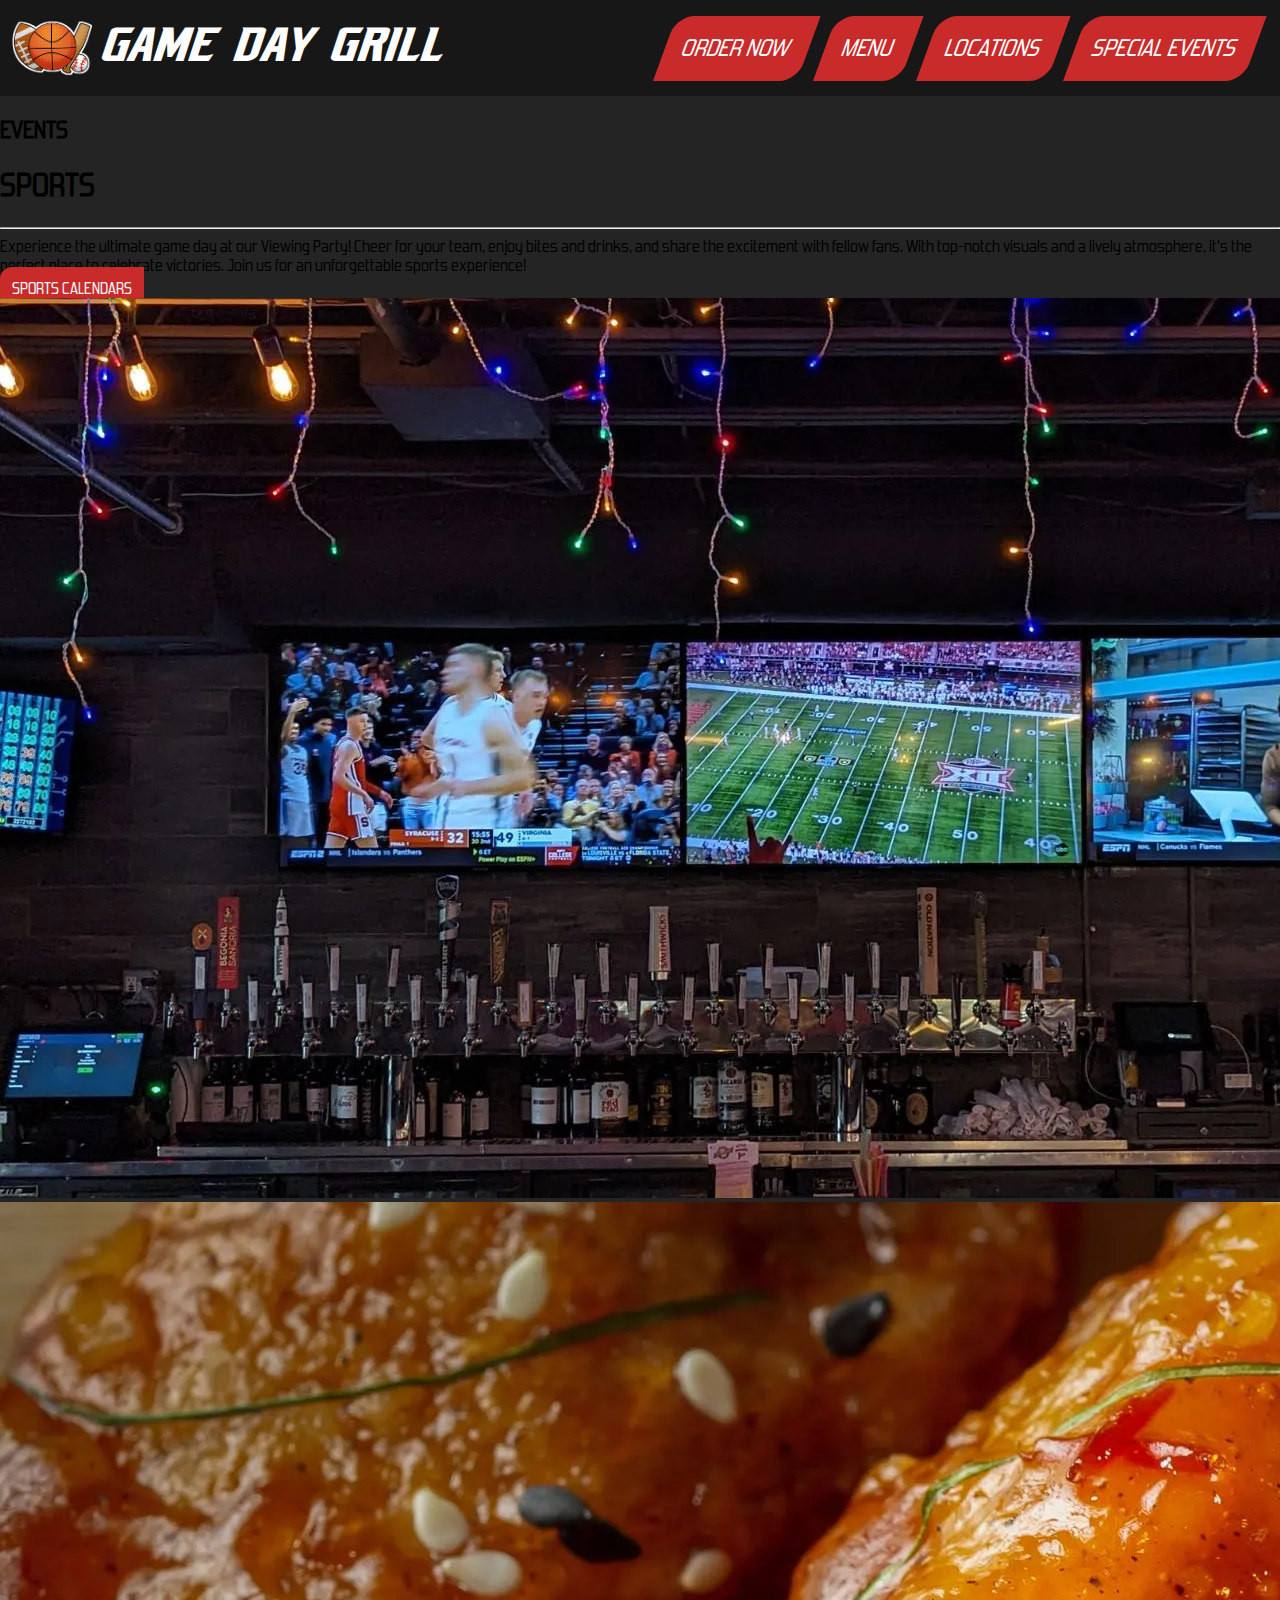
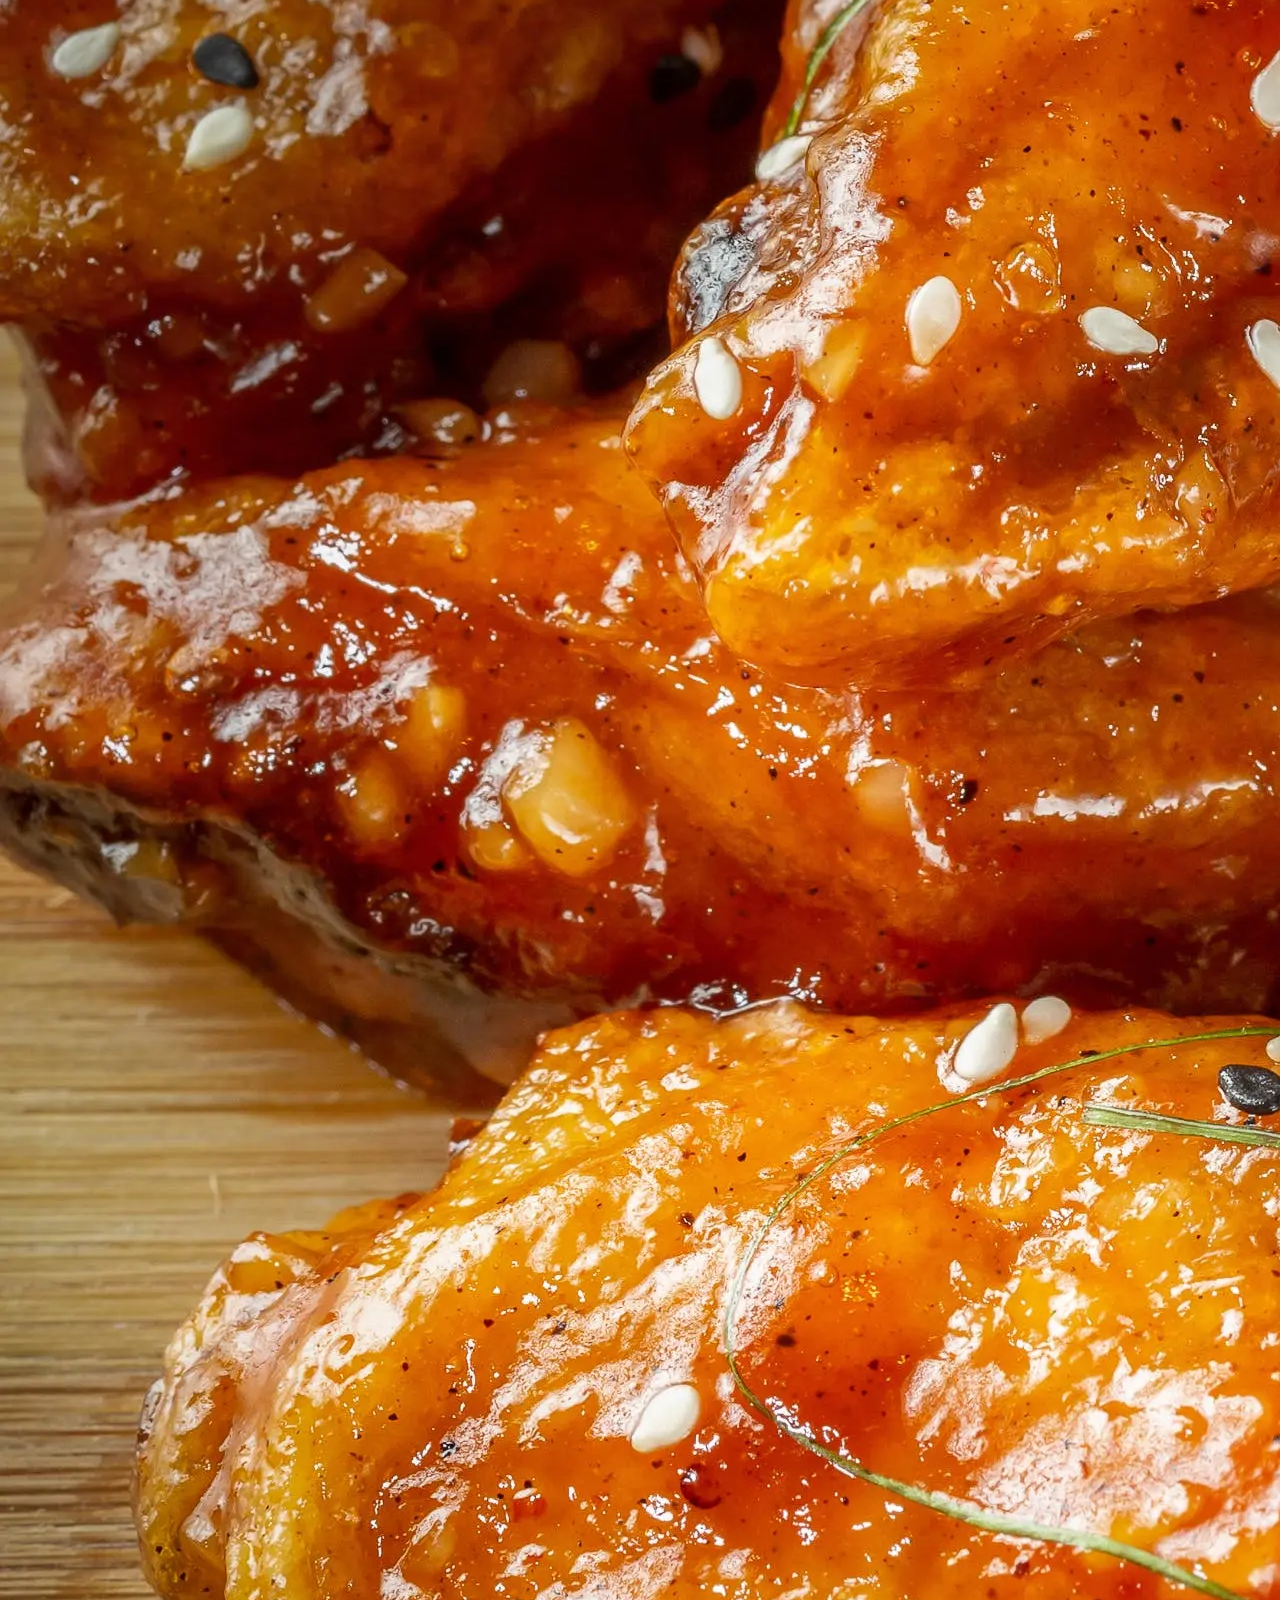
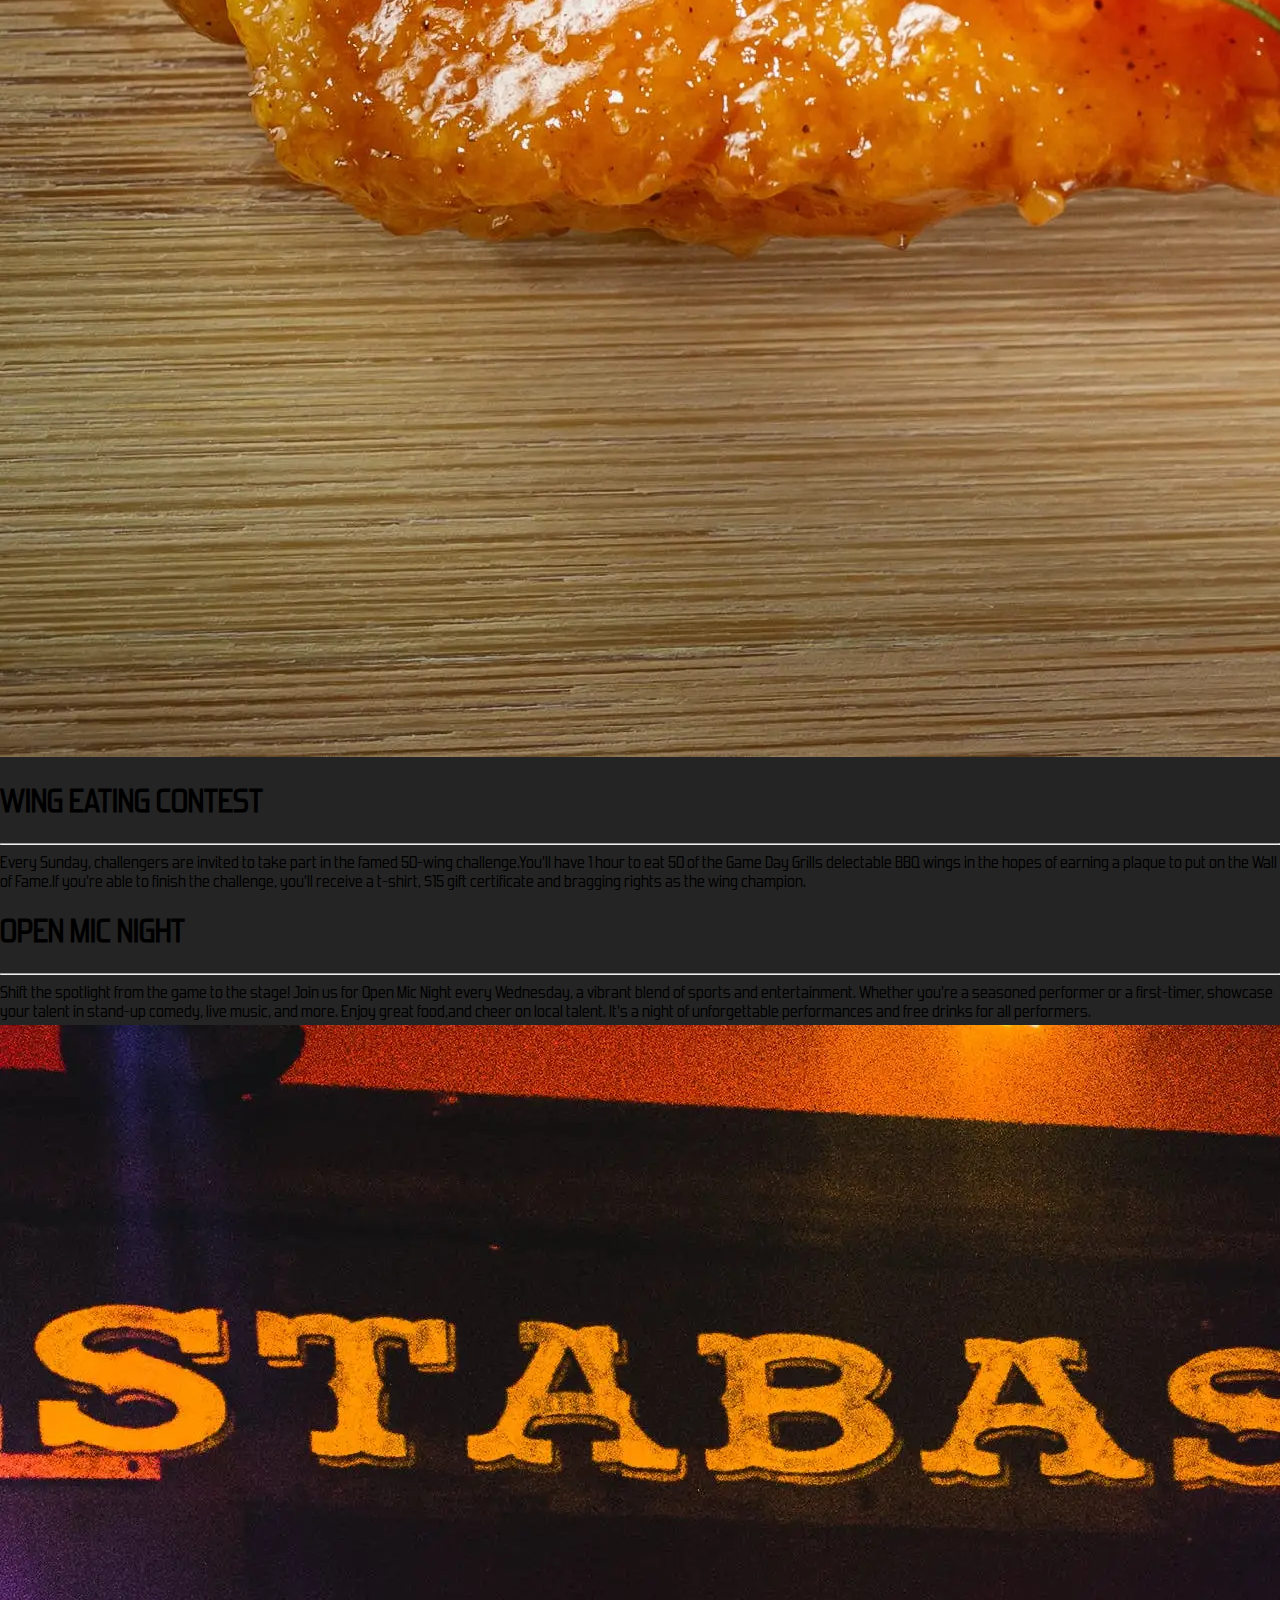
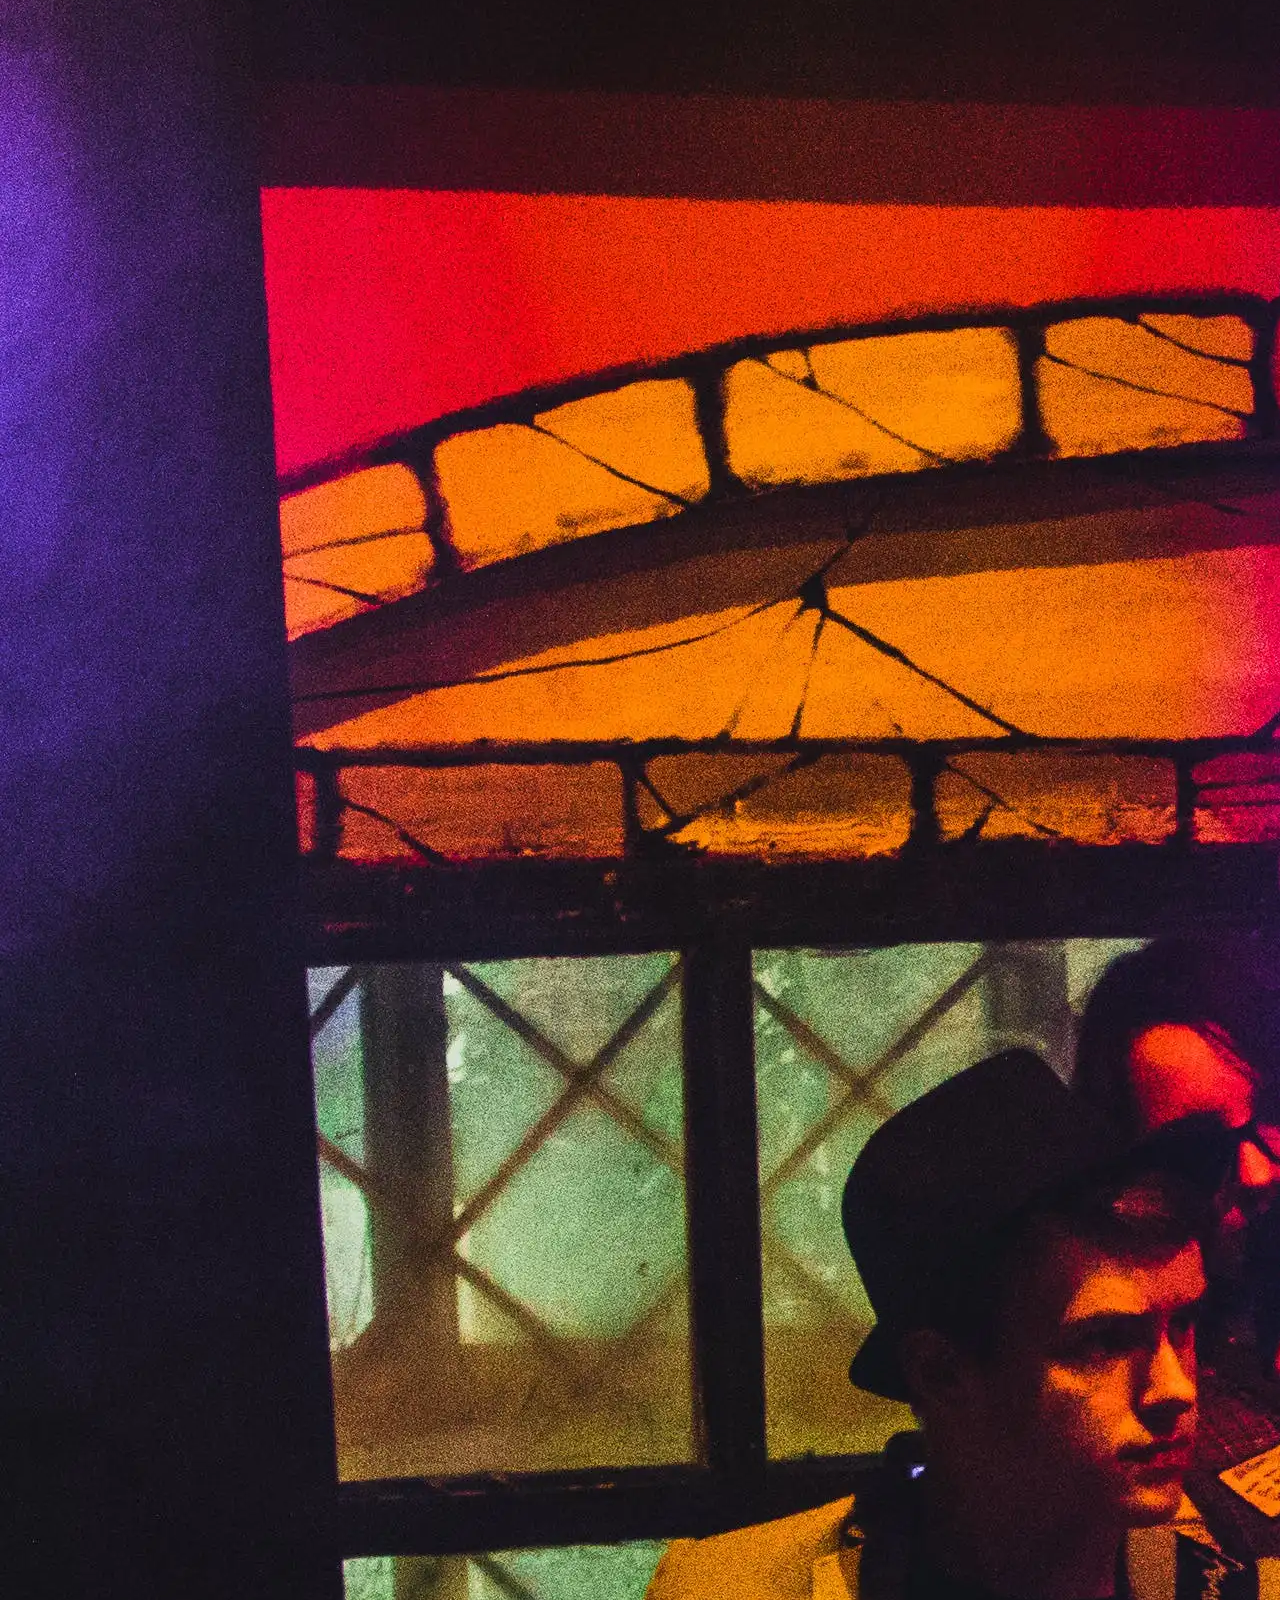
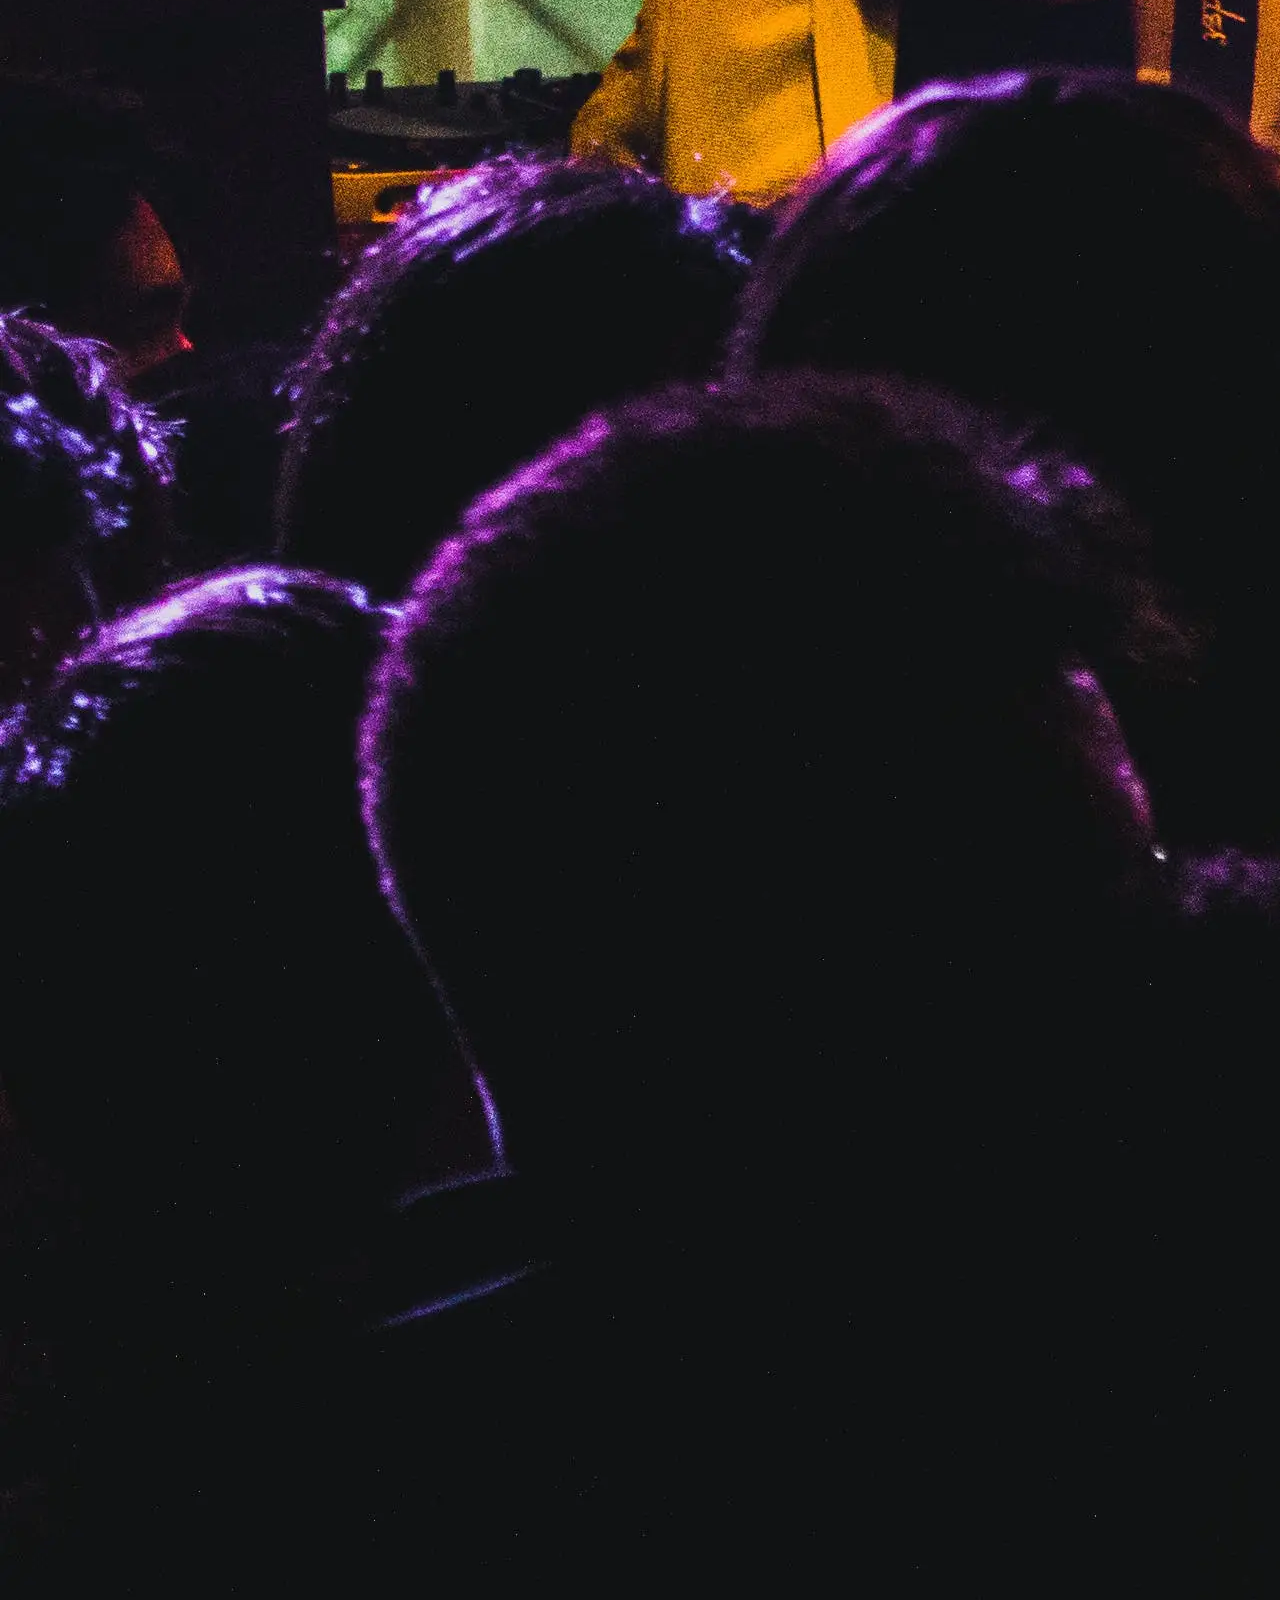
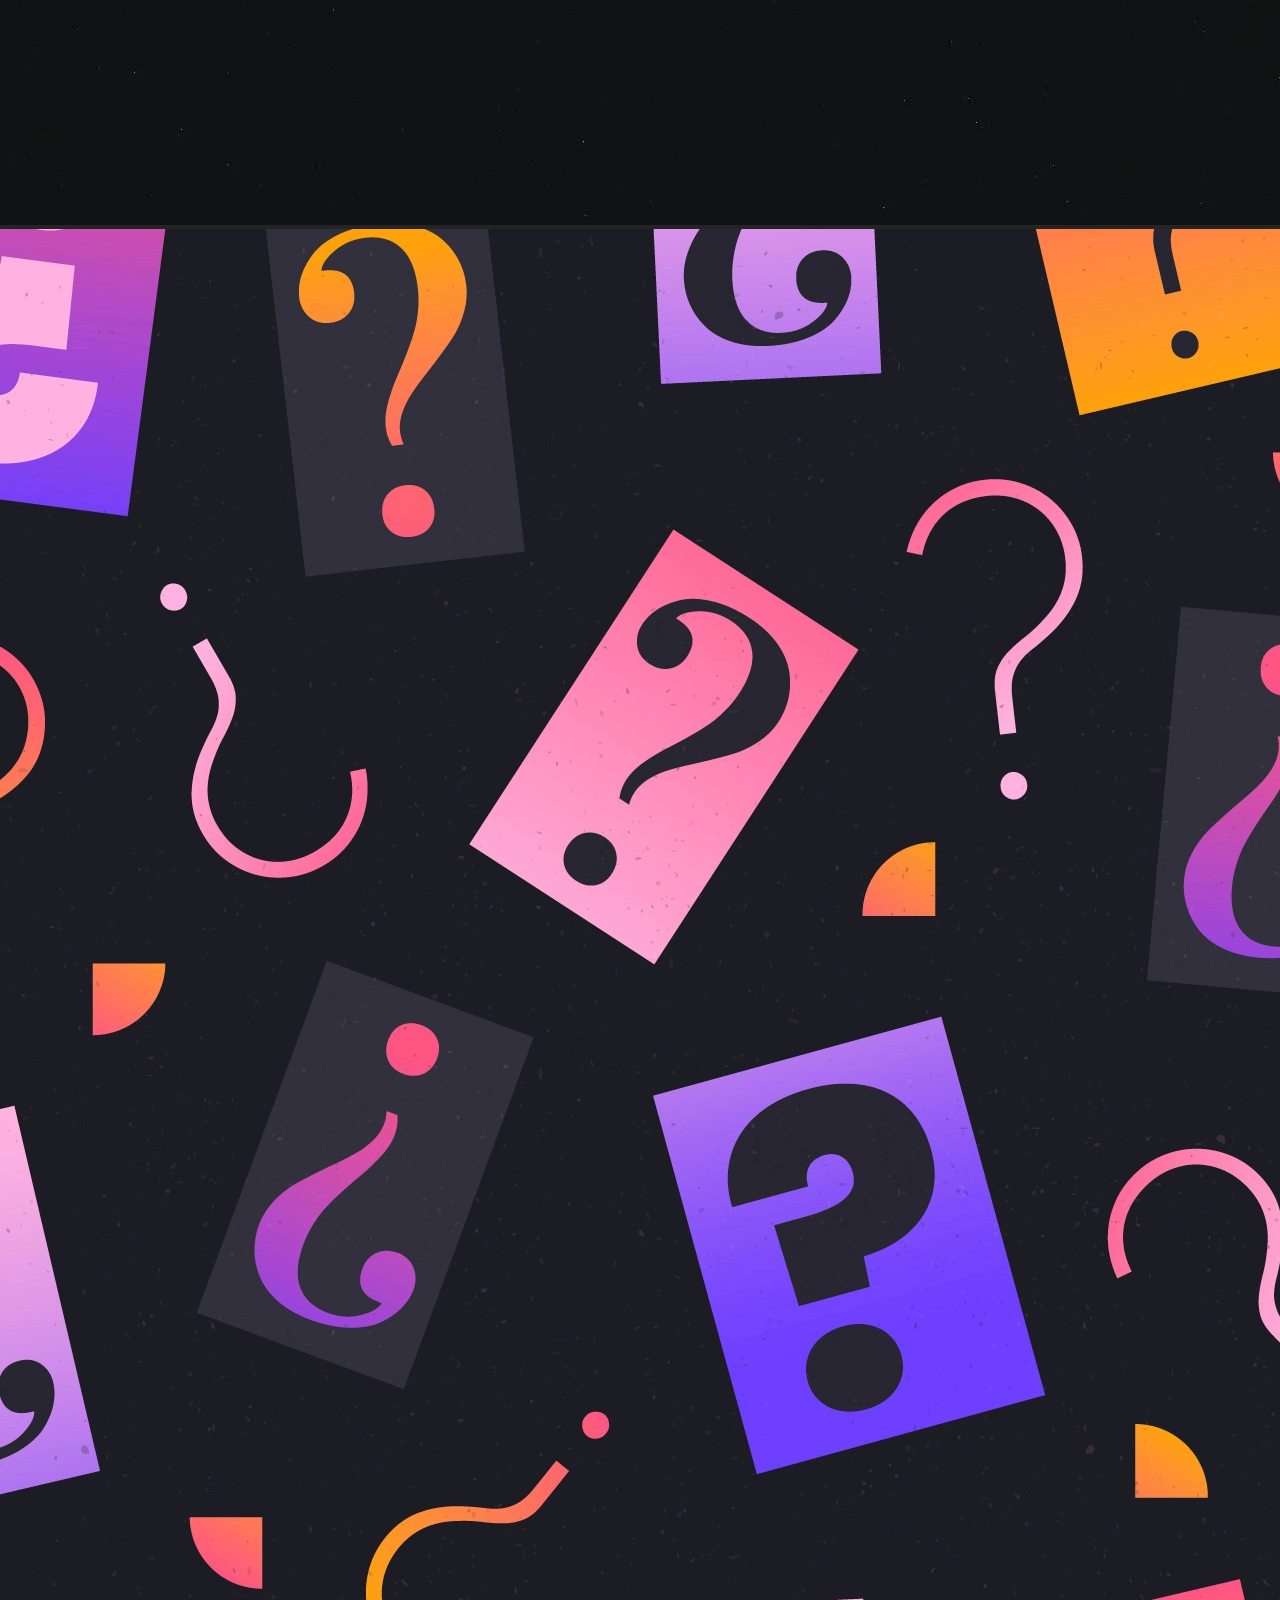
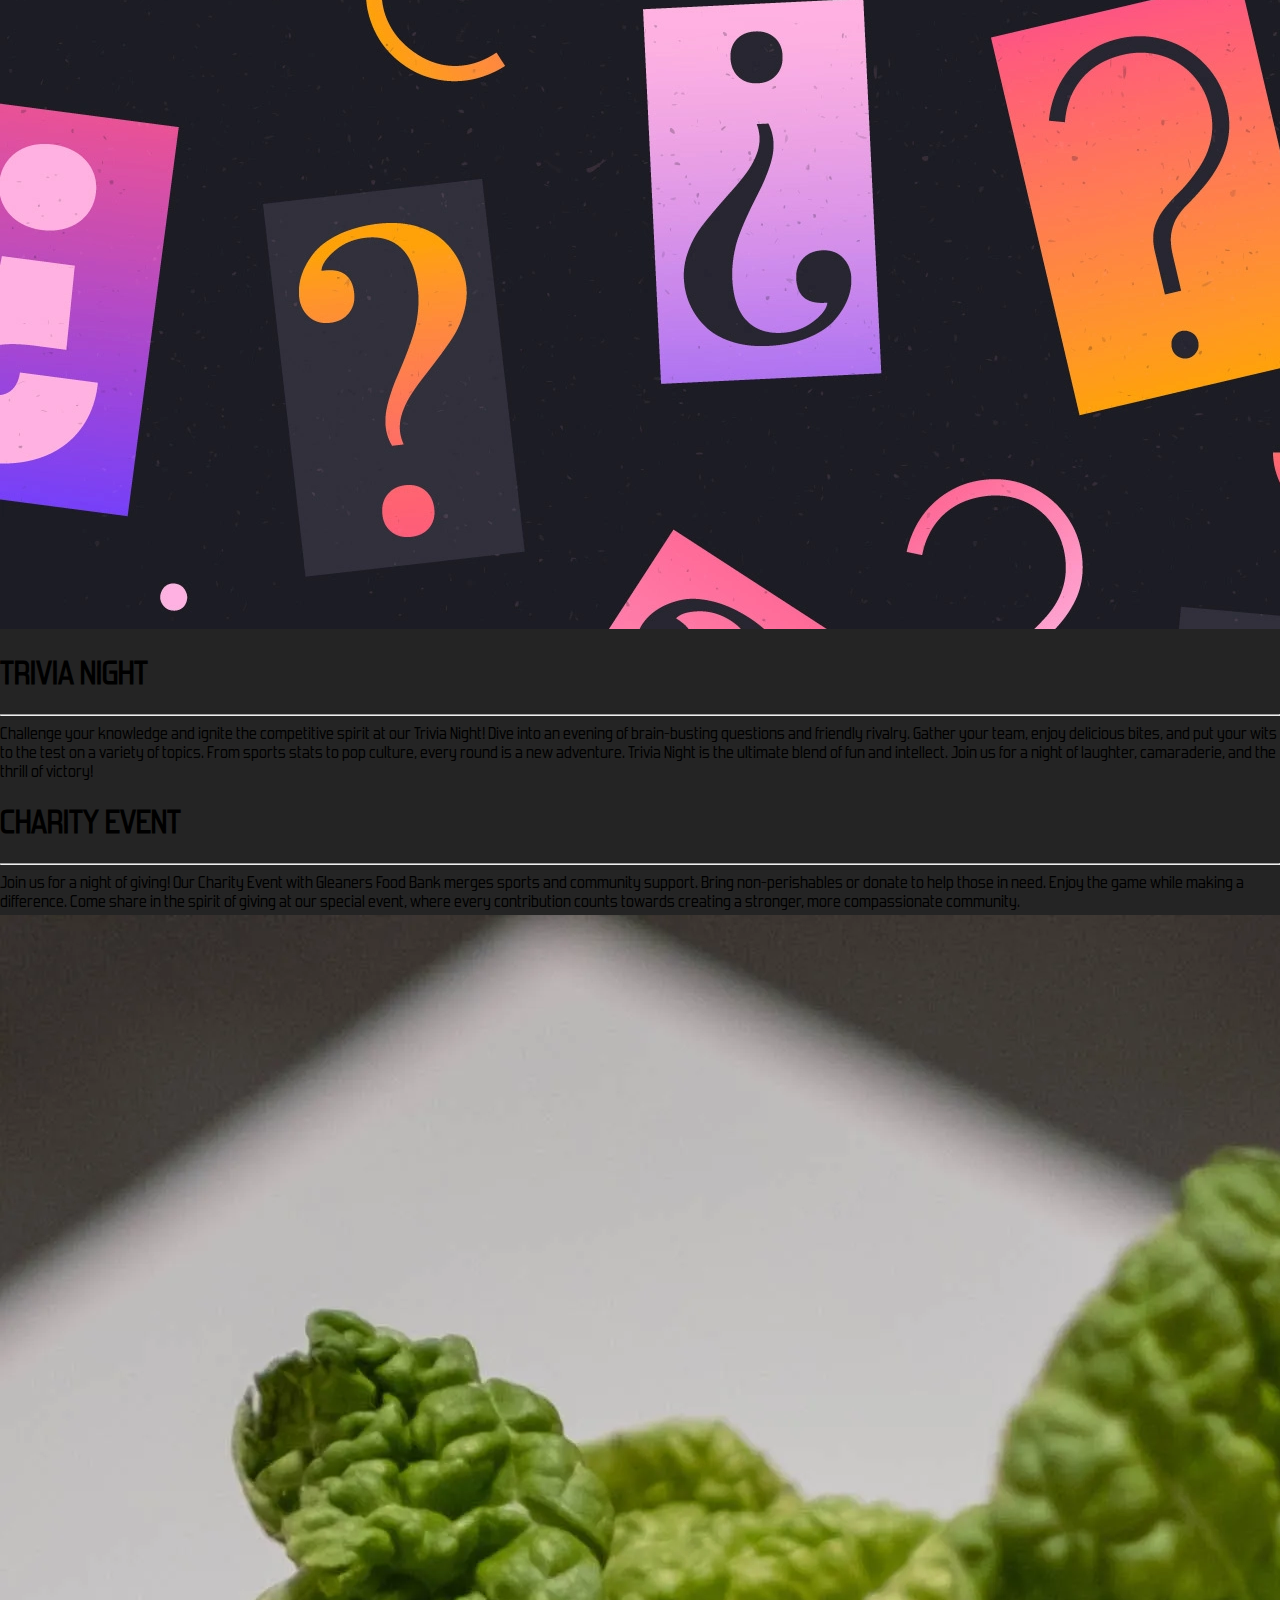
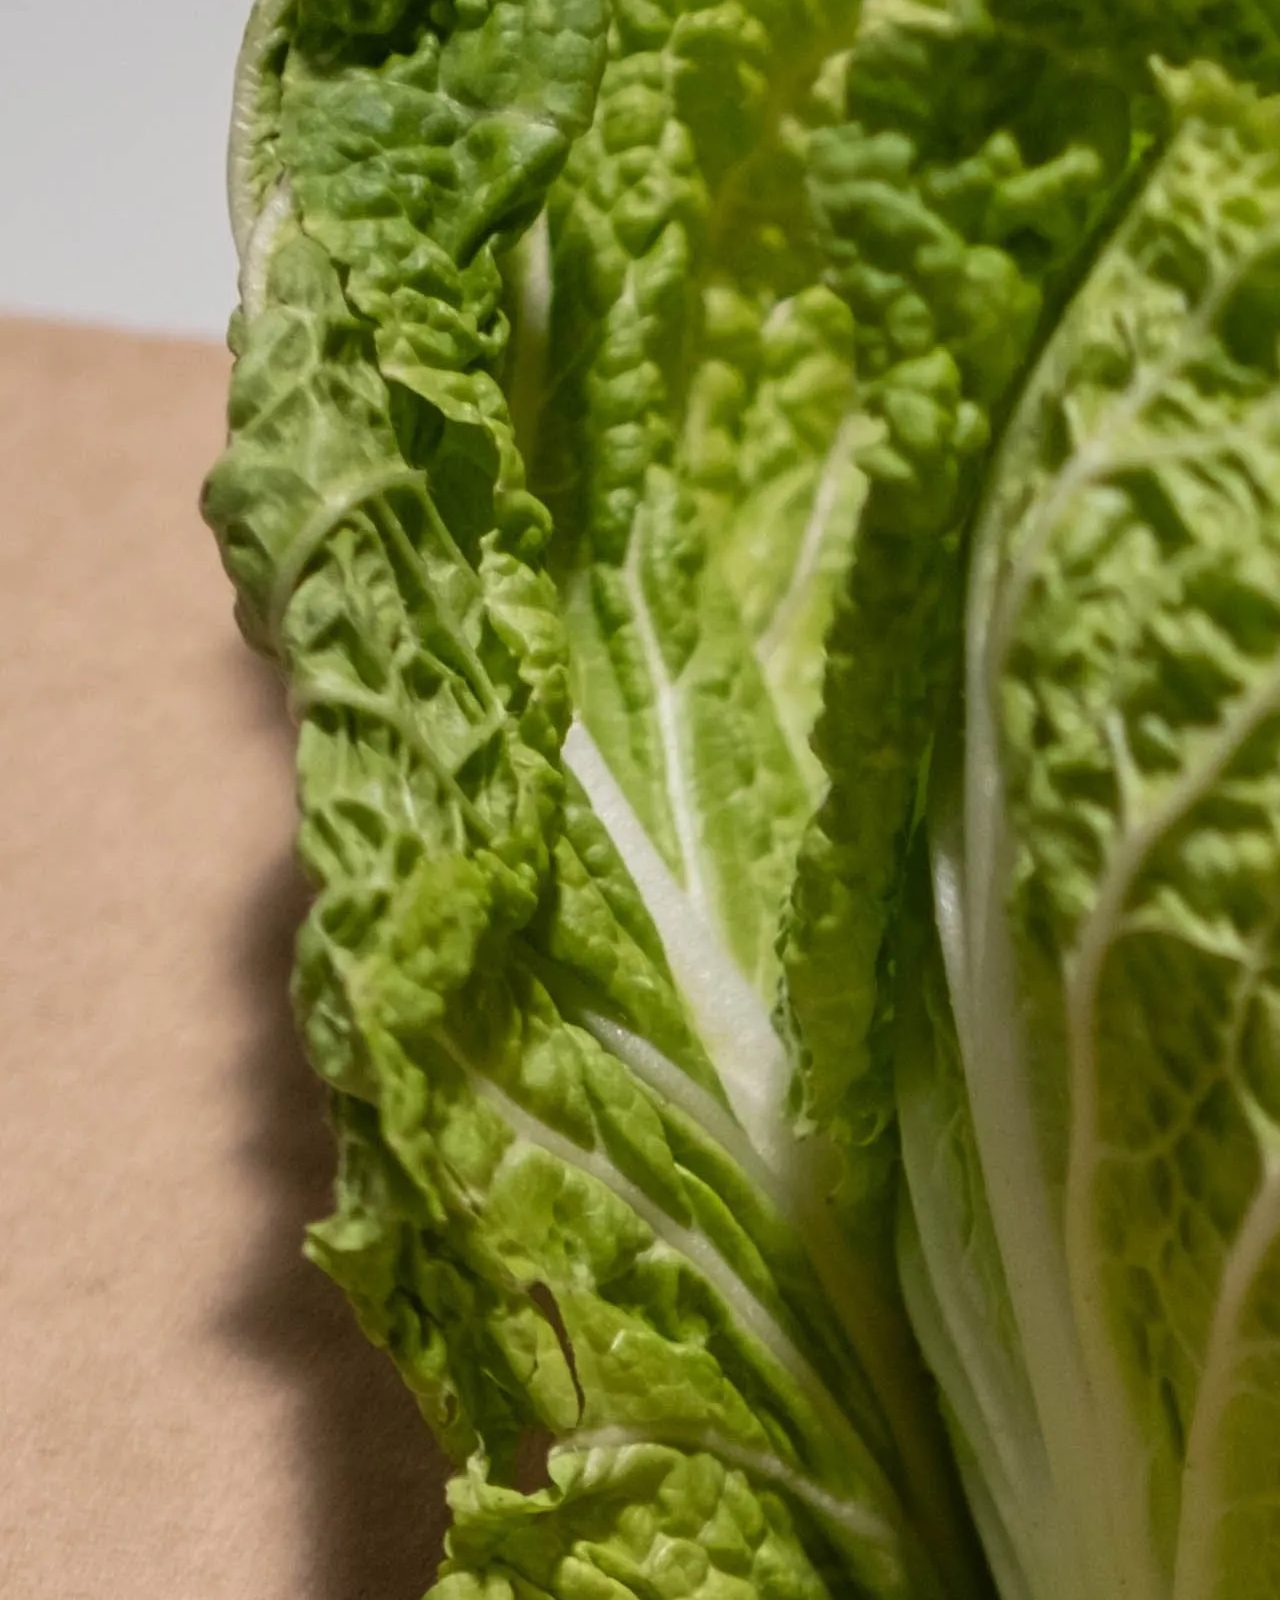
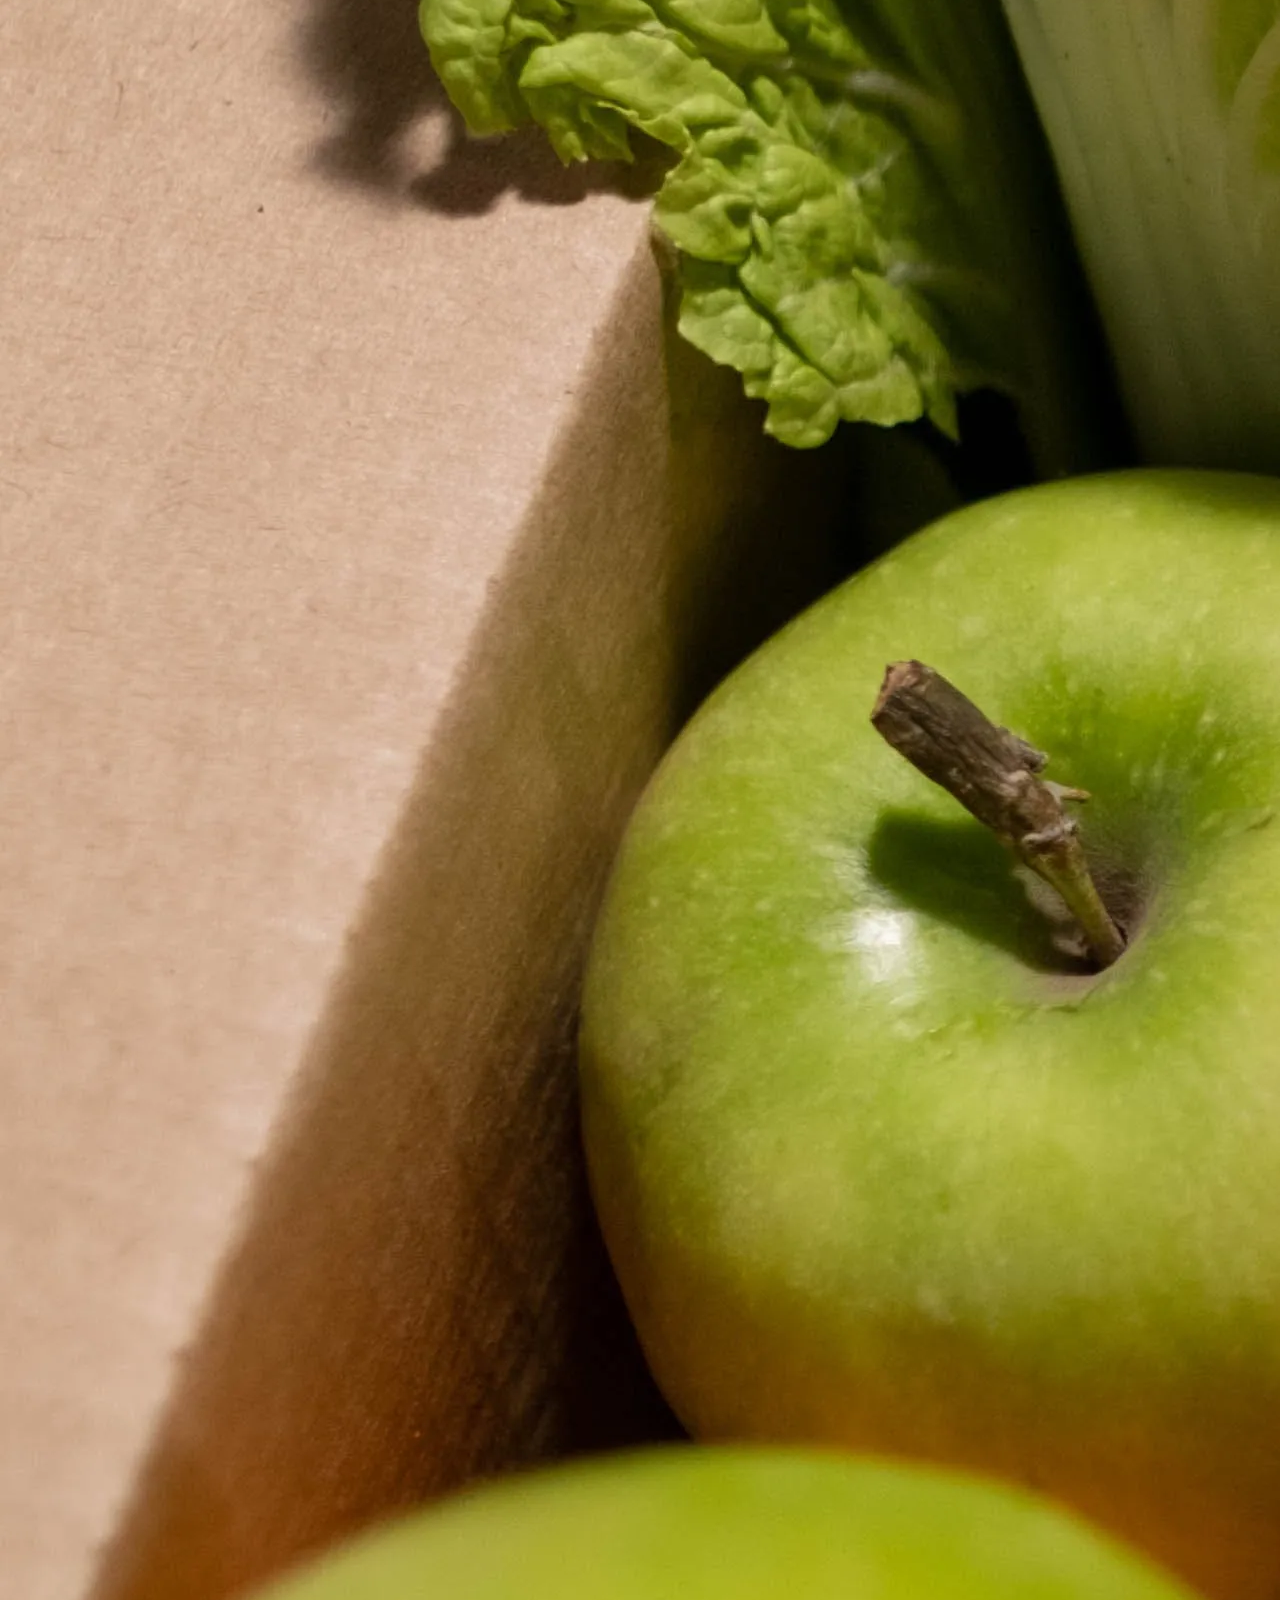
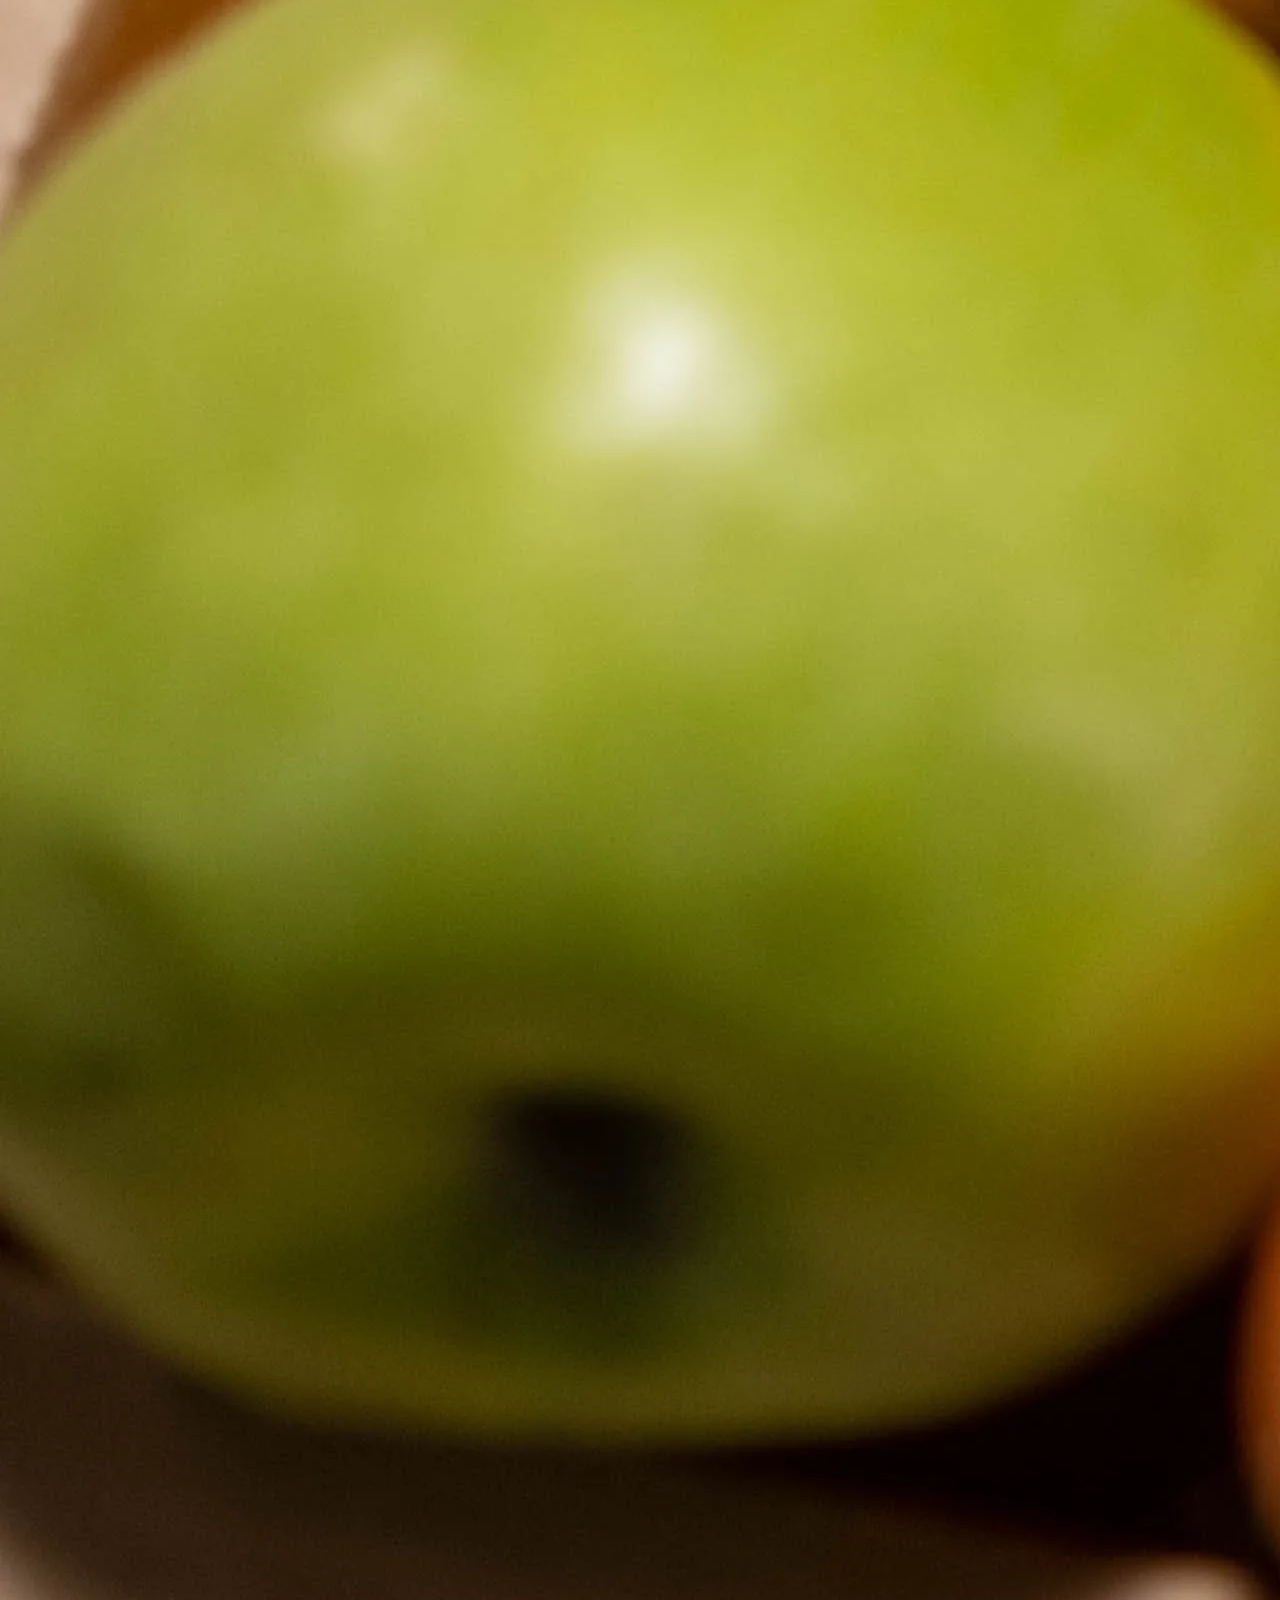
==== events.html @ 22b29898 "moved file structure" ====
<!DOCTYPE html>
<html>
    <head>
        <link rel="preconnect" href="https://fonts.googleapis.com">
        <link rel="preconnect" href="https://fonts.gstatic.com" crossorigin>
        <link href="https://fonts.googleapis.com/css2?family=Oswald:wght@400;700&display=swap" rel="stylesheet">

        <meta name="viewport" content="width=device-width, initial-scale=1" />
        <link href="Events.css" rel="stylesheet">
        <link href="style.css" rel="stylesheet">

        <title>Game Day Grill: Burgers & More</title>
        <meta name="title" content="Game Day Grill: Burgers & More" />
        <meta name="description" content="Order online, view our menu, and learn more about Game Day Grill through our website!" />
        

        <!-- logo icon -->
        <link rel="icon" href="imgs/logos/game-day-grill.ico" type="image/x-icon"/>
        <!-- Open Graph / Facebook -->
        <meta property="og:type" content="website" />
        <!-- <meta property="og:url" content="https://metatags.io/" /> -->
        <meta property="og:title" content="Game Day Grill: Burgers & More" />
        <meta property="og:description" content="Order online, view our menu, and learn more about Game Day Grill through our website!" />
        <!-- <meta property="og:image" content="https://metatags.io/images/meta-tags.png" /> -->
        
        <!-- Twitter -->
        <meta property="twitter:card" content="summary_large_image" />
        <!-- <meta property="twitter:url" content="https://metatags.io/" /> -->
        <meta property="twitter:title" content="Game Day Grill: Burgers & More" />
        <meta property="twitter:description" content="Order online, view our menu, and learn more about Game Day Grill through our website!" />
        <!-- <meta property="twitter:image" content="https://metatags.io/images/meta-tags.png" /> -->
    </head>

    <body>
        <header>
            <div class="grow">
                <a id="logoB" href="index.html">
                    <img src = "imgs/logos/game-day-grill-logo-simple2.png" class = "logo">
                </a>
                <p class="header-text">Game Day Grill</h1>
            </div>
            <div class="spaced-row">
                <a href="order.html" class="button sm" >Order Now</a>
                <a href="menu.html" class="button sm">Menu</a>
                <a href="locations.html" class="button sm">Locations</a>
                <a href="events.html" class="button sm">Special Events</a>
            </div>
        </header>
        <main>

        <h2>EVENTS</h2>

        <div class = "main-grid">
            <div class = "main-grid-inner">
                
                <div class = "main-grid-inner-text"> 
                <!--Left column: text-->
                <h1>SPORTS</h1>
                <hr>
                <p> Experience the ultimate game day at our Viewing Party! Cheer for
                    your team, enjoy bites and drinks, and share the excitement with
                    fellow fans. With top-notch visuals and a lively atmosphere, it's the
                    perfect place to celebrate victories. Join us for an unforgettable sports experience!</p>
                    <a href = "Sports.html" class = "button">SPORTS CALENDARS</a>
                    
                </div>
                <div class = "main-grid-inner-image">
                    <!--Right column: image-->
                    <img src = "imgs/events/sports-tv.webp" alt = "sports on tv" class = "sports-tv">
                </div>    
            </div>

            <div class = "main-grid-inner">
                <div class = "main-grid-inner-image">
                    <img src = "imgs/events/wings.webp" alt = "chicken wings" class = "sports-tv">
                </div>
                <div class = "main-grid-inner-text">
                    <h1>WING EATING CONTEST</h1>
                    <hr>
                    <p> Every Sunday, challengers are invited to take part in the famed 50-wing
                        challenge.You’ll have 1 hour to eat 50 of the Game Day Grills delectable BBQ
                        wings in the hopes of earning a plaque to put on the Wall of Fame.If you’re able to
                        finish the challenge, you’ll receive a t-shirt, $15 gift certificate and
                        bragging rights as the wing champion.</p>
                </div>
            </div>

            <div class = "main-grid-inner">
                
                <div class = "main-grid-inner-text"> 
                <!--Left column: text-->
                <h1>OPEN MIC NIGHT</h1>
                <hr>
                <p> Shift the spotlight from the game to the stage! Join us for Open Mic
                    Night every Wednesday, a vibrant blend of sports and entertainment.
                    Whether you're a seasoned performer or a first-timer, showcase your
                    talent in stand-up comedy, live music, and more. Enjoy great food,and
                    cheer on local talent. It's a night of unforgettable performances
                    and free drinks for all performers. </p>
                </div>
                <div class = "main-grid-inner-image">
                    <!--Right column: image-->
                    <img src = "imgs/events/karaoke.webp" alt = "people on stage">
                </div>    
            </div>

            <div class = "main-grid-inner">
                <div class = "main-grid-inner-image">
                    <img src = "imgs/events/trivia.webp" alt = "question marks pattern">
                </div>
                <div class = "main-grid-inner-text">
                    <h1>TRIVIA NIGHT</h1>
                    <hr>
                    <p>Challenge your knowledge and ignite the competitive spirit at our Trivia Night!
                        Dive into an evening of brain-busting questions and friendly rivalry. Gather your
                        team, enjoy delicious bites, and put your wits to the test on a variety of topics.
                        From sports stats to pop culture, every round is a new adventure. Trivia Night is the 
                        ultimate blend of fun and intellect. Join us for a night of laughter, camaraderie, and 
                        the thrill of victory!</p>
                </div>
            </div>

            <div class = "main-grid-inner">
                
                <div class = "main-grid-inner-text"> 
                <!--Left column: text-->
                <h1>CHARITY EVENT</h1>
                <hr>
                <p>Join us for a night of giving! Our Charity Event with Gleaners Food
                    Bank merges sports and community support. Bring non-perishables or
                    donate to help those in need. Enjoy the game while making a difference.
                    Come share in the spirit of giving at our special event, where every
                    contribution counts towards creating a stronger, more compassionate
                    community.</p>
                </div>
                <div class = "main-grid-inner-image">
                    <!--Right column: image-->
                    <img src = "imgs/events/food-drive.webp" alt = "vegetables in a box">
                </div>    
            </div>

            <div class = "main-grid-inner">
                <div class = "main-grid-inner-image">
                    <img src = "imgs/events/sparkler.webp" alt = "lit sparkler">
                </div>
                <div class = "main-grid-inner-text">
                    <h1>NEW YEARS PARTY</h1>
                    <hr>
                    <p> Countdown to a thrilling New Year Join us for a festive celebration
                        filled with high-energy vibes, live entertainment,and the best of
                        sports. Enjoy food and drinkswhile the DJ spins the hottest tracks,
                        creating a lively atmosphere thatwill have you dancing into the new
                        year. It's the perfect blend of sports,and New Year's cheer – join us for
                        a night of joy,laughter, and a countdown to  remember!</p>
                </div>

                




        </div>
        </main>

        <footer class = "footer-grid">
            <!-- <img src = "imgs/game-day-grill-logo-simple2.png" class = "footer-logo"> -->
            <div class = "centered-title">
            <h1>GAME DAY GRILL</h1>

                    <ul class = "inline centered">
                        <li><img src = "imgs/social-media-logos/facebook.png"></li>
                        <li><img src = "imgs/social-media-logos/instagram.png"></li>
                        <li><img src = "imgs/social-media-logos/twitter.png"></li>
                        <li><img src = "imgs/social-media-logos/github.png"></li>
                    </ul>
                    <ul class = "inline centered">
                    <strong>
                        <li><a href = "order.html">ORDER NOW</a></li>
                        <li> | </li>
                        <li><a href = "menu.html">MENU</a></li>
                        <li> | </li>
                        <li><a href="Locations.html">LOCATIONS</a></li>
                        <li> | </li>
                        <li><a href="reservations.html">RESERVATIONS</a></li>
                        <li> | </li>
                        <li><a href = "events.html">SPECIAL EVENTS</a></li>
                        <li> | </li>
                        <li><a href = "sports.html">SPORTS CALENDARS</a></li>
                    
                    </ul>
                <a href = "tel:2485550127" class = "contact">(248)-555-0127</a>
                <br>
                <a href = "https://maps.google.com/maps/dir//5055+Delemere+Ave+Royal+Oak,+MI+48073/@42.5371064,-83.1801436,17z/data=!4m5!4m4!1m0!1m2!1m1!1s0x8824c66430e197a7:0xdcb1d3339efff00c" 
                target="_blank" class = "contact">5055 Delemere Ave, Royal Oak, MI 48073</a></strong>

            </div>
            <div class = "centered-title">
                <h1 class = "contact">CHAPTER INFORMATION: </h1>
                <p class = "contact">Team Members: Sarah Phillips, Isaac Hatfield, Owen Murray, Tatyana Anissimov <br>
                Theme: Sieze the Opportunity<br>
                Oakland Schools Technical Campus South East, Royal Oak, Michigan, 2023</p>
                <a  class = "contact" href = "https://www.vecteezy.com/free-photos">Free Stock photos by Vecteezy</a>
            </div>
            </footer>
        <!-- Code injected by live-server -->
    <script>
        // <![CDATA[  <-- For SVG support
        if ('WebSocket' in window) {
            (function () {
                function refreshCSS() {
                    var sheets = [].slice.call(document.getElementsByTagName("link"));
                    var head = document.getElementsByTagName("head")[0];
                    for (var i = 0; i < sheets.length; ++i) {
                        var elem = sheets[i];
                        var parent = elem.parentElement || head;
                        parent.removeChild(elem);
                        var rel = elem.rel;
                        if (elem.href && typeof rel != "string" || rel.length == 0 || rel.toLowerCase() == "stylesheet") {
                            var url = elem.href.replace(/(&|\?)_cacheOverride=\d+/, '');
                            elem.href = url + (url.indexOf('?') >= 0 ? '&' : '?') + '_cacheOverride=' + (new Date().valueOf());
                        }
                        parent.appendChild(elem);
                    }
                }
                var protocol = window.location.protocol === 'http:' ? 'ws://' : 'wss://';
                var address = protocol + window.location.host + window.location.pathname + '/ws';
                var socket = new WebSocket(address);
                socket.onmessage = function (msg) {
                    if (msg.data == 'reload') window.location.reload();
                    else if (msg.data == 'refreshcss') refreshCSS();
                };
                if (sessionStorage && !sessionStorage.getItem('IsThisFirstTime_Log_From_LiveServer')) {
                    console.log('Live reload enabled.');
                    sessionStorage.setItem('IsThisFirstTime_Log_From_LiveServer', true);
                }
            })();
        }
        else {
            console.error('Upgrade your browser. This Browser is NOT supported WebSocket for Live-Reloading.');
        }
        // ]]>
    </script>
    </body>
    </html>
---- style.css ----
/*COLORS*/
:root {
    --red: #c92a2a;
    --orange: #ee8730;
  }


/*FONTS*/

@font-face {
    font-family: Sports;
    src: url(fonts/supers-sports.combined.otf);
}

@font-face {
    font-family: sports_title;
    src: url(fonts/azn-unified.oblique.otf);
}

@font-face {
    font-family: bodytext;
    src: url(fonts/forgotten-futurist.rg-regular.otf);
}

html { scroll-behavior: smooth;}



/*CUSTOM SCROLLBAR*/

/* width */
::-webkit-scrollbar {
    width: 10px;
  }
  
  /* Track */
  ::-webkit-scrollbar-track {
    background: #171717; 
  }
   
  /* Handle */
  ::-webkit-scrollbar-thumb {
    background: #2e2e2e; 
    border-radius: 1em;
  }
  
  /* Handle on hover */
  ::-webkit-scrollbar-thumb:hover {
    background: #494949; 
  }


body {
    width: 100vw;

    margin: 0;
    padding: 0;

    /* background-color: #f8f9fa; */
    background-color: #242424;

    /* font-family: 'Oswald', sans-serif; */
    font-family: bodytext, sans-serif;

    scrollbar-width: none;
    overflow-x: hidden;
}



.button {
    padding: 0.75em;

    color: #f8f9fa;
    background-color: #c92a2a;

    border-radius: 0.75em 0 0.75em 0;

    /* 2.5em per 90 degrees of skew, so for 20, its (20/90, 0.222)% of 2.5 */

    transform: skewX(-20deg) translateX(-0.55em);

    user-select: none;
    text-decoration: none;
    text-transform: uppercase;
    white-space: nowrap;

    transition: .3s;

    cursor: pointer;
}

/* .button:visited{
    color: #f1f3f5;
} */


.button:hover{
    background-color:#ee8730;
    text-decoration: none;

    border: 0;

    transform: scale(1.05) skewX(-20deg) translateX(-0.55em);
    transition: 0.4s;
}

.Cards{
    /* margin-top: 1em;
    margin-bottom: 1em; */
    margin: 1em;
    display: flex;
    justify-content: space-around;
    gap: 1em;
}

.Cards .card{
    height: 15em;
    width: 29em;
    border-radius: 1em;
    background-image: url(imgs/wood.jpg);
    text-align: center;
    text-decoration: none;
    color: white;
    background-size: cover;
    transition: 0.6s;
}
.Cards .card p{
    position: relative;
    top: 1em;
    font-family: bodytext;
    font-size: 4em;
    opacity: 100%;
    z-index: 5;
}

.card:hover { 
    transform: scale(1.05);
    transition: 0.4s;
    
}

.card#C1:hover{
    /* background-image: url(imgs/Ipad.jpeg);
    background-position: 100% 65%;
    color: black; */
}
.card#C2:hover{
    /* background-image: url(imgs/Burger.jpeg);
    background-position: 25% 65%; */
}
.card#C3:hover{
    /* background-image: url(imgs/Location.jpeg);
    background-position: 25% 65%; */
}
.card#C4:hover{
    /* background-image: url(imgs/People.jpeg);
    background-position: 25% 65%; */
}

.centered { width: 80%; margin: auto; text-align: center;} 

.centered-title {
    font-family: sports_title; 
    color: white;
    margin: auto;
    width: 80%;
    text-align: center;
    padding: .5em 0;
    font-size: 5em;
    
 }

 .centered-subtitle {
    font-family: bodytext;
    color: #ffffff;
    margin: auto;
    margin-top: 0;
    width: 50%;
    text-align: center;
    padding: .5em 0;
    font-size: 2.5em;
    
 }

 .contact {  color: white; font-family: bodytext;}

 footer {
    background-color: #c92a2a;
    color: white;
    margin: auto;
    width: 100vw;
    font-size: .35em;
    height: 40vh;
    
}

.footer-grid {
    display: grid;
    grid-template-rows: repeat(1, 3fr);
    grid-template-columns: repeat(2, 1fr);
    grid-gap: 0em;
    /* margin-left: 3em;
    margin-right: 3em; */
  }
  .footer-grid > div {
    background-color: #c92a2a;
    color: white;
    font-size: 4em;
    padding: .5em;
    grid-column: span 1;
    width: 45vw;
    height: 30vh; 
  }

footer h1 { margin-top: 0; margin-bottom: 0;}

footer img { height: 30vh; 
    margin-top: 0; margin-bottom: 0;
float: left;}


.grow {
    flex-grow: 1;
}

header {
    width: 100%;
    height: 6em;

    box-sizing: border-box;

    /* padding: 0.5em 3em; */

    padding: 0.75em 0.75em;

    display: flex;

    position: fixed;
     
    background-color: #171717;
    z-index: 100;

    user-select: none;
}

header div {
    height: 100%;

    display: flex;
    align-items:center;
}



.header-text {
    padding: 0;
    margin: 0.25em;
    font-size: 3em;
    font-family: sports_title; 
    color: white;
    white-space: nowrap;
}

/*Inline lists for footer links*/
.inline { margin-top: .5em; margin-bottom: .5em;}
.inline li {display: inline-block; font-family: bodytext; text-decoration: none;}
.inline a { color: white;}
.inline img {height: 1.5em; margin: .25em;} 

.lg {
    font-size: 4em;
font-family: sports_title;
}


.left-half-center {
    width: 50%;
    height: 90%;

    display: flex;
    justify-content: center;
    align-items: center;
}

.lg, .sm { color: white; }


.logo { height: 5em; width: 5em; margin: 0;}
#logoB{padding: 0; background: none;border: none;}

main {
    padding-top: 6em;
    font-family: bodytext;
}


.margin-top {
    margin-top: 1em;
}

p {
    margin: 0.25em 0;

    padding: 0em;
}


.presented {
    height: 40em;
    /*background-color: #ced4da;*/
    background-image: url("imgs/main/bacon-burger.webp");
    /* background-size: contain; */
    background-size: cover;
    /* background-position: 100% 80%; */
    background-position: 100% 80%;
    background-repeat: no-repeat;
    background-color: #171717;
    overflow: hidden;
   
}

.presented-text {
    width: 30em;
}


.sm {
    font-size: 1.5em;
}
 
.spaced-row {
    display: flex;

    gap: 1em;

    /* transform: skewX(-20deg); */
}





























/* footer {
    background-color: #c92a2a;
    color: white;
    margin: 0;
}
footer ul { list-style-type: none;}
footer li {margin: .5em;}
footer .footer-list { font-size: 2em; text-align: center;}

.footer-logo { width: 15em; align-content: center;}


#footer-grid {
    display: grid;
    grid-template-rows: repeat(3, 3fr);
    grid-template-columns: repeat(2, 1fr);
    grid-gap: 0.75em;
    text-align: center;
    
     
    
  }

  #footer-grid div { grid-column: span 2;}
  #footer-grid > div {
    color: white;
    font-size: 1vw;
    padding: 0em;
    text-decoration: none;
    grid-row: span 2;
    margin: 1.5em 1em;
    background-color: green;
    
  }
.inline li {display: inline;}
.inline img {height: 3em; display: flex; justify-content: space-evenly; flex-direction: row;} */
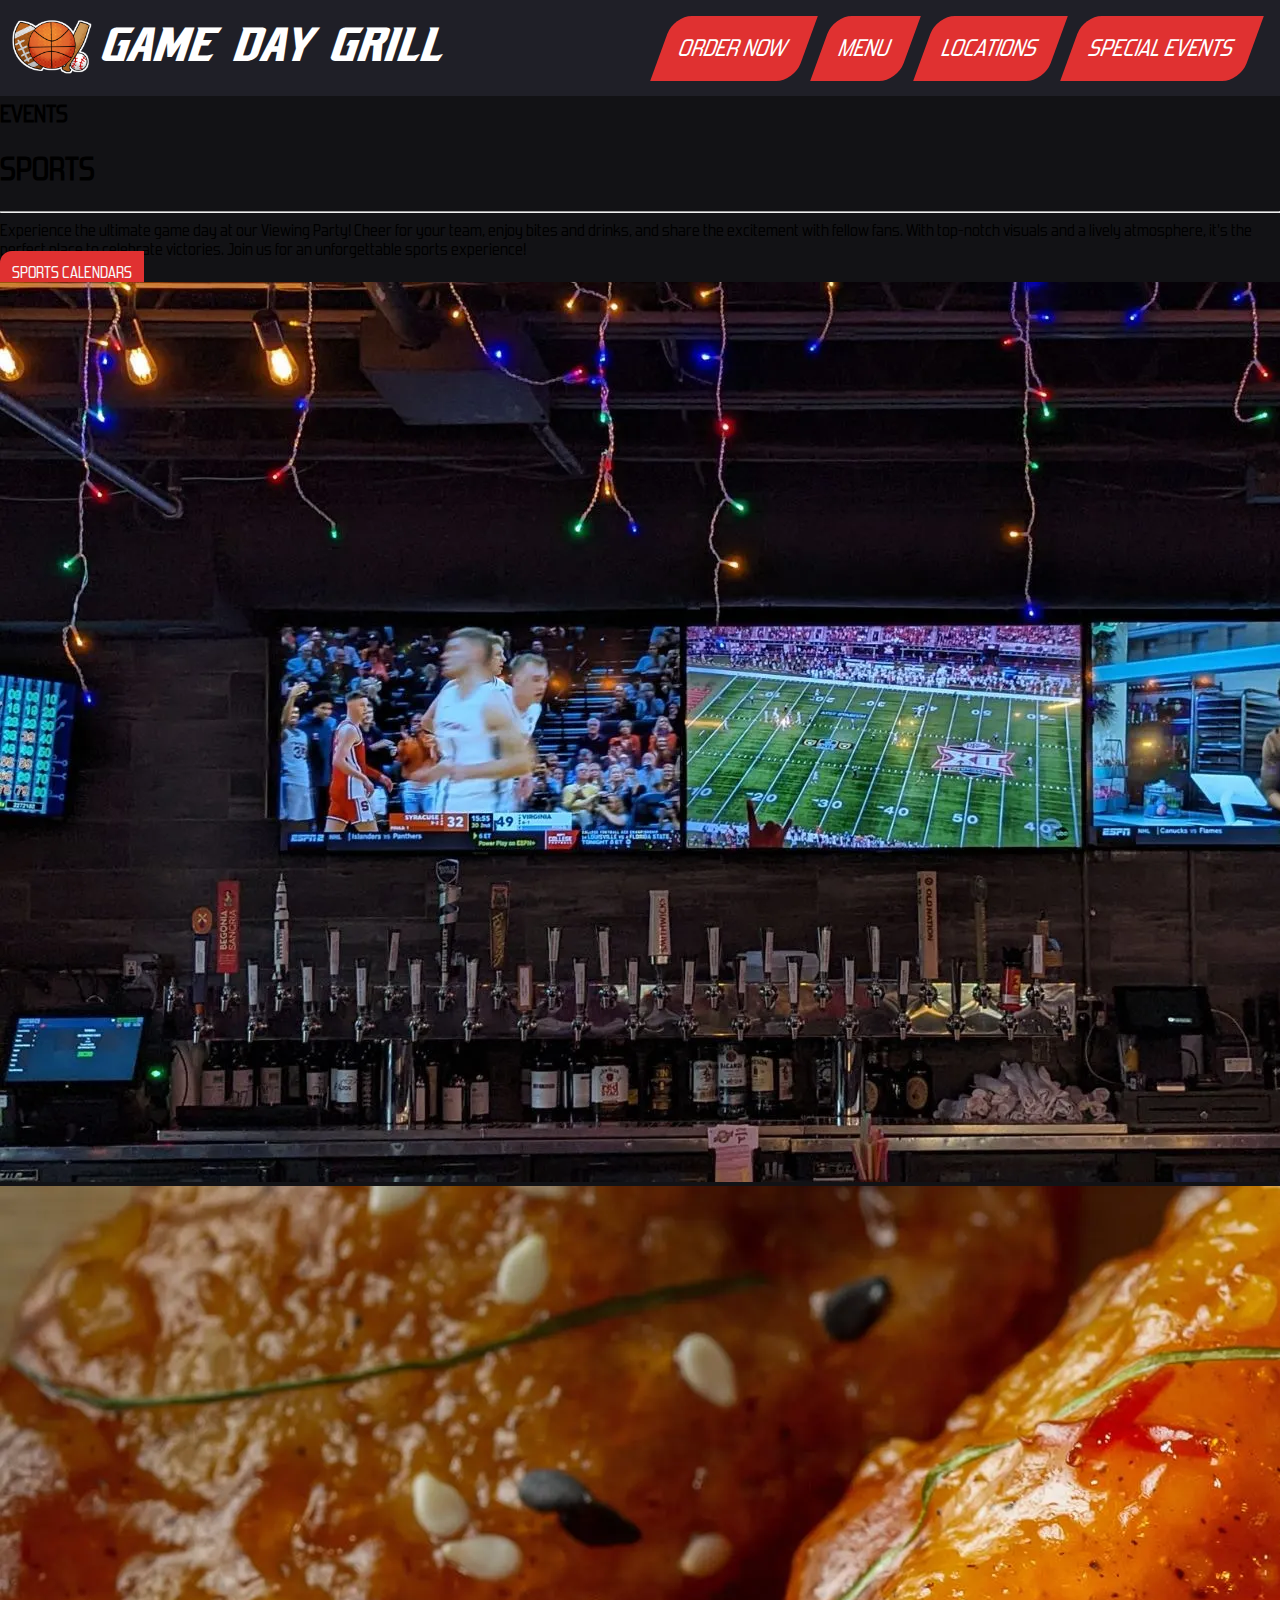
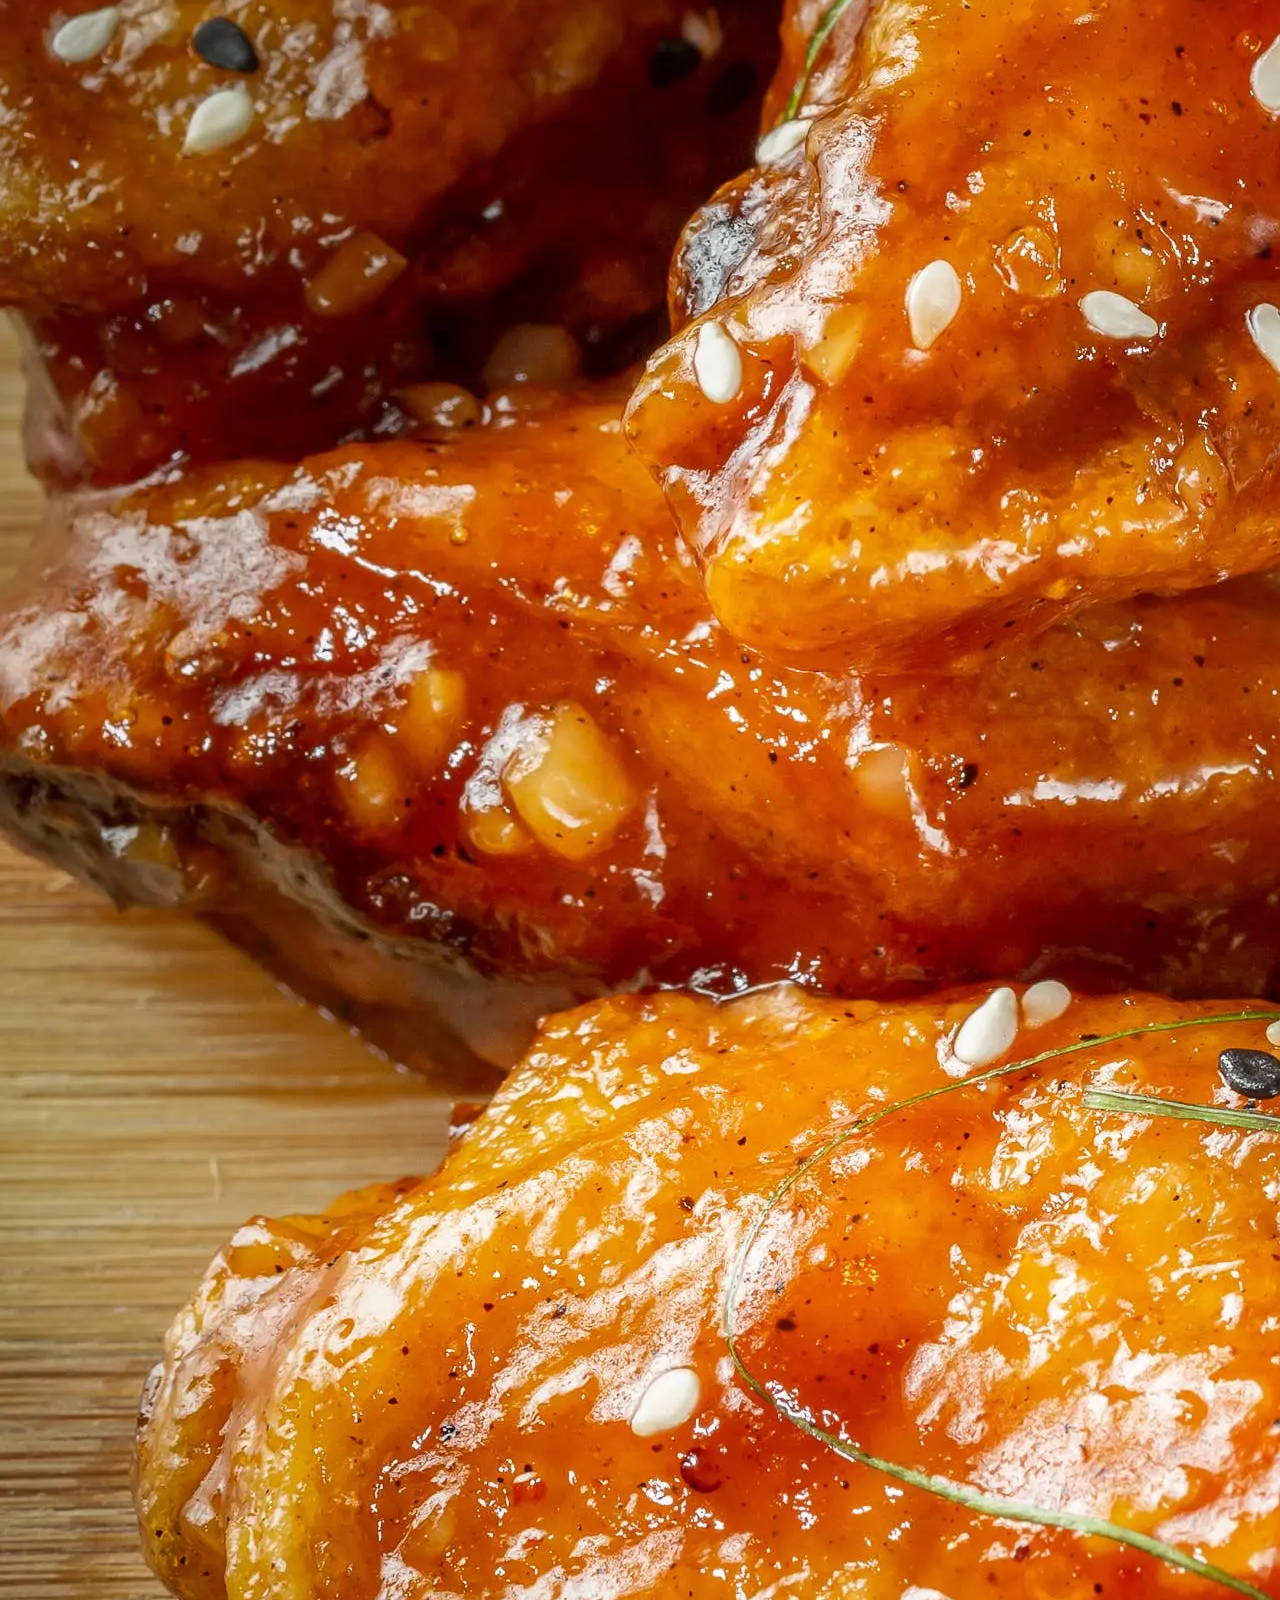
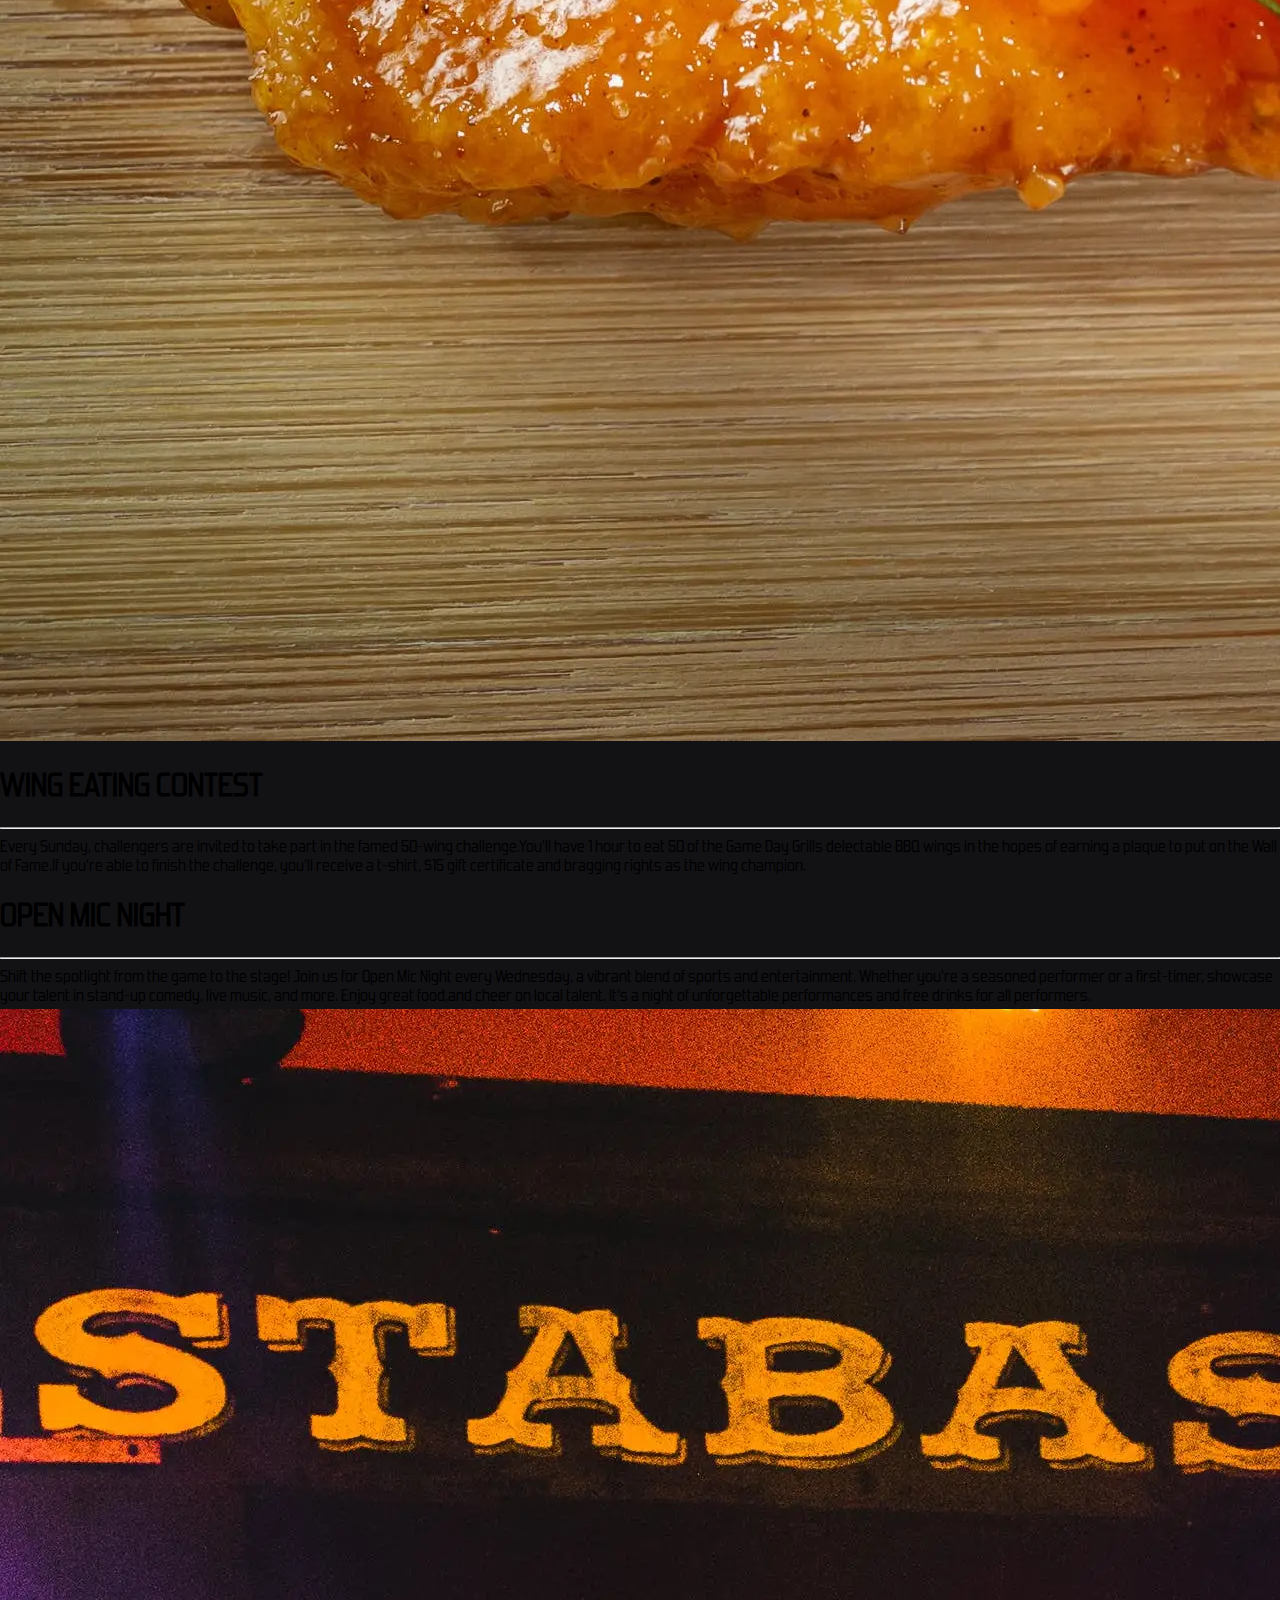
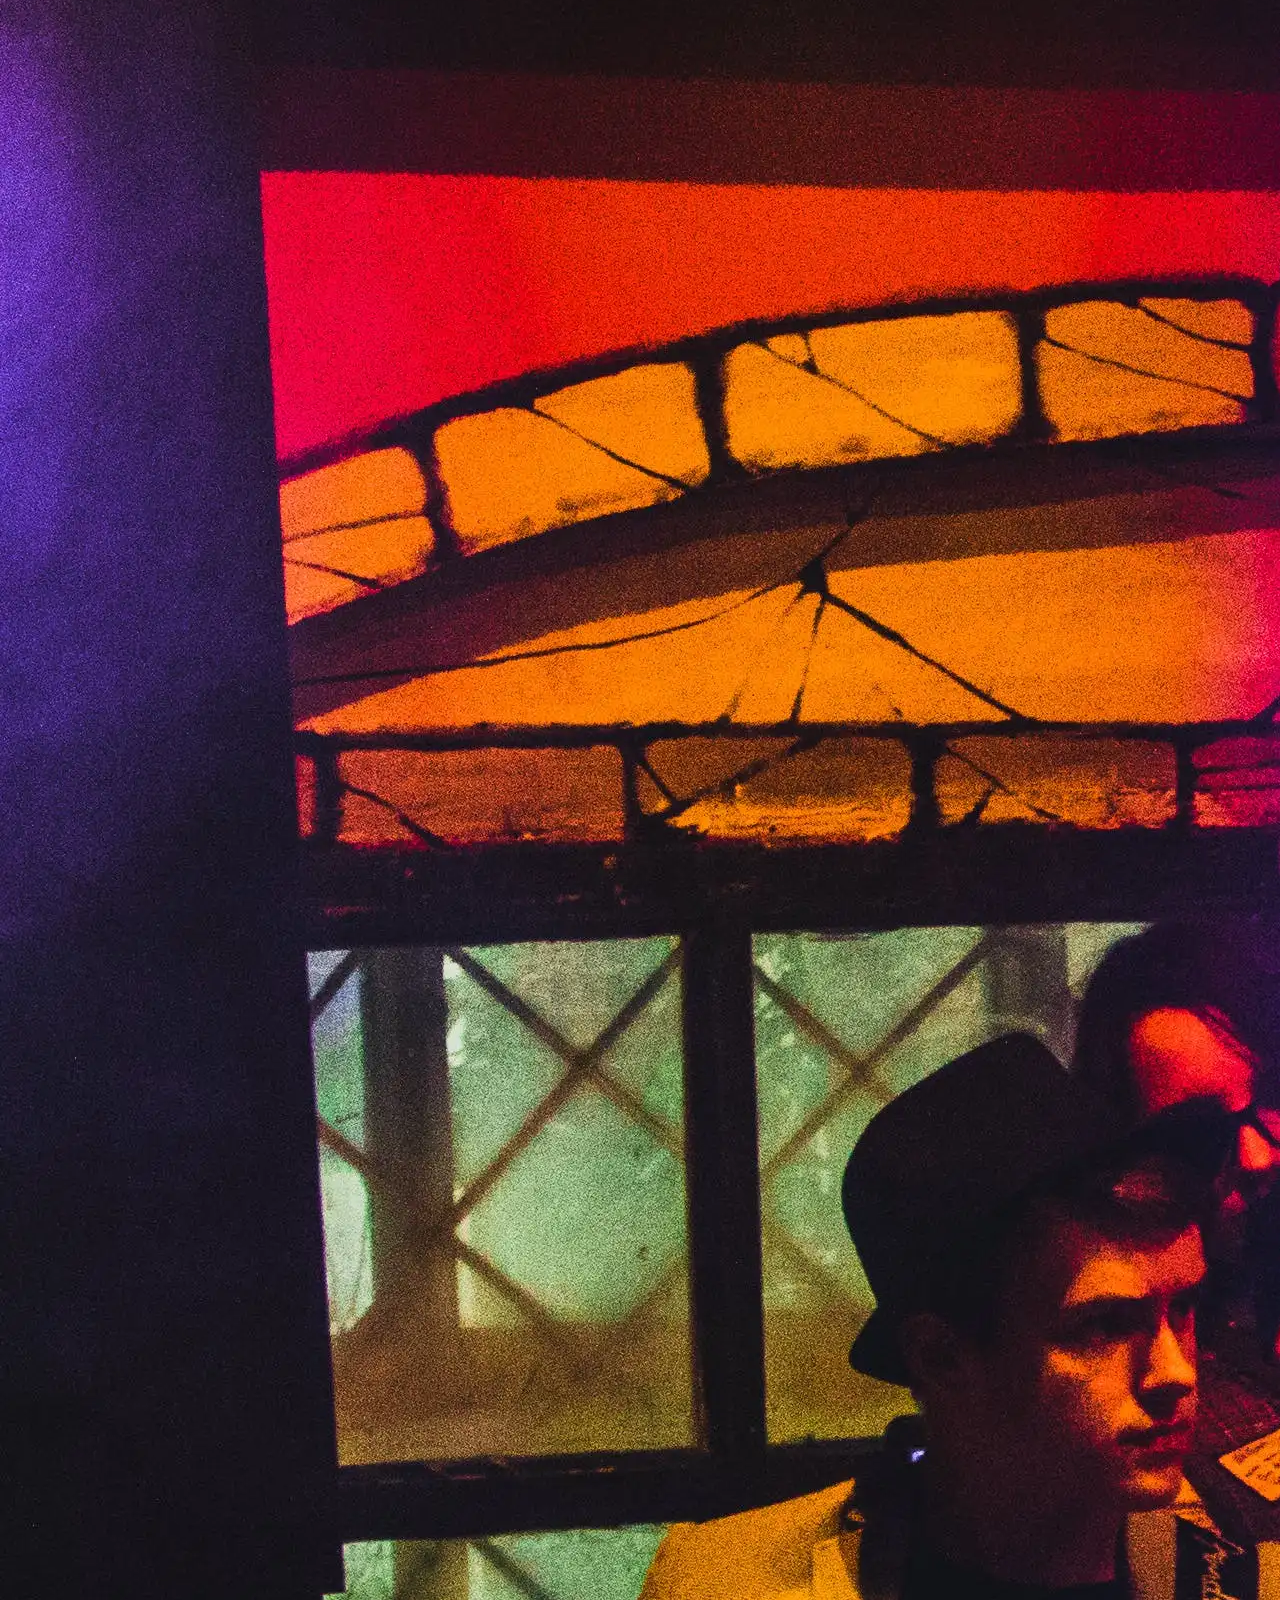
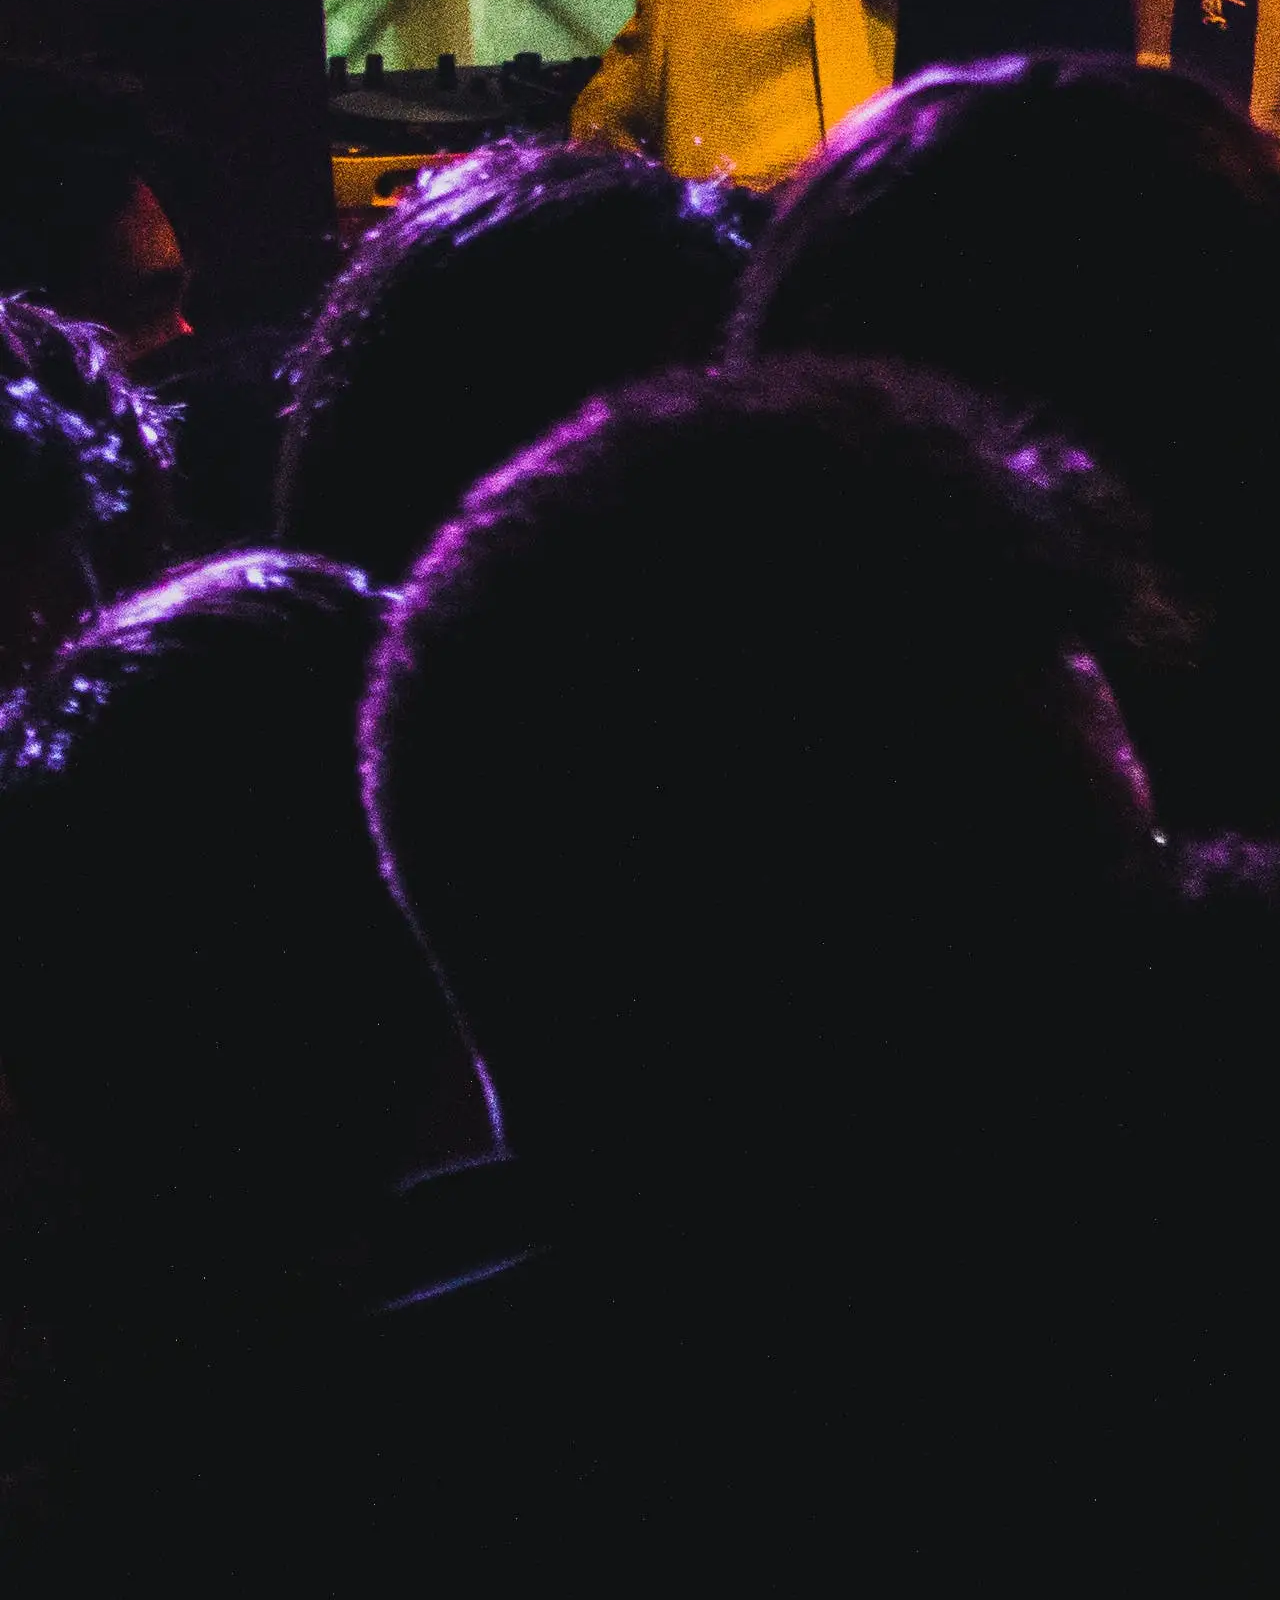
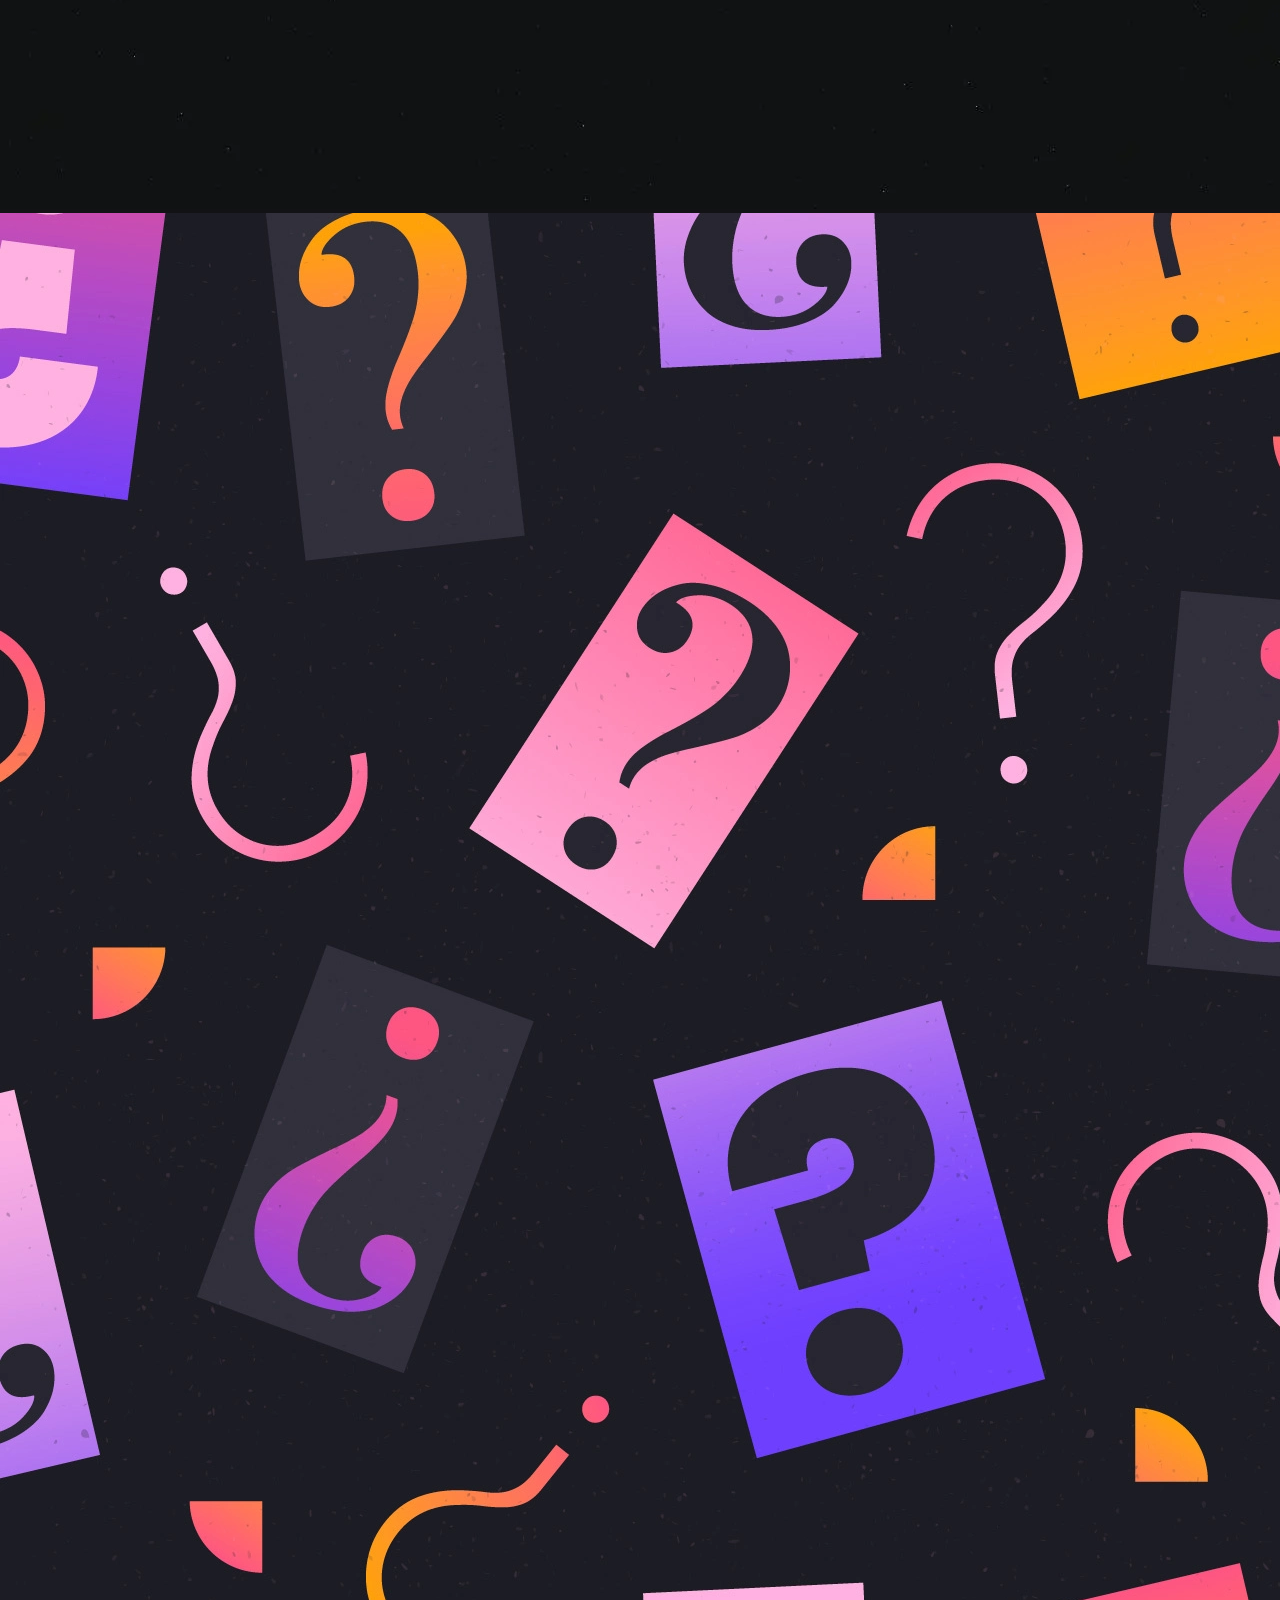
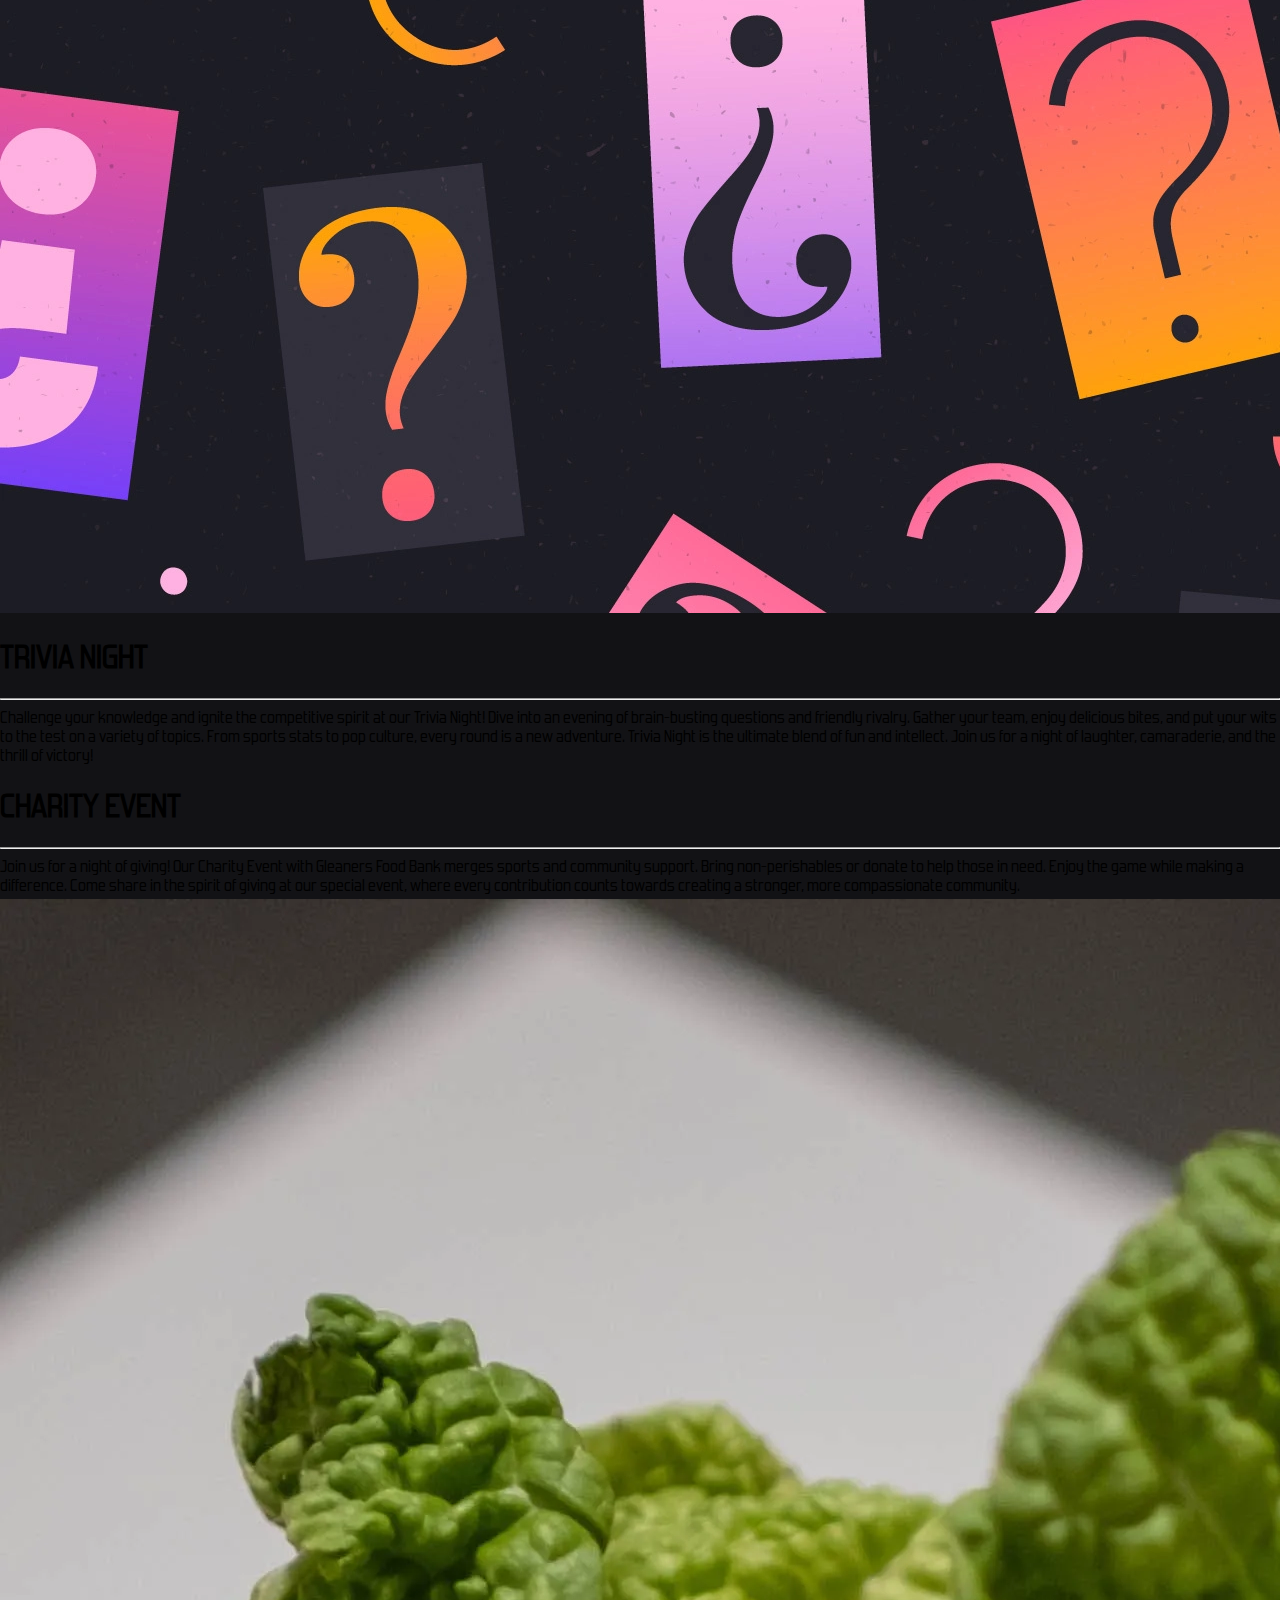
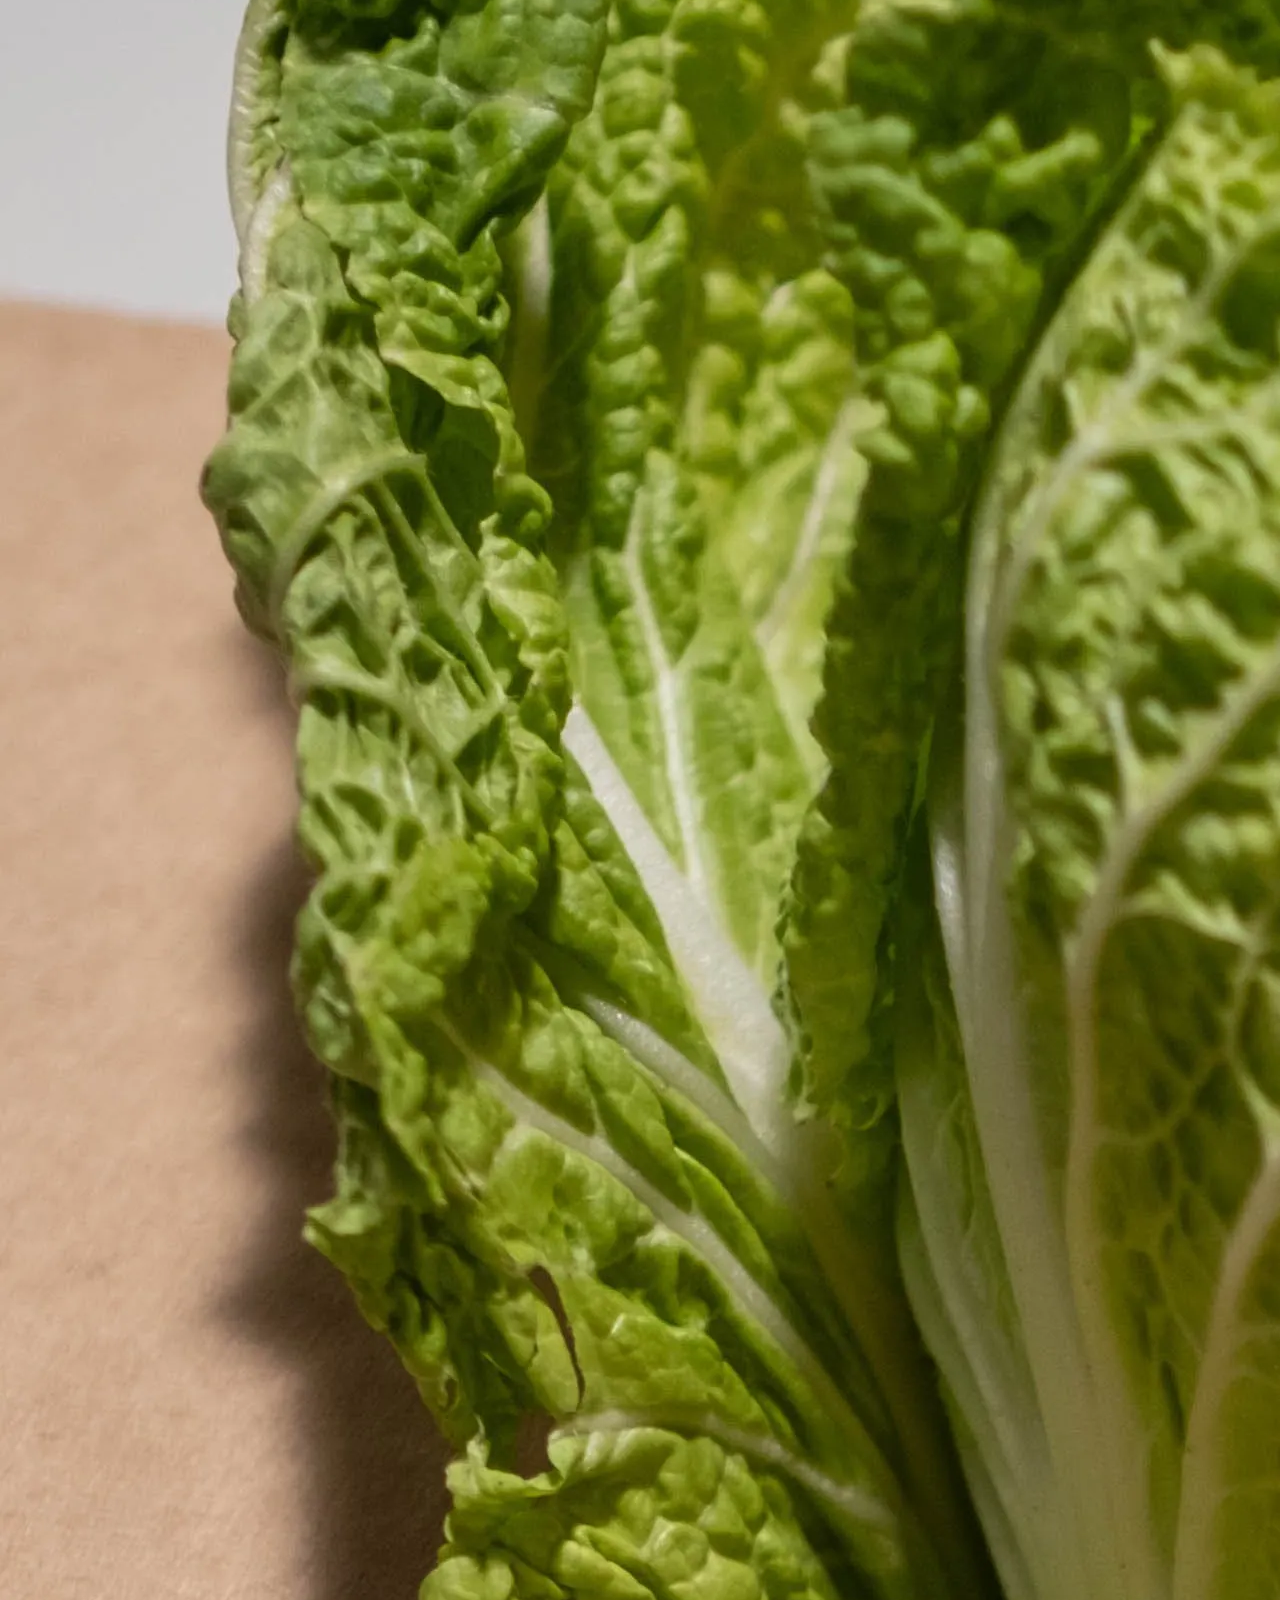
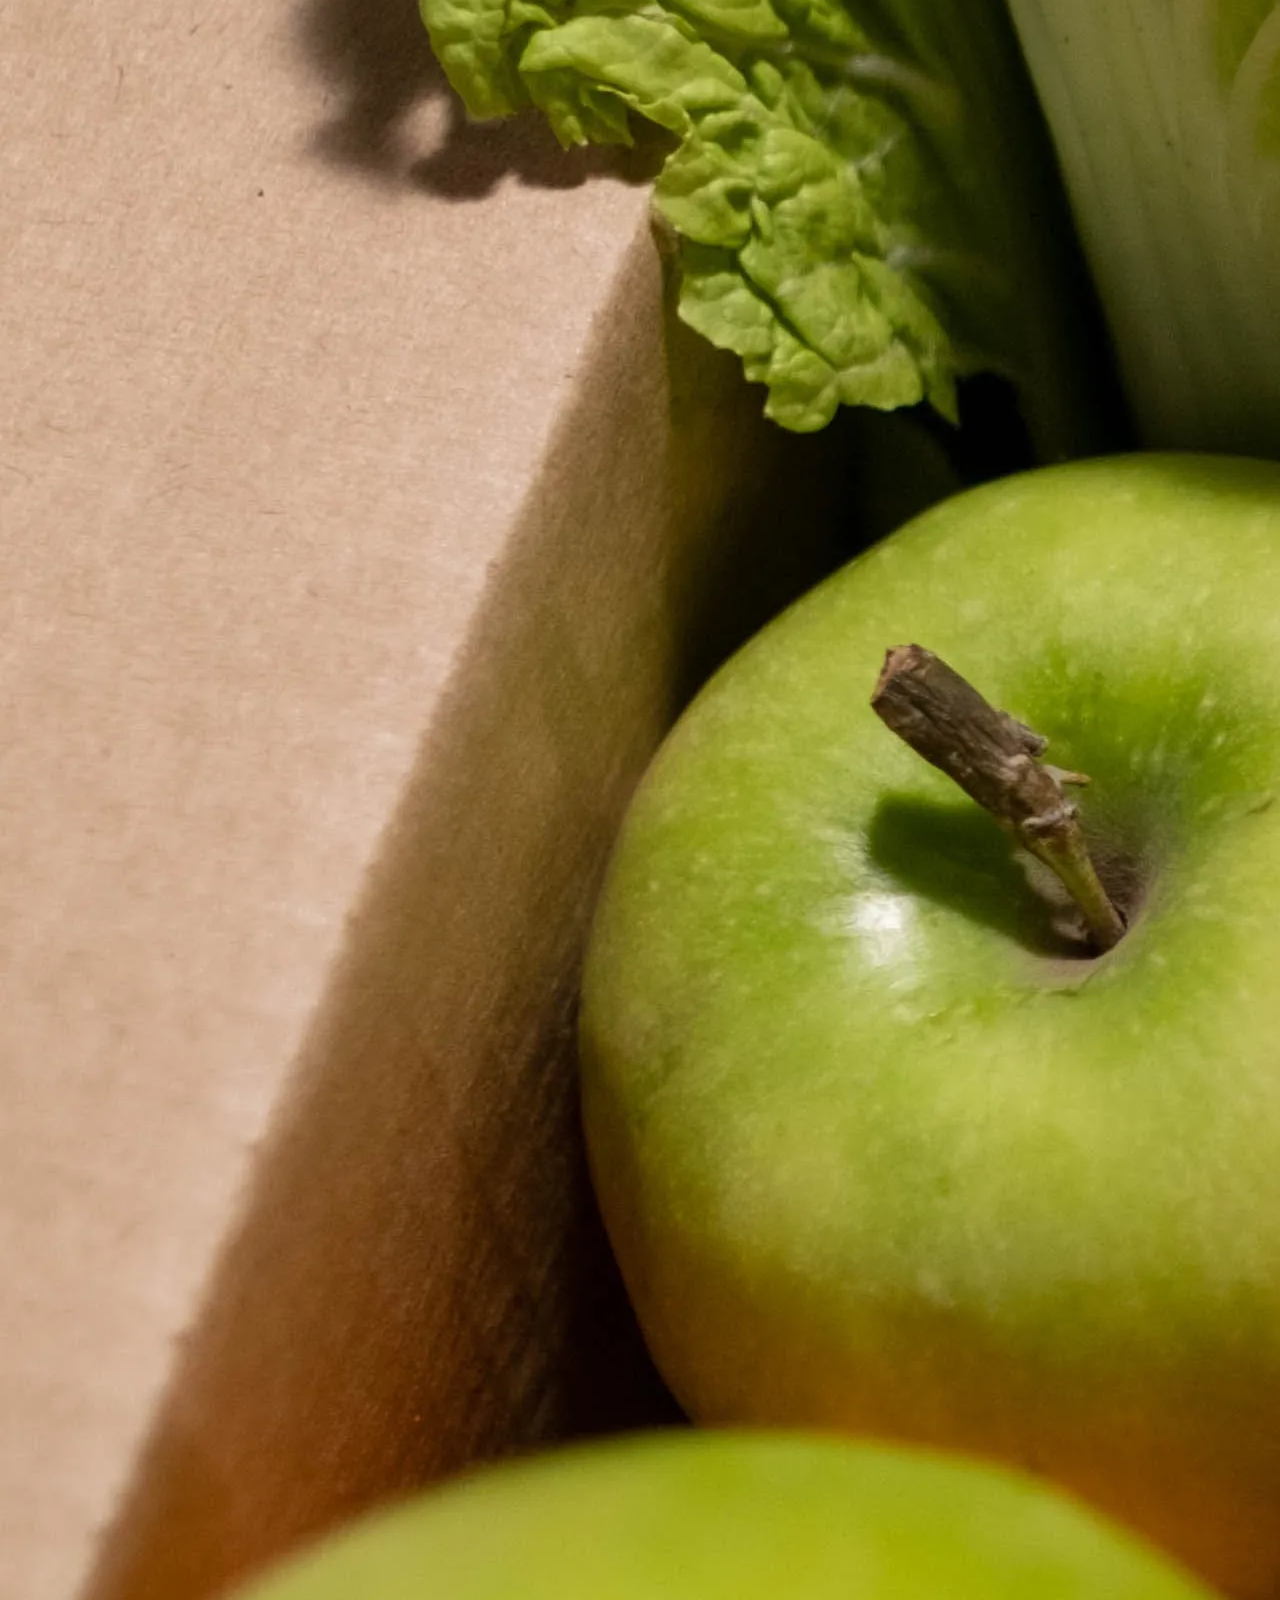
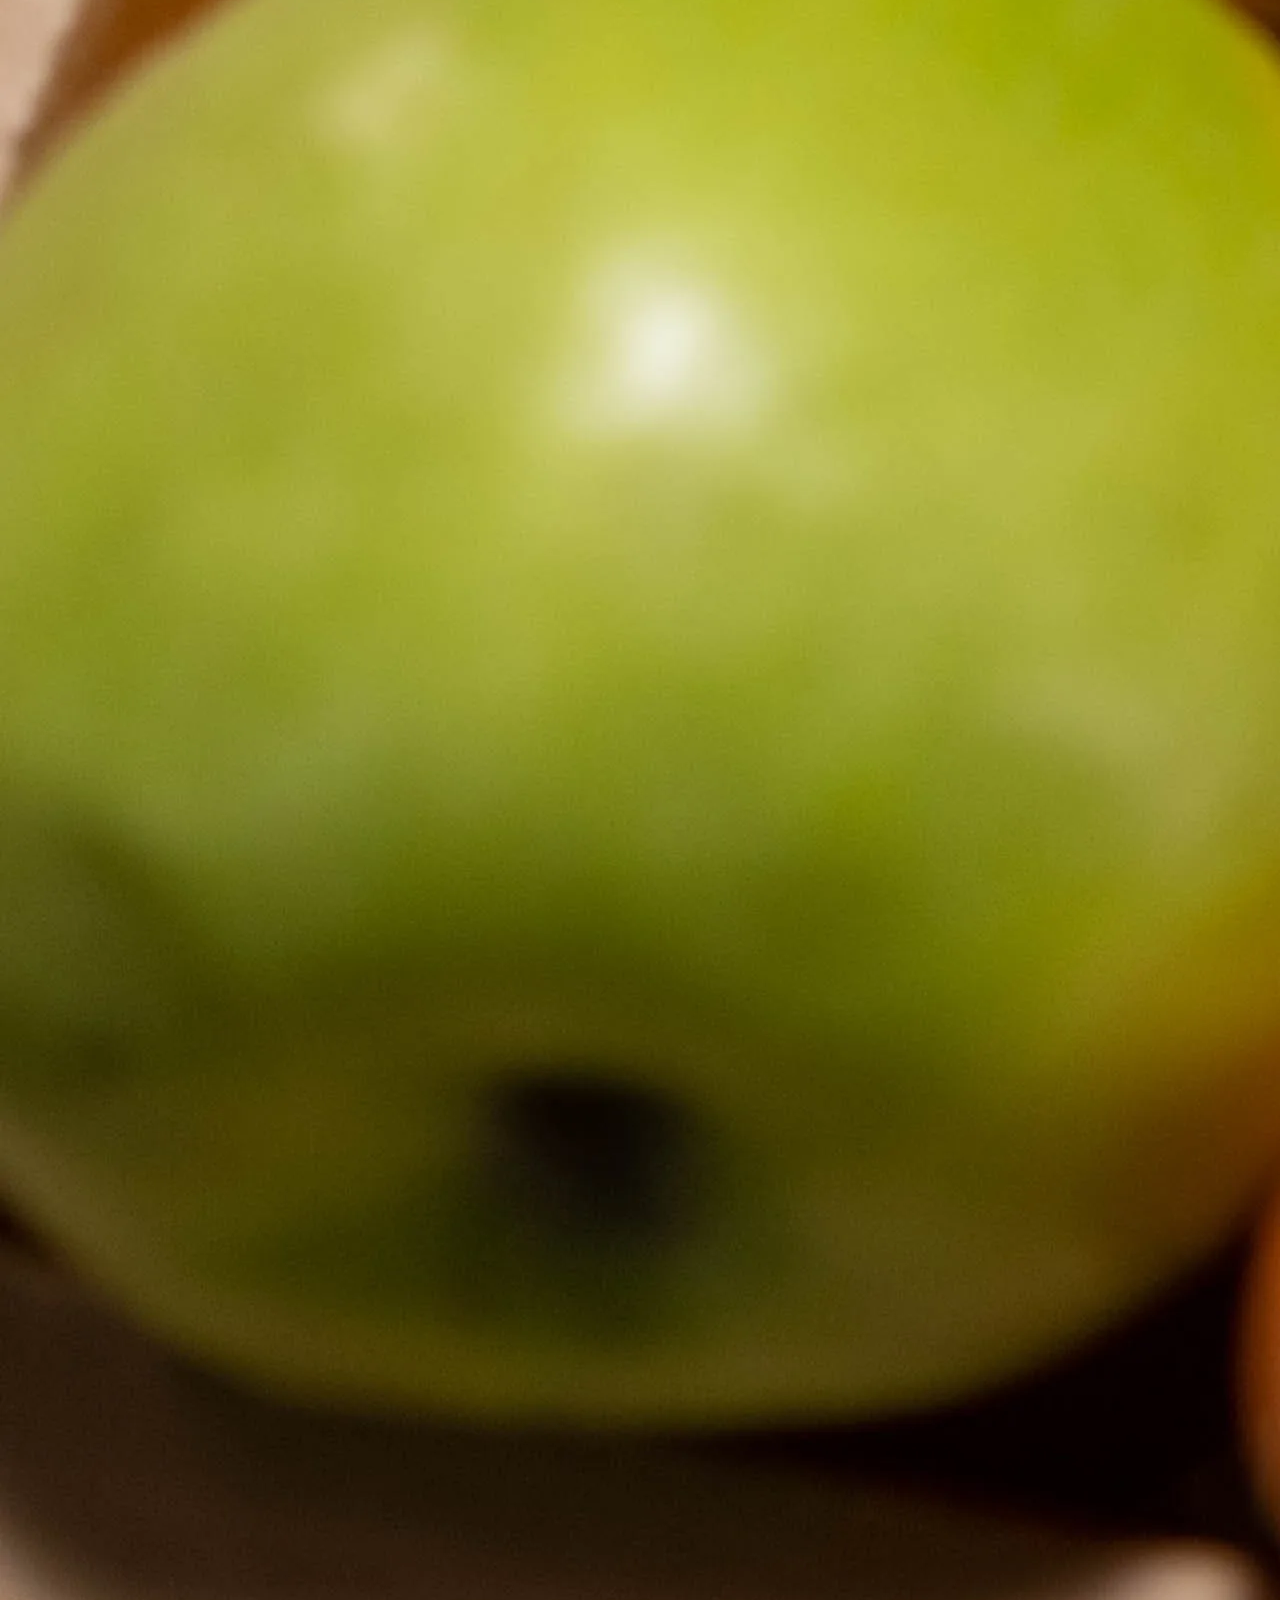
==== commit a0bd4c5c: "working on utility classes" ====
--- a/events.html
+++ b/events.html
@@ -8,6 +8,7 @@
         <meta name="viewport" content="width=device-width, initial-scale=1" />
         <link href="Events.css" rel="stylesheet">
         <link href="style.css" rel="stylesheet">
+        <script src="hamburger.js"></script>
 
         <title>Game Day Grill: Burgers & More</title>
         <meta name="title" content="Game Day Grill: Burgers & More" />
@@ -21,31 +22,38 @@
         <!-- <meta property="og:url" content="https://metatags.io/" /> -->
         <meta property="og:title" content="Game Day Grill: Burgers & More" />
         <meta property="og:description" content="Order online, view our menu, and learn more about Game Day Grill through our website!" />
-        <!-- <meta property="og:image" content="https://metatags.io/images/meta-tags.png" /> -->
+        <!-- <meta property="og:image" content="https://metatags.io/images/meta-tags.webp" /> -->
         
         <!-- Twitter -->
         <meta property="twitter:card" content="summary_large_image" />
         <!-- <meta property="twitter:url" content="https://metatags.io/" /> -->
         <meta property="twitter:title" content="Game Day Grill: Burgers & More" />
         <meta property="twitter:description" content="Order online, view our menu, and learn more about Game Day Grill through our website!" />
-        <!-- <meta property="twitter:image" content="https://metatags.io/images/meta-tags.png" /> -->
+        <!-- <meta property="twitter:image" content="https://metatags.io/images/meta-tags.webp" /> -->
     </head>
 
     <body>
         <header>
-            <div class="grow">
-                <a id="logoB" href="index.html">
-                    <img src = "imgs/logos/game-day-grill-logo-simple2.png" class = "logo">
-                </a>
-                <p class="header-text">Game Day Grill</h1>
-            </div>
-            <div class="spaced-row">
-                <a href="order.html" class="button sm" >Order Now</a>
-                <a href="menu.html" class="button sm">Menu</a>
-                <a href="locations.html" class="button sm">Locations</a>
-                <a href="events.html" class="button sm">Special Events</a>
-            </div>
-        </header>
+			<div class="grow">
+				<a id="logoB" href="index.html">
+					<img src = "imgs\logos\game-day-grill.ico" alt = "Game Day Grill Logo" class = "logo">
+				</a>
+				<p class="header-text">Game Day Grill</h1>
+			</div>
+			<div class="navbar-buttons spaced-row">
+				<a href="order.html" class="button sm" >Order Now</a>
+				<a href="menu.html" class="button sm">Menu</a>
+				<a href="locations.html" class="button sm">Locations</a>
+				<a href="events.html" class="button sm">Special Events</a>
+			</div>
+			<img id="hamburger-button" src="imgs/hamburger.webp">
+    	</header>
+		<div id="hamburger-menu">
+			<a href="order.html" class="navbar-button sm" >Order Now</a>
+			<a href="menu.html" class="navbar-button sm">Menu</a>
+			<a href="locations.html" class="navbar-button sm">Locations</a>
+			<a href="events.html" class="navbar-button sm">Special Events</a>
+		</div>
         <main>
 
         <h2>EVENTS</h2>
@@ -163,7 +171,7 @@
         </main>
 
         <footer class = "footer-grid">
-            <!-- <img src = "imgs/game-day-grill-logo-simple2.png" class = "footer-logo"> -->
+            <!-- <img src = "imgs/game-day-grill-logo-simple2.webp" class = "footer-logo"> -->
             <div class = "centered-title">
             <h1>GAME DAY GRILL</h1>
 
--- a/style.css
+++ b/style.css
@@ -1,6 +1,7 @@
 /*COLORS*/
 :root {
     --red: #c92a2a;
+    --text-red: #f03e3e;
     --orange: #ee8730;
   }
 
@@ -11,18 +12,165 @@
     font-family: Sports;
     src: url(fonts/supers-sports.combined.otf);
 }
+.font-sports{
+    font-family: Sports;
+}
 
 @font-face {
+    font-family: font_sports_title;
+    src: url(fonts/azn-unified.oblique.otf);
+}
+.font-sports-title{
     font-family: sports_title;
-    src: url(fonts/azn-unified.oblique.otf);
 }
 
 @font-face {
+    font-family: font_body;
+    src: url(fonts/forgotten-futurist.rg-regular.otf);
+}
+.font-body{
     font-family: bodytext;
-    src: url(fonts/forgotten-futurist.rg-regular.otf);
-}
-
-html { scroll-behavior: smooth;}
+}
+
+.sm-text {
+    font-size: 1em;
+}
+
+.md-text {
+    font-size: 1.5em;
+}
+
+.lg-text {
+    font-size: 2.5em;
+}
+
+.centered-text {
+    text-align: center;
+}
+
+.white {
+    color: #f8f9fa;
+}
+
+.content-columns {
+    display: flex;
+    flex-direction: column;
+
+    gap: 0.5em;
+}
+
+.centered-row {
+    justify-content: center;
+    align-items: center;
+}
+
+.infocard {
+    padding: 1em;
+
+    background-color: #1f1f27;
+
+    display: flex;
+    flex-direction: column;
+
+    gap: 0.5em;
+
+    color: #f8f9fa;
+
+    font-size: 1.5em;
+
+    box-sizing: border-box;
+}
+
+.infocard span {
+    text-align: center;
+
+    color: #f8f9fa;
+}
+
+.column-spacer {
+    margin: 0.25em;
+}
+
+.full-width-infocard {
+    width: 100%;
+}
+
+.infocard-row {
+    display: flex;
+    justify-content: center;
+    align-items: center;
+
+    gap: 2em;
+
+    flex-wrap: wrap;
+    background-color: #1f1f27;
+}
+
+.infocard-row-img {
+    max-width: 100%;
+
+    flex-grow: 1;
+}
+
+.infocard-row-text {
+    max-width: 50%;
+}
+
+html { scroll-behavior: smooth; background-color: #121215}
+
+.title{
+    font-size: 2em;
+    color:white;
+}
+
+.caps
+{
+    text-transform: uppercase;
+}
+
+nav{margin: 0; background-color: red;}
+
+.nav-item {
+    font-size: 120%;
+    margin: 5px;
+    border-radius: 10px 0 10px 0;
+    background-color: #c92a2a;
+    transition: background-color .2s;
+    transform: skewX(-20deg) translateX(-0.55em);
+    text-decoration: none;
+    color: white;
+    text-align: center;
+}
+
+.nav-item:hover{
+    background-color: #ee8730;
+    transition: background-color .2s;
+}
+
+.dropdown-menu
+{
+    transform: skew(20deg) translateX(.75em);
+}
+
+.dropdown-item
+{
+    color: black; 
+}
+.dropdown-item:hover{
+    transition: background-color 2s;
+    background-color: #ee8730; 
+    color:blue;
+}
+
+@media screen and (max-width: 430px) {
+  .title{
+    display:none;
+  }
+  }
+
+
+
+
 
 
 
@@ -31,6 +179,7 @@
 /* width */
 ::-webkit-scrollbar {
     width: 10px;
+    
   }
   
   /* Track */
@@ -50,17 +199,18 @@
   }
 
 
+
+
 body {
     width: 100vw;
+    height: 100vh;
 
     margin: 0;
     padding: 0;
 
-    /* background-color: #f8f9fa; */
     background-color: #242424;
 
-    /* font-family: 'Oswald', sans-serif; */
-    font-family: bodytext, sans-serif;
+    font-family: font_body, sans-serif;
 
     scrollbar-width: none;
     overflow-x: hidden;
@@ -72,13 +222,13 @@
     padding: 0.75em;
 
     color: #f8f9fa;
-    background-color: #c92a2a;
+    background-color: #e03131;
 
     border-radius: 0.75em 0 0.75em 0;
 
     /* 2.5em per 90 degrees of skew, so for 20, its (20/90, 0.222)% of 2.5 */
 
-    transform: skewX(-20deg) translateX(-0.55em);
+    transform: skewX(-20deg);
 
     user-select: none;
     text-decoration: none;
@@ -101,7 +251,45 @@
 
     border: 0;
 
-    transform: scale(1.05) skewX(-20deg) translateX(-0.55em);
+    transform: scale(1.05) skewX(-20deg);
+    transition: 0.4s;
+}
+
+.navbar-button {
+    padding: 0.75em;
+
+    color: #f8f9fa;
+    background-color: #e03131;
+
+    border-radius: 0.75em 0 0.75em 0;
+
+    /* 2.5em per 90 degrees of skew, so for 20, its (20/90, 0.222)% of 2.5 */
+
+    transform: skewX(-20deg);
+
+    user-select: none;
+    text-decoration: none;
+    text-transform: uppercase;
+    white-space: nowrap;
+
+    text-align: center;
+
+    transition: .3s;
+
+    cursor: pointer;
+}
+
+/* .button:visited{
+    color: #f1f3f5;
+} */
+
+
+.navbar-button:hover{
+    background-color:#ee8730;
+    text-decoration: none;
+
+    border: 0;
+
     transition: 0.4s;
 }
 
@@ -118,7 +306,7 @@
     height: 15em;
     width: 29em;
     border-radius: 1em;
-    background-image: url(imgs/wood.jpg);
+    background-image: url(imgs/wood.webp);
     text-align: center;
     text-decoration: none;
     color: white;
@@ -128,7 +316,7 @@
 .Cards .card p{
     position: relative;
     top: 1em;
-    font-family: bodytext;
+    font-family: font_body;
     font-size: 4em;
     opacity: 100%;
     z-index: 5;
@@ -138,30 +326,13 @@
     transform: scale(1.05);
     transition: 0.4s;
     
-}
-
-.card#C1:hover{
-    /* background-image: url(imgs/Ipad.jpeg);
-    background-position: 100% 65%;
-    color: black; */
-}
-.card#C2:hover{
-    /* background-image: url(imgs/Burger.jpeg);
-    background-position: 25% 65%; */
-}
-.card#C3:hover{
-    /* background-image: url(imgs/Location.jpeg);
-    background-position: 25% 65%; */
-}
-.card#C4:hover{
-    /* background-image: url(imgs/People.jpeg);
-    background-position: 25% 65%; */
+    transition: background-color 0.4s;
 }
 
 .centered { width: 80%; margin: auto; text-align: center;} 
 
 .centered-title {
-    font-family: sports_title; 
+    font-family: font_sports_title; 
     color: white;
     margin: auto;
     width: 80%;
@@ -172,7 +343,7 @@
  }
 
  .centered-subtitle {
-    font-family: bodytext;
+    font-family: font_body;
     color: #ffffff;
     margin: auto;
     margin-top: 0;
@@ -183,7 +354,7 @@
     
  }
 
- .contact {  color: white; font-family: bodytext;}
+ .contact {  color: white; font-family: font_body;}
 
  footer {
     background-color: #c92a2a;
@@ -219,6 +390,22 @@
     margin-top: 0; margin-bottom: 0;
 float: left;}
 
+.Cinfo{
+    display:block;
+    }
+
+@media screen and (max-width: 820px) {
+.Cinfo{
+display: none;
+}
+.footer-grid {
+    grid-template-columns: repeat(1, 1fr);
+    margin-left: auto;
+}
+.footer-grid > div{
+    width: 90%;
+}
+}
 
 .grow {
     flex-grow: 1;
@@ -238,8 +425,8 @@
 
     position: fixed;
      
-    background-color: #171717;
-    z-index: 100;
+    background-color: #1f1f27;
+    z-index: 100; /* TODO: please change this */
 
     user-select: none;
 }
@@ -249,6 +436,7 @@
 
     display: flex;
     align-items:center;
+
 }
 
 
@@ -257,20 +445,21 @@
     padding: 0;
     margin: 0.25em;
     font-size: 3em;
-    font-family: sports_title; 
+    font-family: font_sports_title; 
     color: white;
     white-space: nowrap;
+    
 }
 
 /*Inline lists for footer links*/
 .inline { margin-top: .5em; margin-bottom: .5em;}
-.inline li {display: inline-block; font-family: bodytext; text-decoration: none;}
+.inline li {display: inline-block; font-family: font_body; text-decoration: none;}
 .inline a { color: white;}
 .inline img {height: 1.5em; margin: .25em;} 
 
 .lg {
     font-size: 4em;
-font-family: sports_title;
+font-family: font_sports_title;
 }
 
 
@@ -290,8 +479,9 @@
 #logoB{padding: 0; background: none;border: none;}
 
 main {
-    padding-top: 6em;
-    font-family: bodytext;
+    padding-top: 5em;
+    background-color: #121215;
+    font-family: font_body;
 }
 
 
@@ -315,9 +505,12 @@
     /* background-position: 100% 80%; */
     background-position: 100% 80%;
     background-repeat: no-repeat;
-    background-color: #171717;
+    background-color: #1f1f27;
     overflow: hidden;
-   
+
+    max-width: 100%;
+
+    /* margin-bottom: 1em; */
 }
 
 .presented-text {
@@ -336,6 +529,8 @@
 
     /* transform: skewX(-20deg); */
 }
+
+nav { margin: 0;}
 
 
 
@@ -402,6 +597,67 @@
 .inline li {display: inline;}
 .inline img {height: 3em; display: flex; justify-content: space-evenly; flex-direction: row;} */
 
-
-
-
+#hamburger-button {
+    display: none;
+
+    height: 100%;
+    padding: 1em 0.5em;
+
+    box-sizing: border-box;
+}
+
+#hamburger-menu {
+    width: 100%;
+    padding: 1em 2em;
+
+    box-sizing: border-box;
+
+    background-color: #1f1f27;
+
+    /* display: flex; */
+    display: none;
+    flex-direction: column;
+
+    gap: 1em;
+
+    position: fixed;
+    z-index: 5;
+
+    top: 6em;
+}
+
+.full-width {
+    width: 100%;
+}
+
+.navbar-buttons {
+    margin-right: 1em;
+}
+
+@media only screen and (max-width: 1080px) {
+    .header-text {
+        font-size: 1.5em;
+    }
+
+    .navbar-buttons {
+        display: none;
+    }
+
+    #hamburger-button {
+        display: block;
+    }
+
+    .left-half-center {
+        width: 100%;
+
+        box-sizing: border-box;
+
+        padding: 2em;
+
+        background-color: rgba(0, 0, 0, 0.3);
+    }
+}
+
+@media only screen and (min-device-width : 320px) and (max-device-width : 480px) {
+
+}
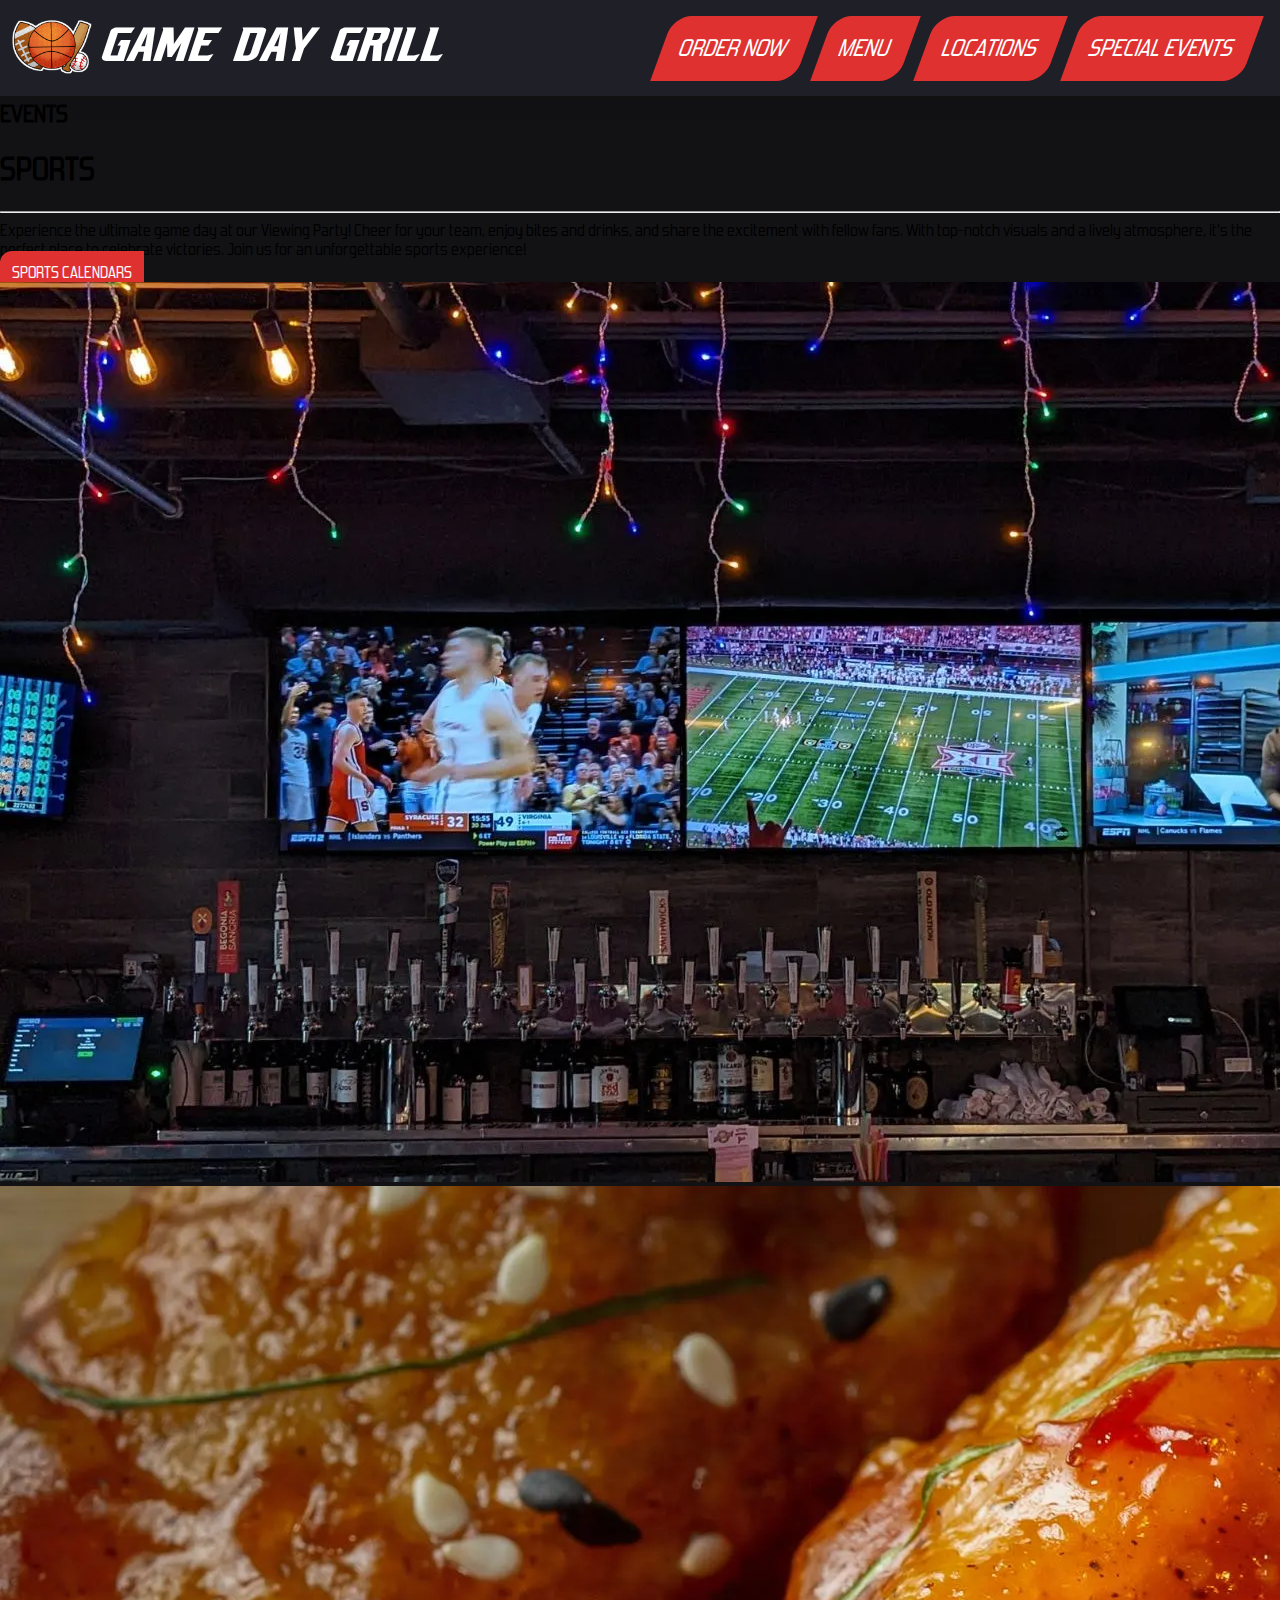
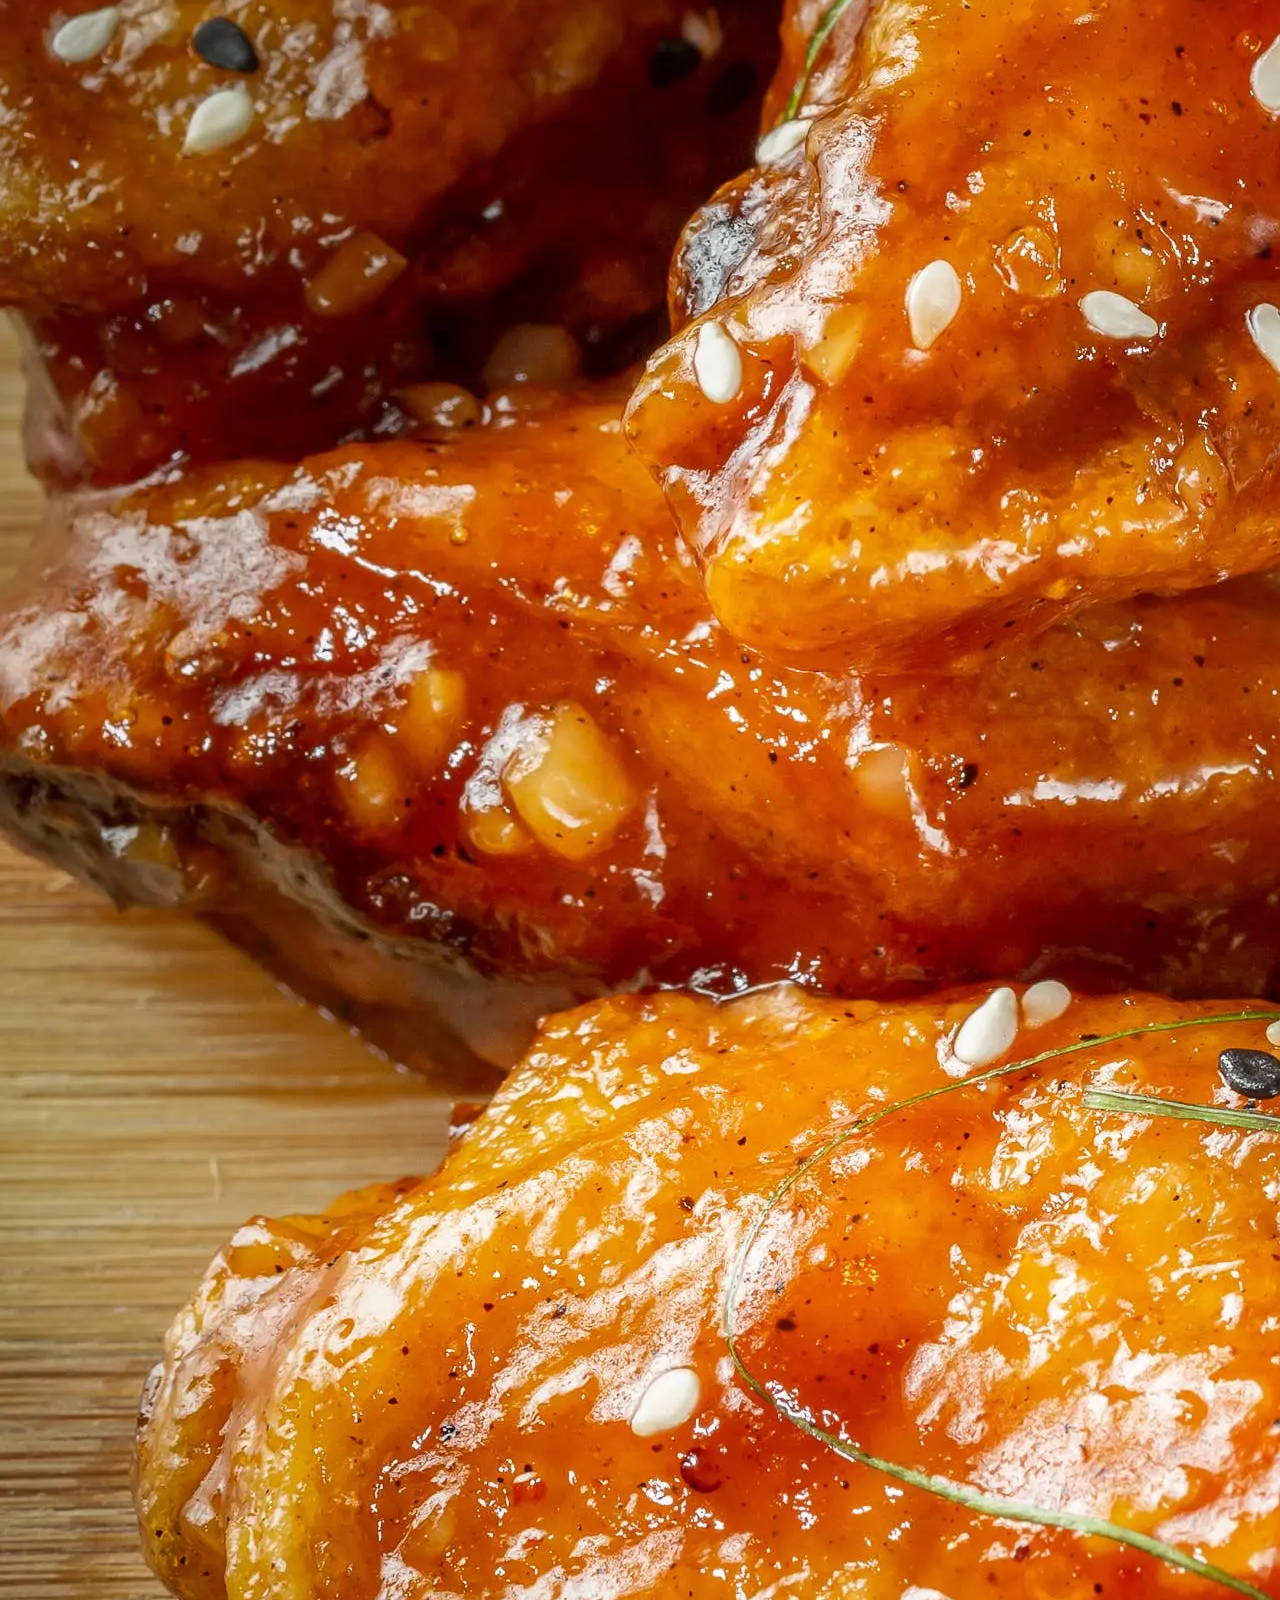
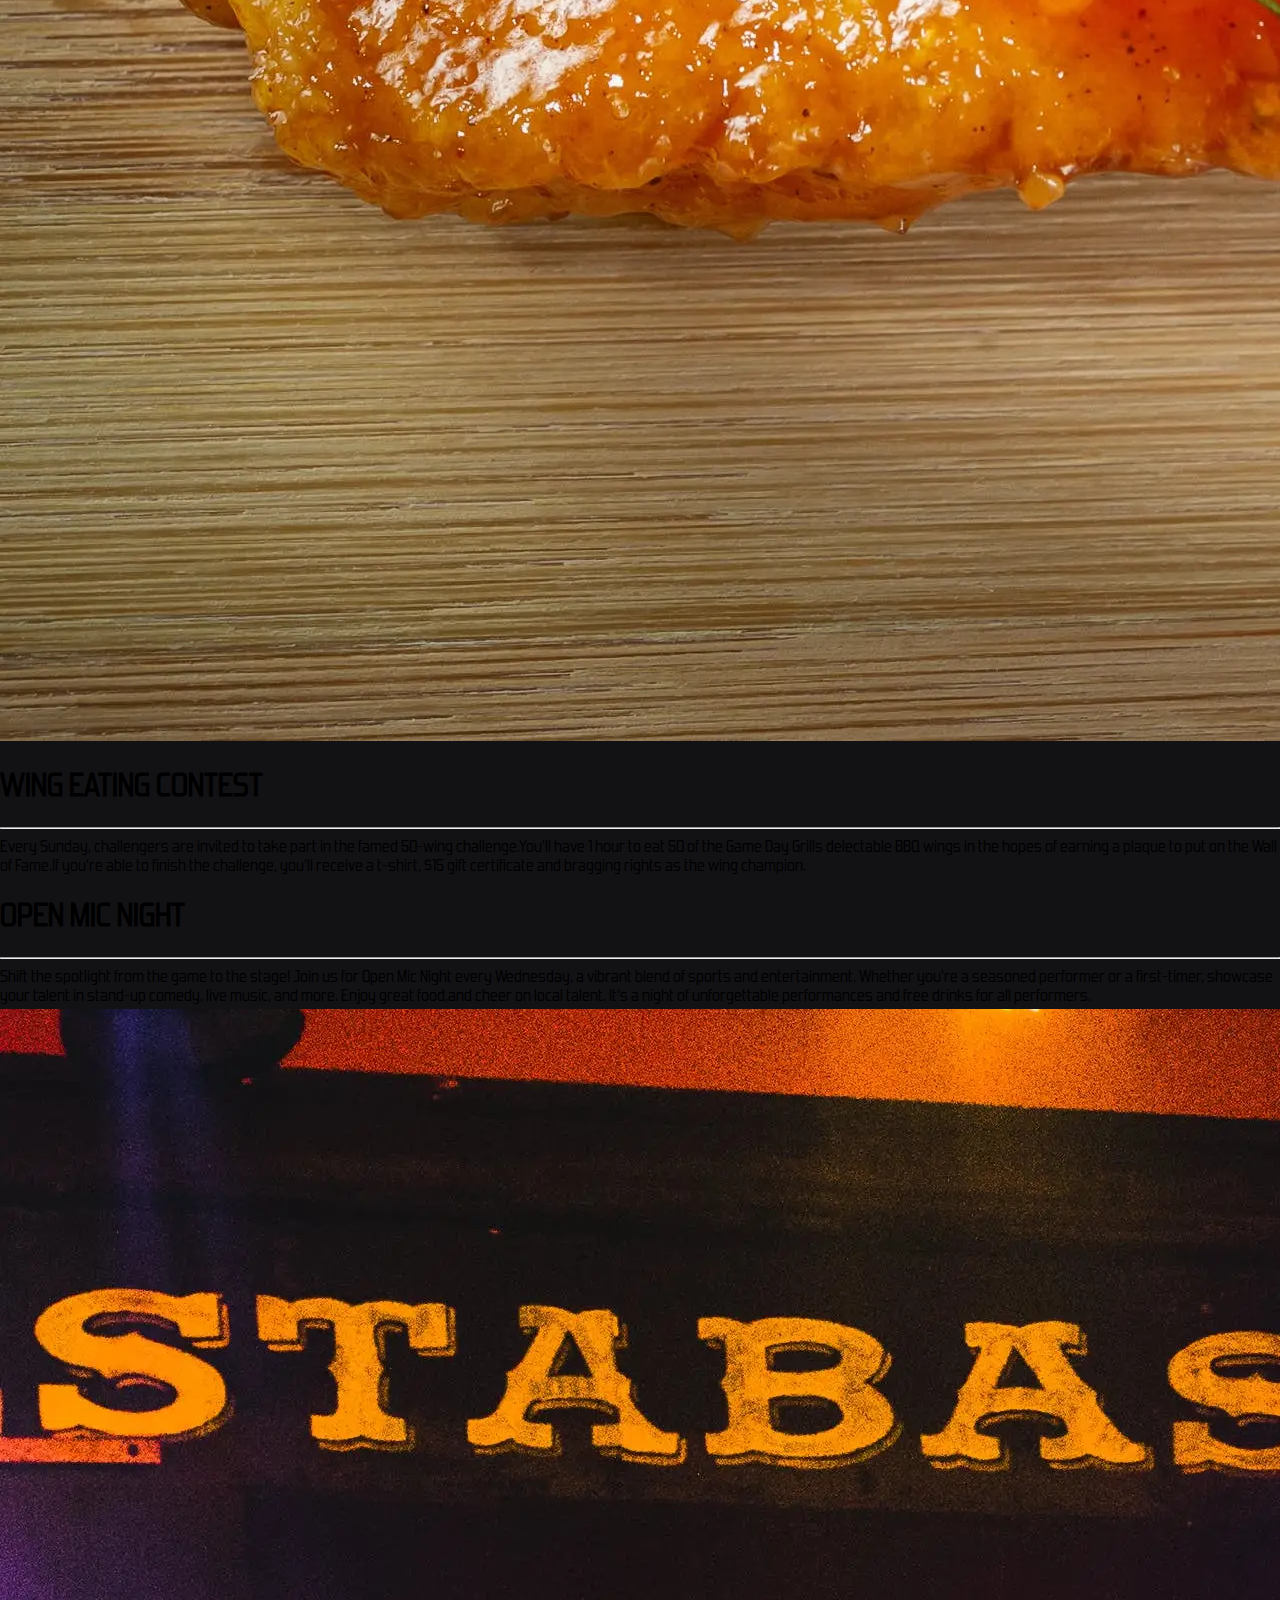
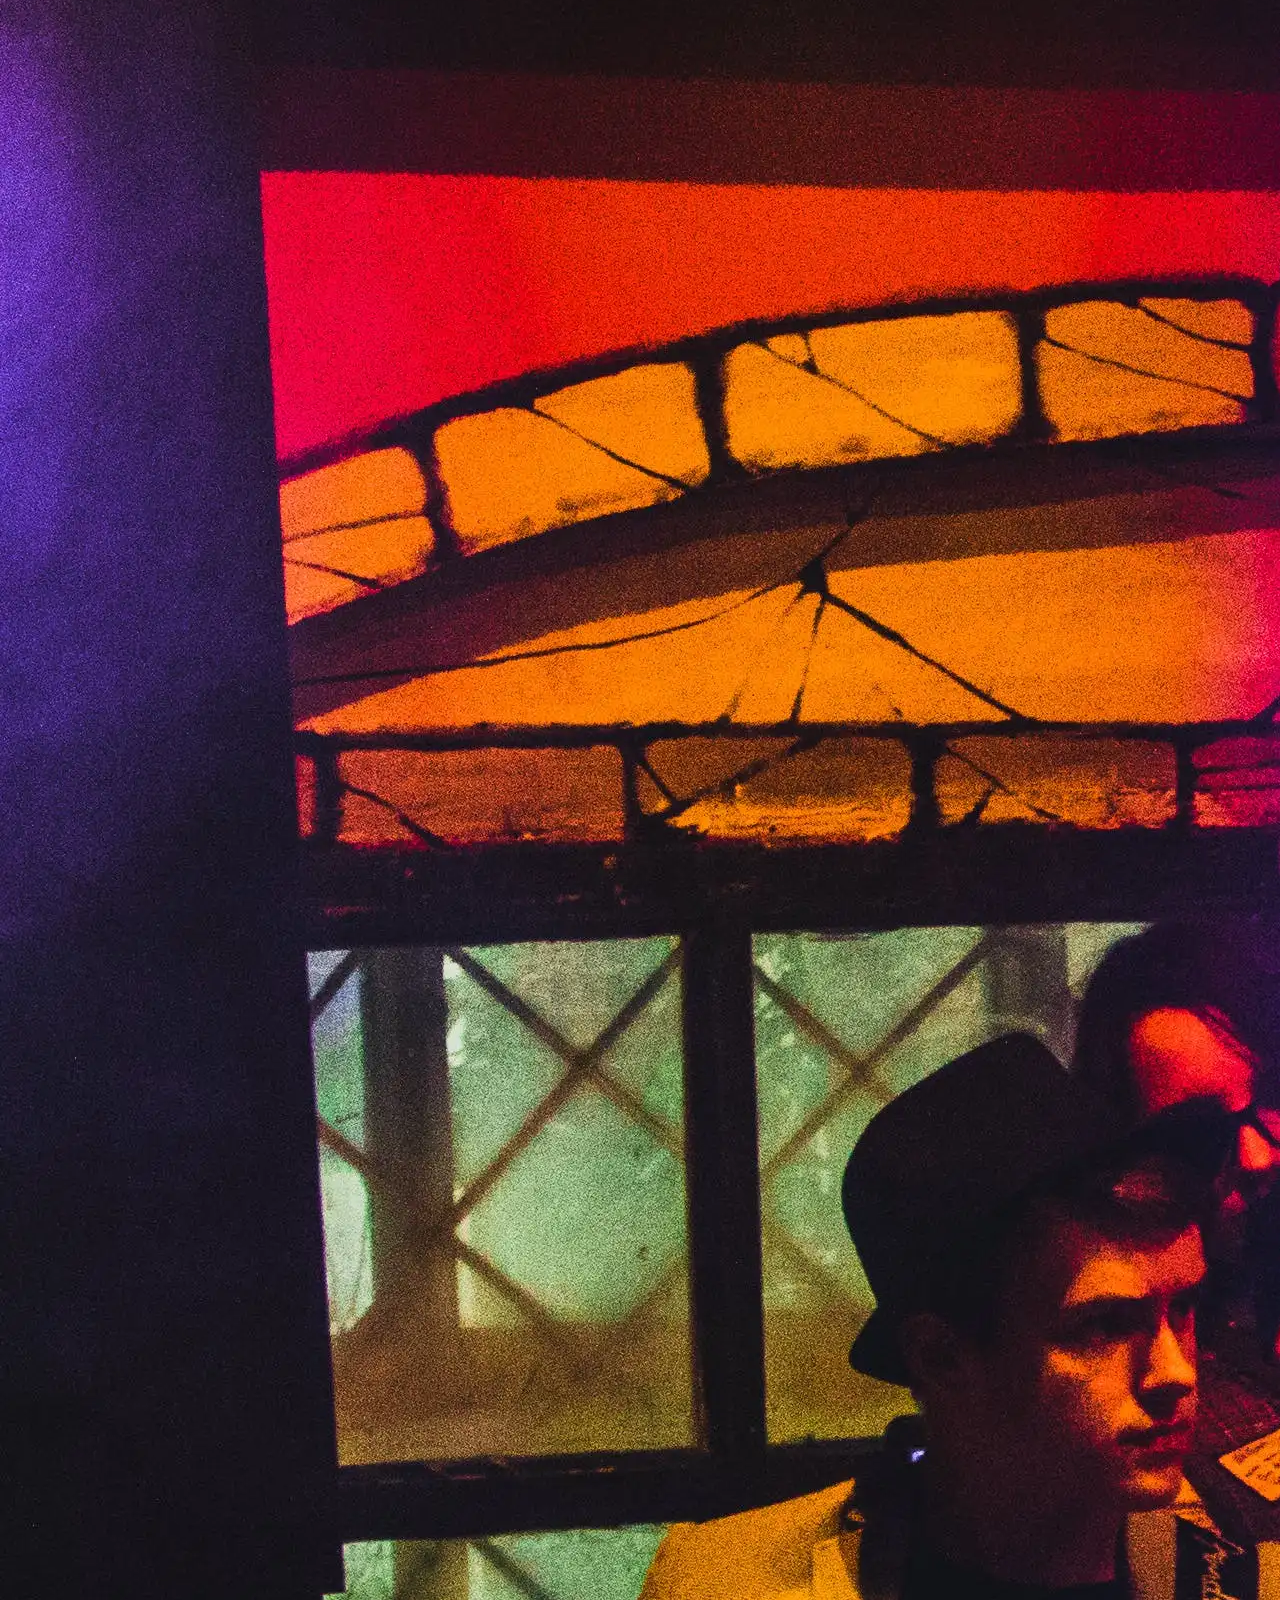
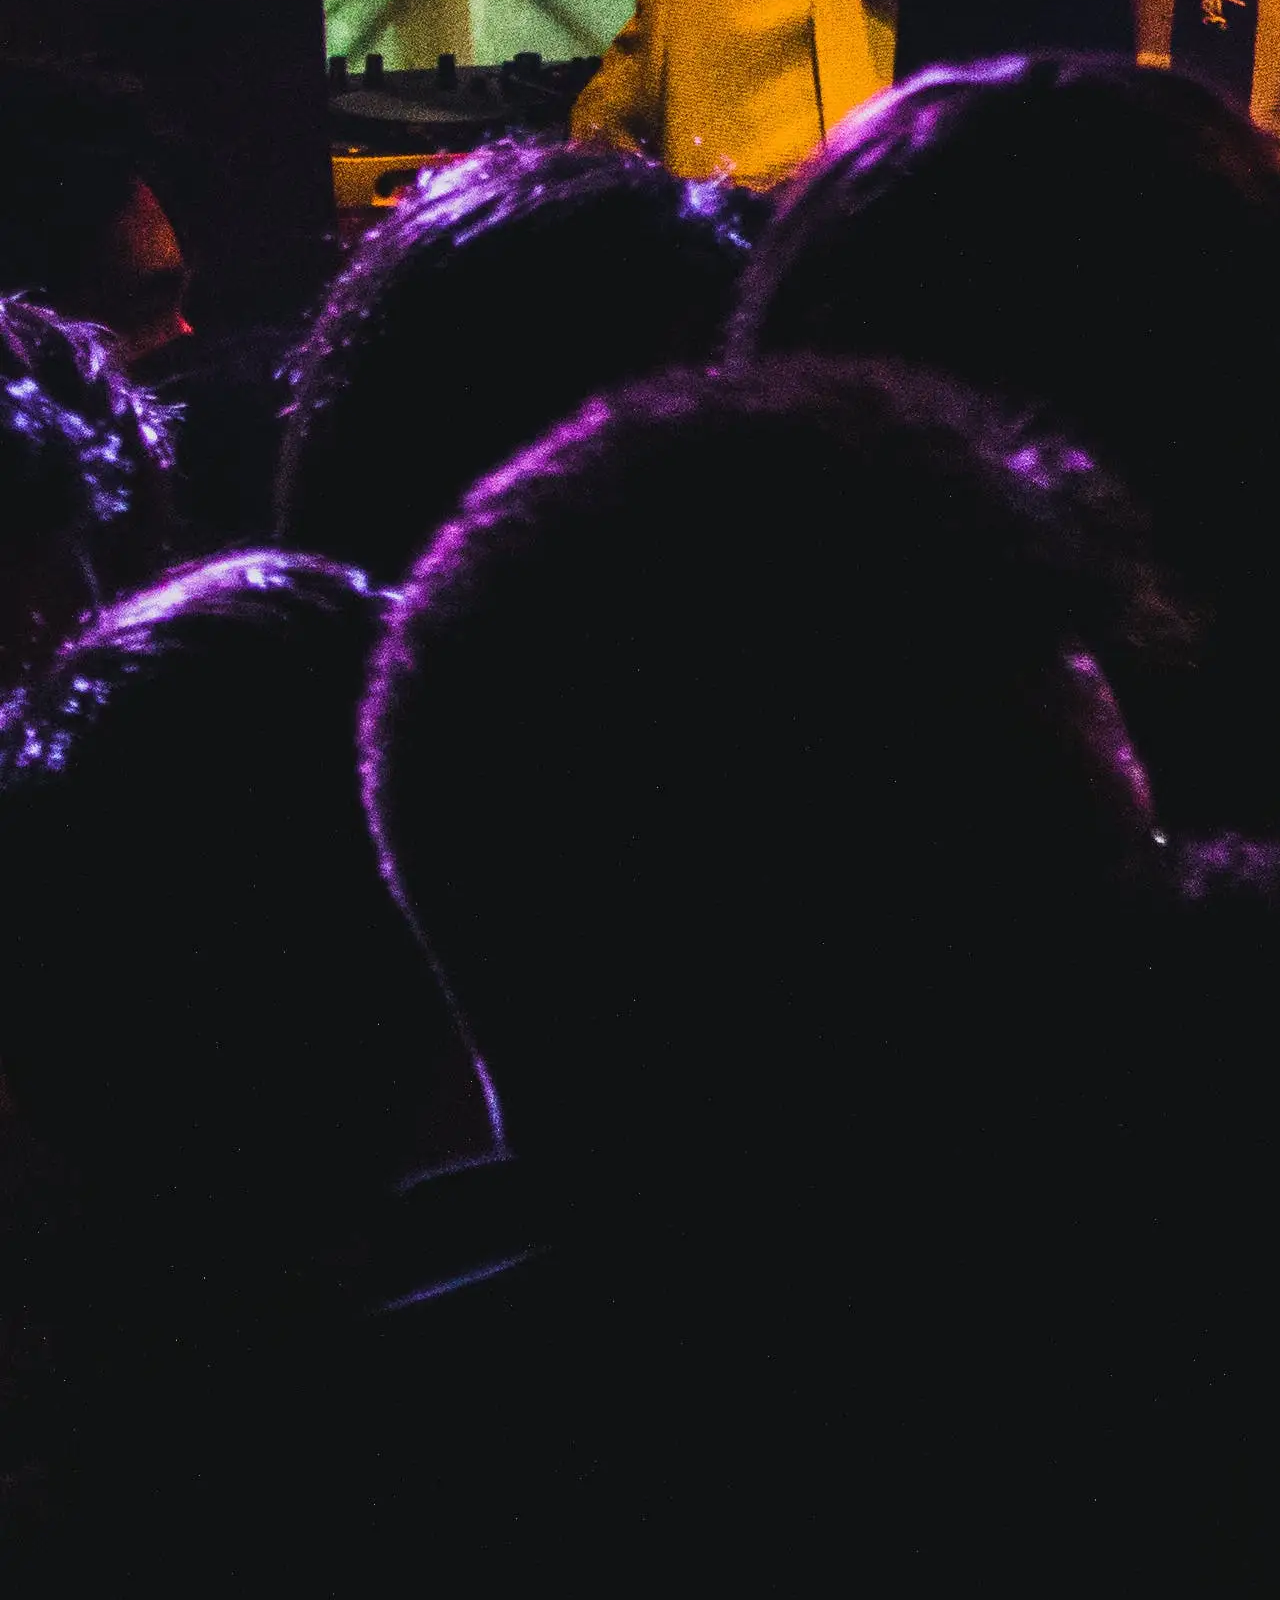
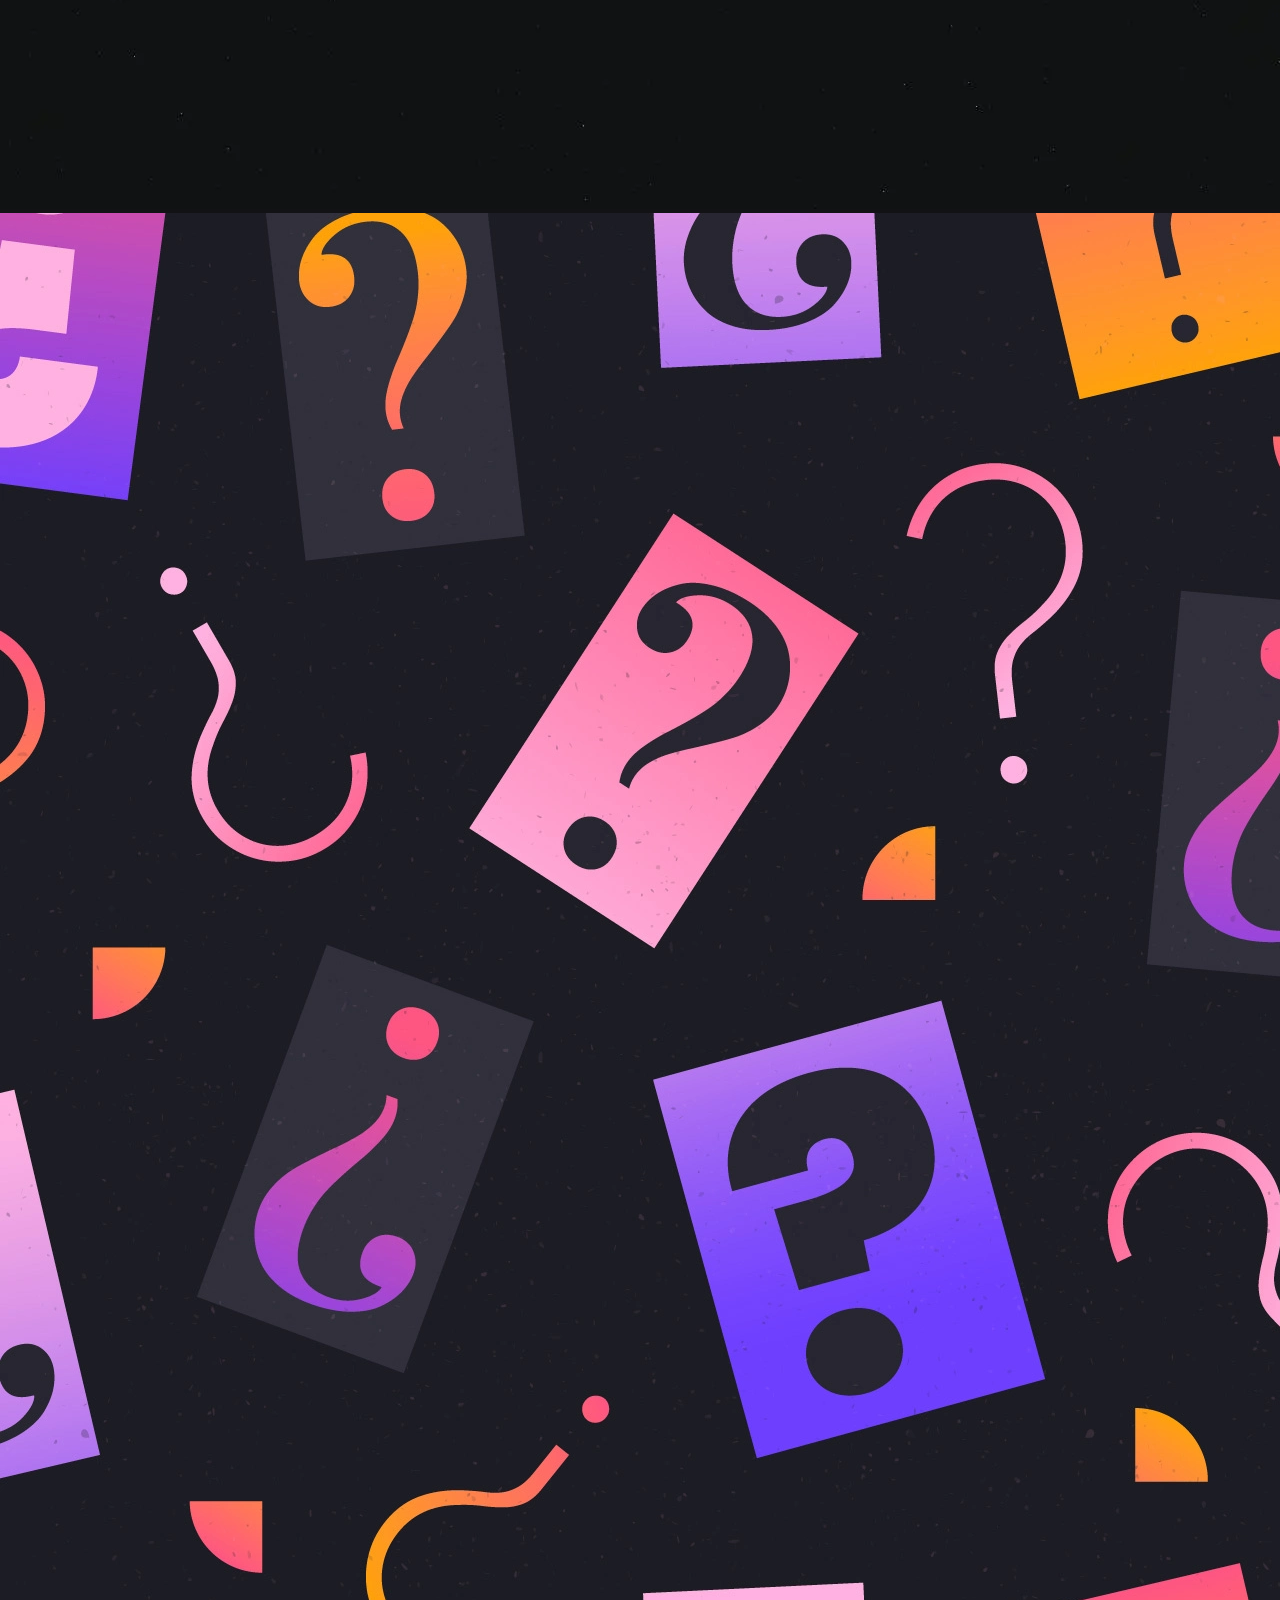
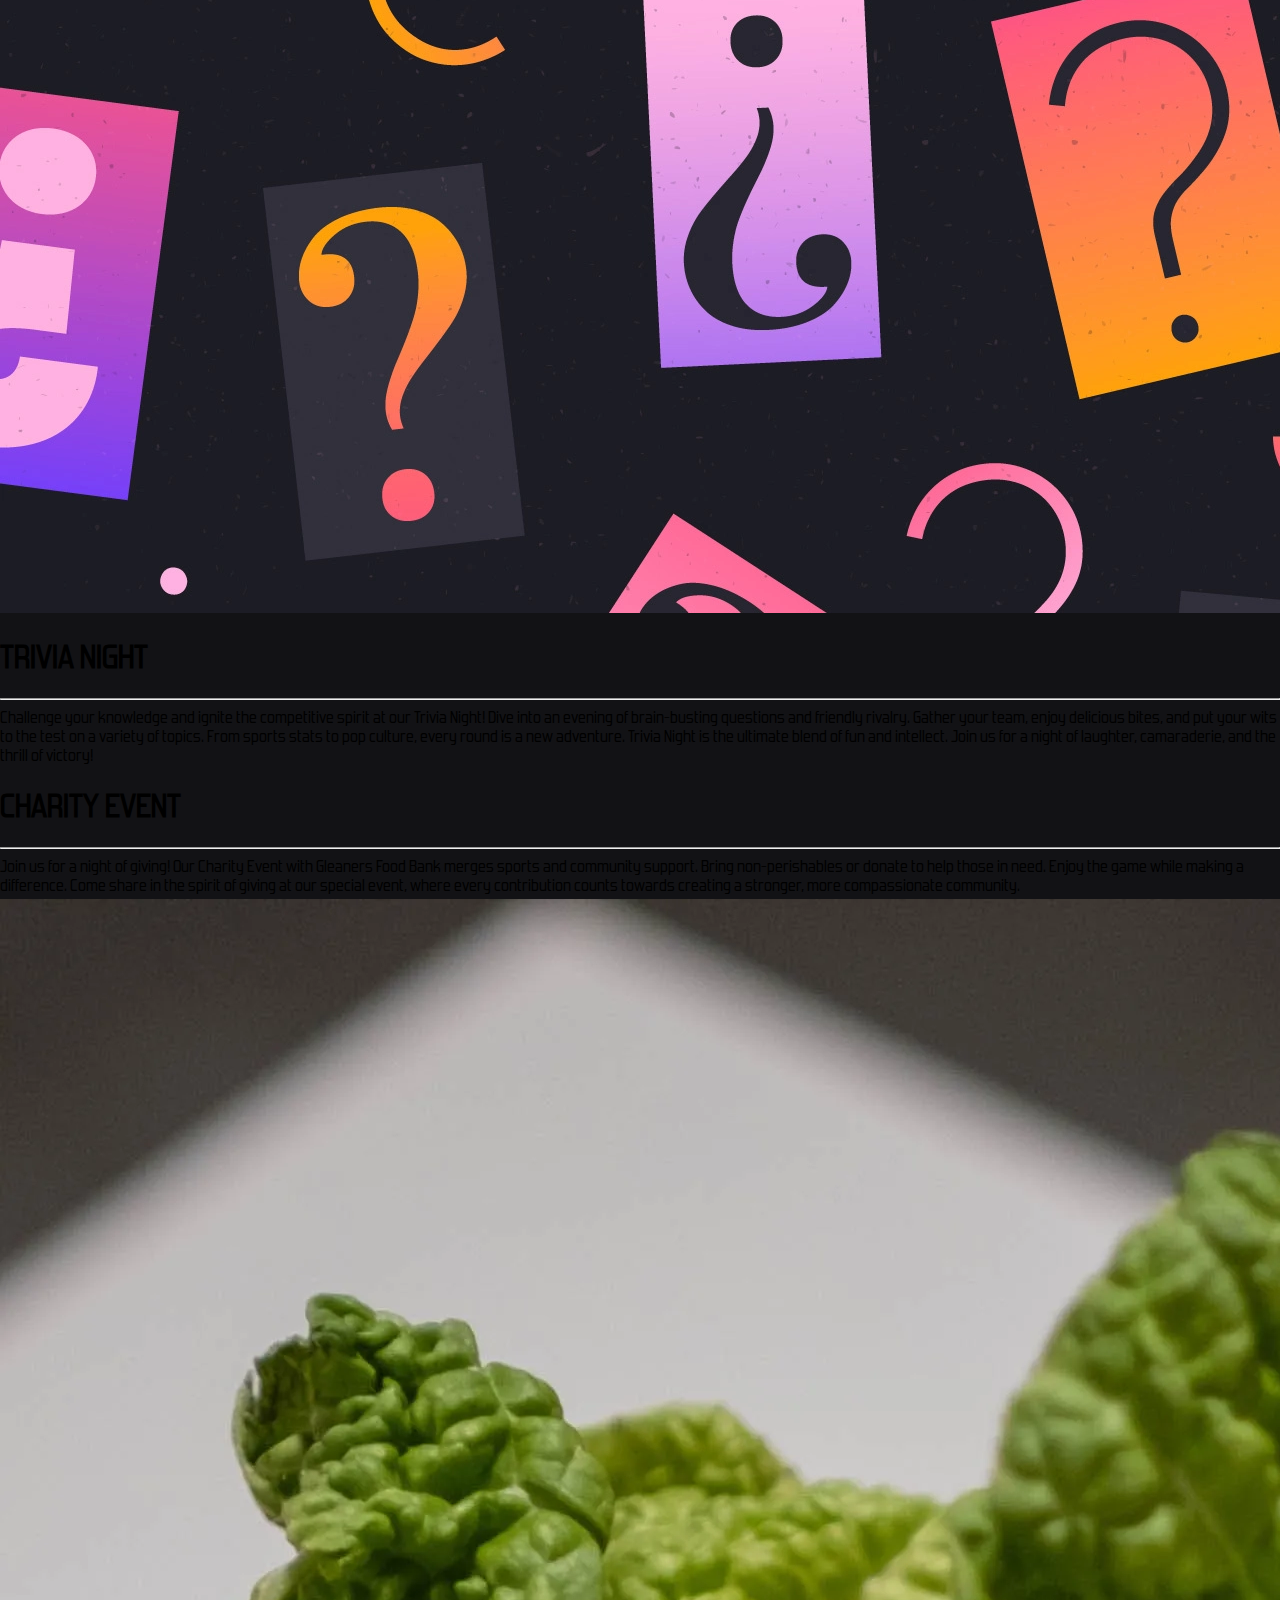
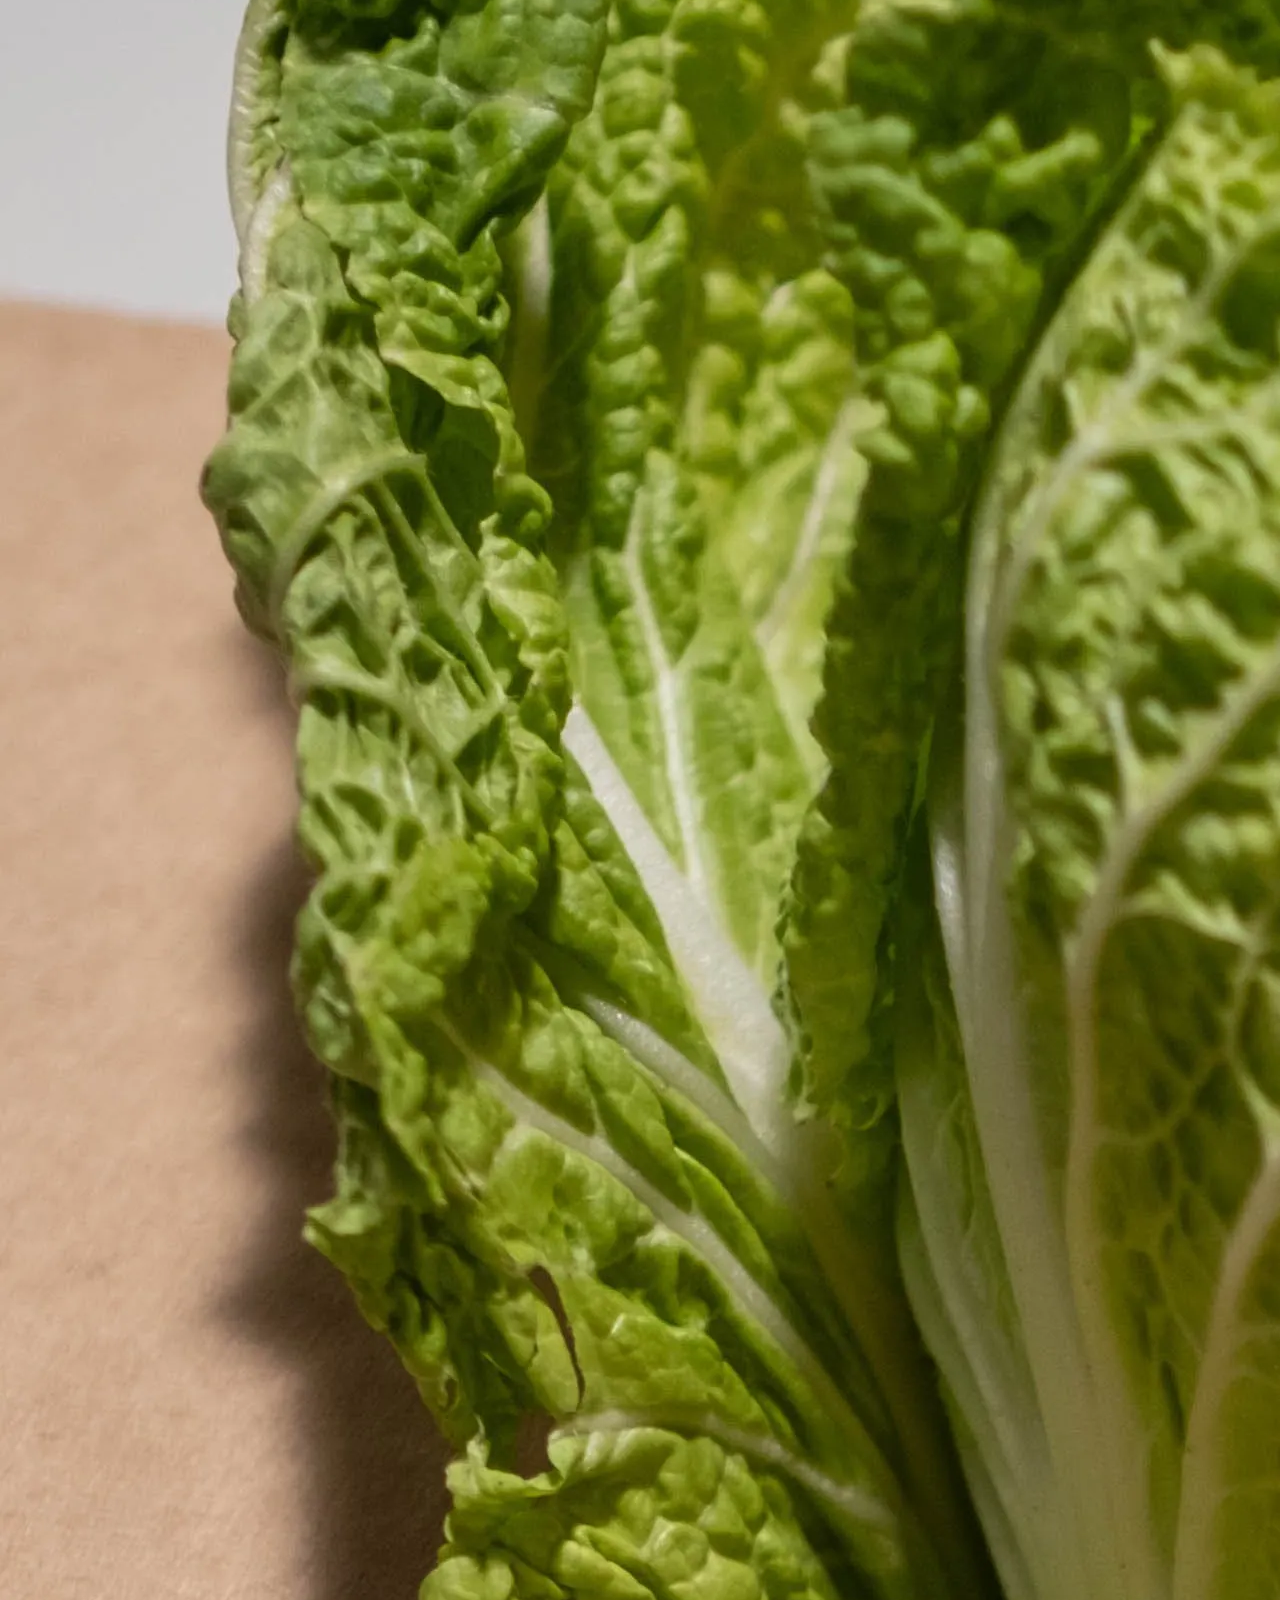
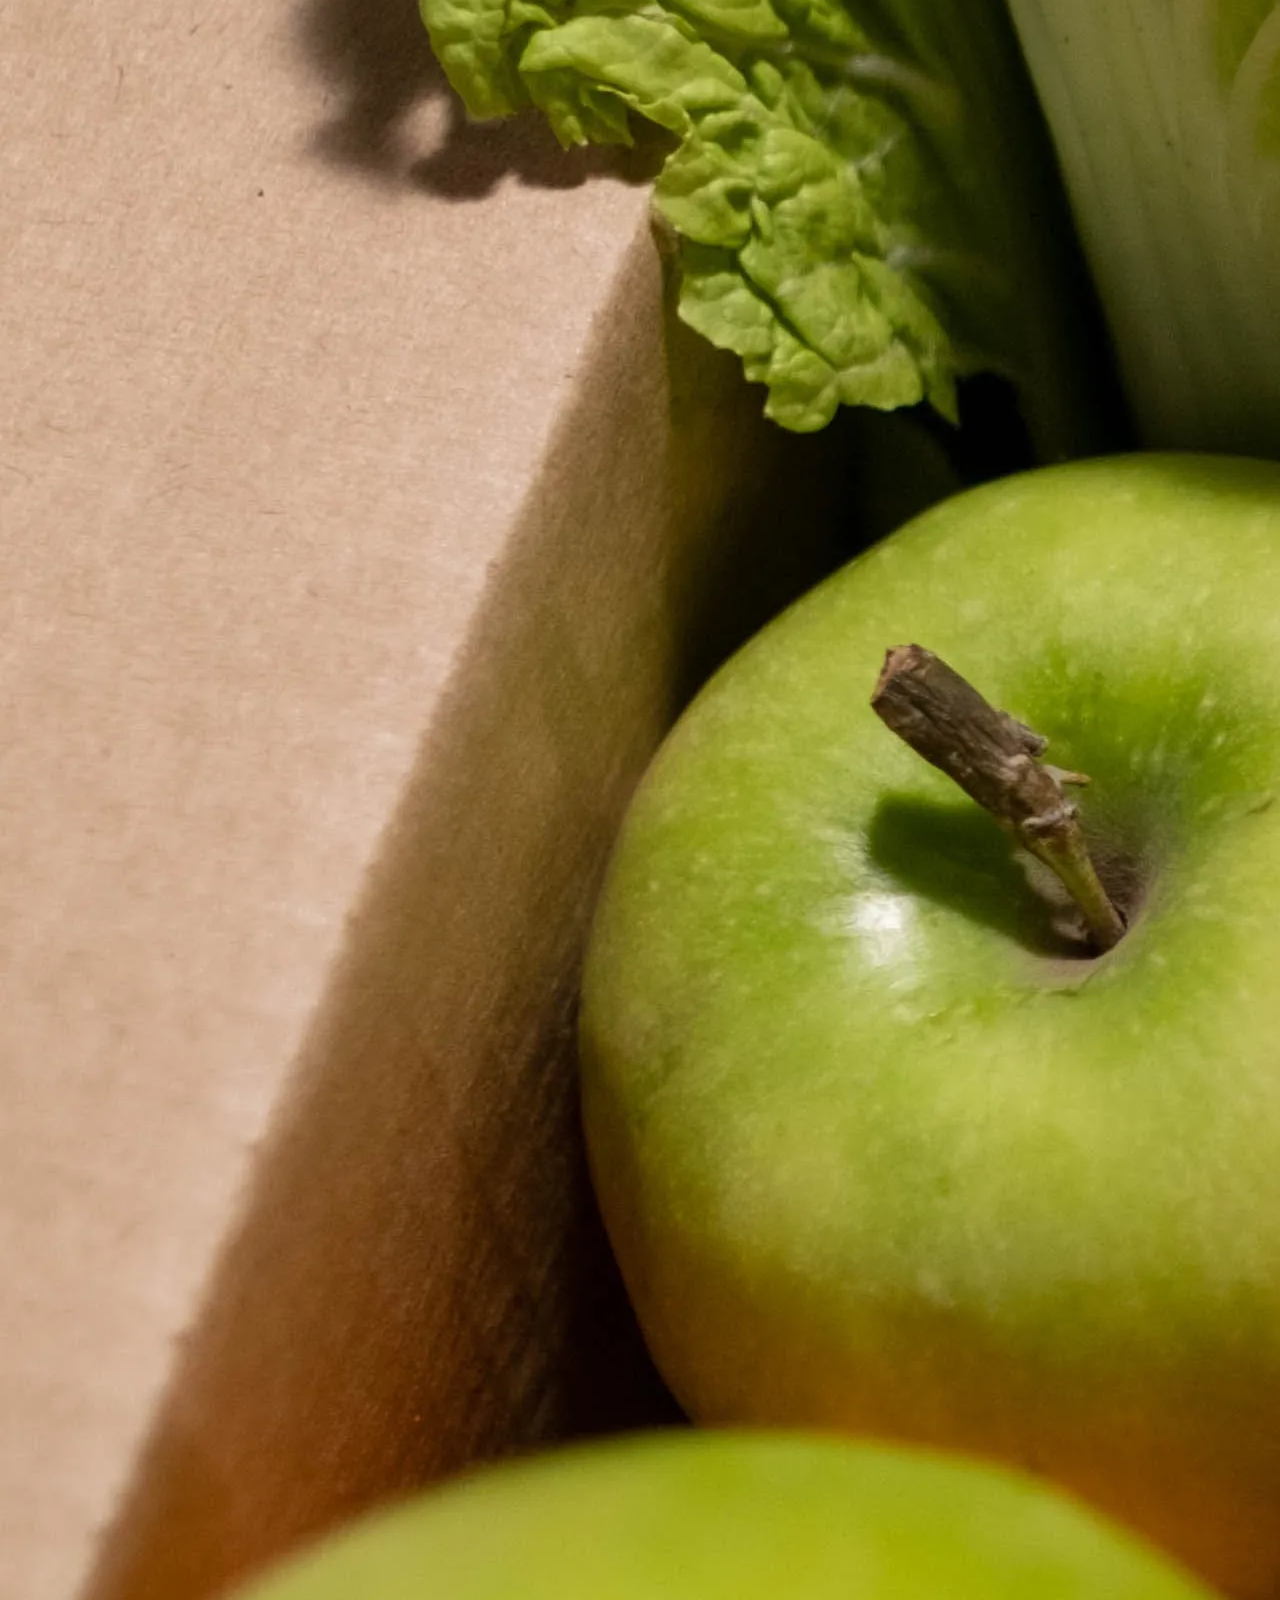
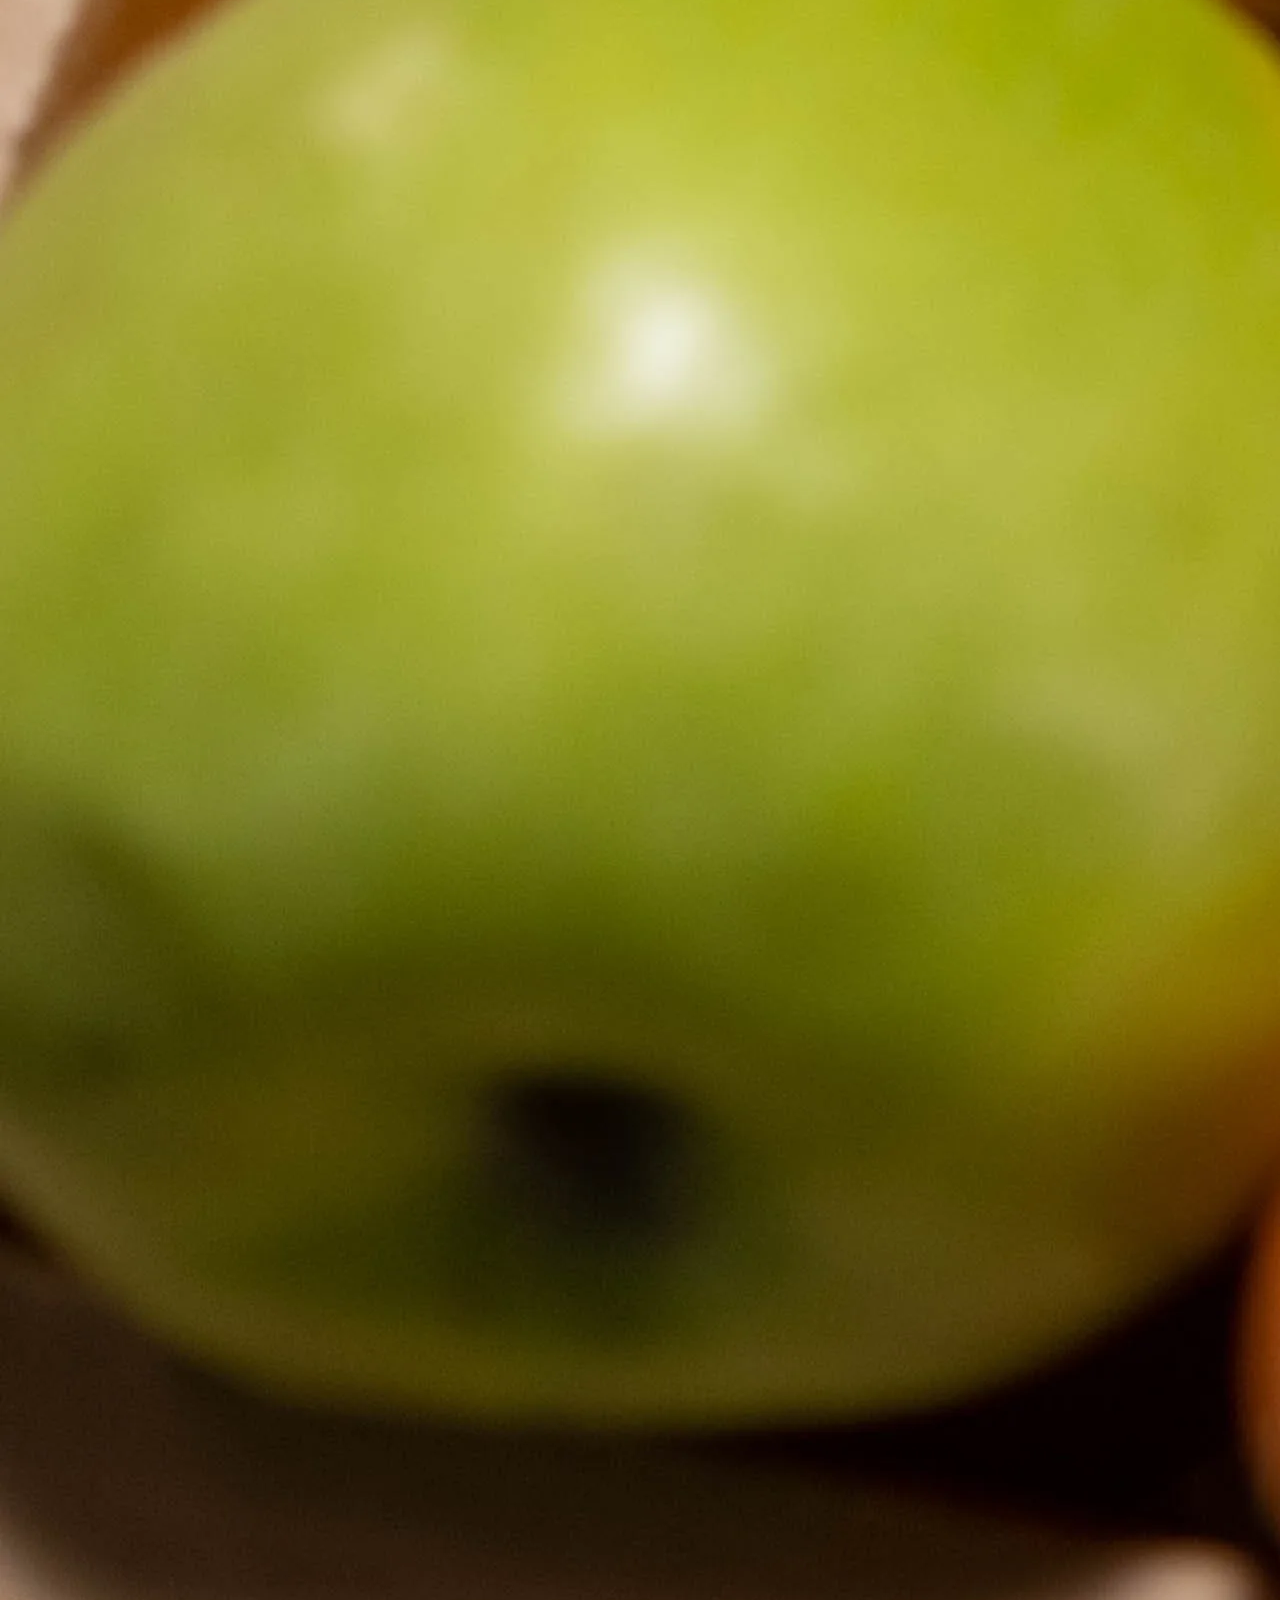
==== commit 6a9de696: "brain fried" ====
--- a/events.html
+++ b/events.html
@@ -193,7 +193,7 @@
                         <li> | </li>
                         <li><a href = "events.html">SPECIAL EVENTS</a></li>
                         <li> | </li>
-                        <li><a href = "sports.html">SPORTS CALENDARS</a></li>
+                        <li><a href = "Sports.html">SPORTS CALENDARS</a></li>
                     
                     </ul>
                 <a href = "tel:2485550127" class = "contact">(248)-555-0127</a>
--- a/style.css
+++ b/style.css
@@ -427,6 +427,8 @@
      
     background-color: #1f1f27;
     z-index: 100; /* TODO: please change this */
+
+    box-shadow: 0 0 1em #111111;
 
     user-select: none;
 }
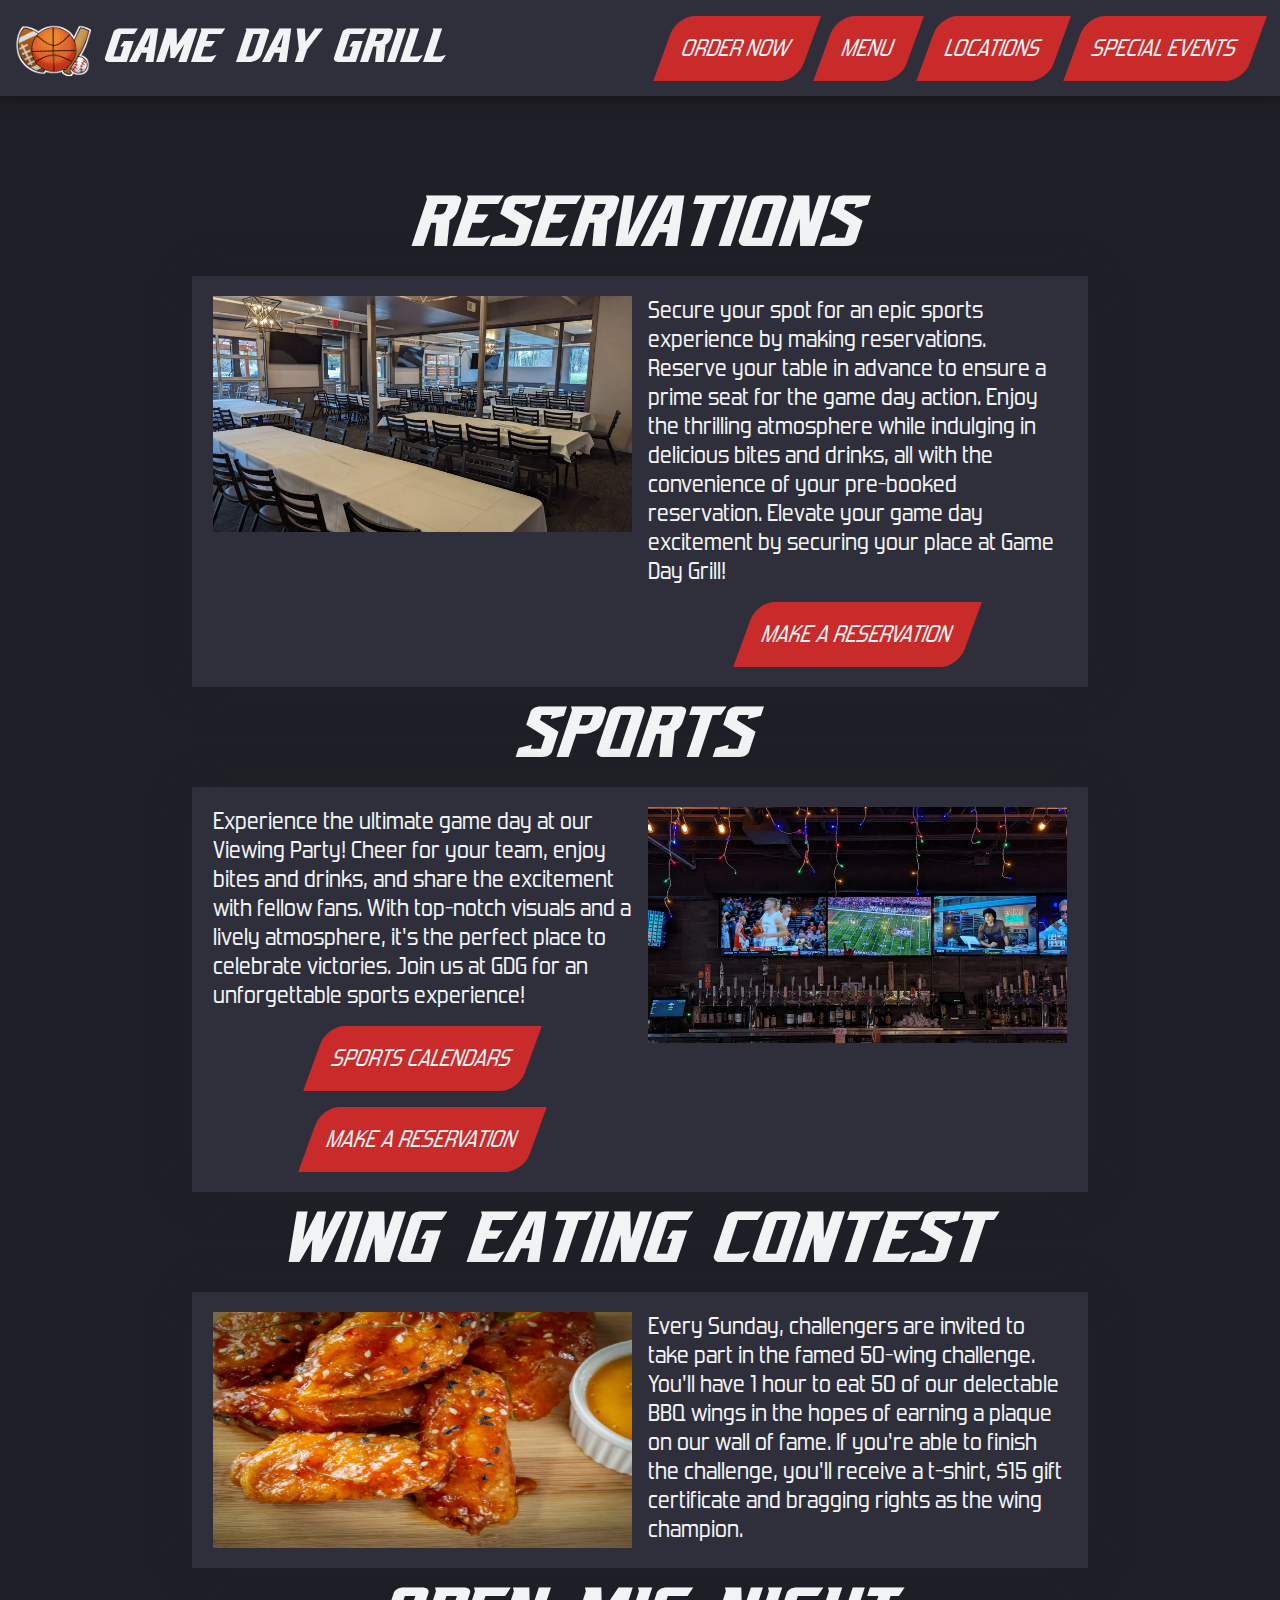
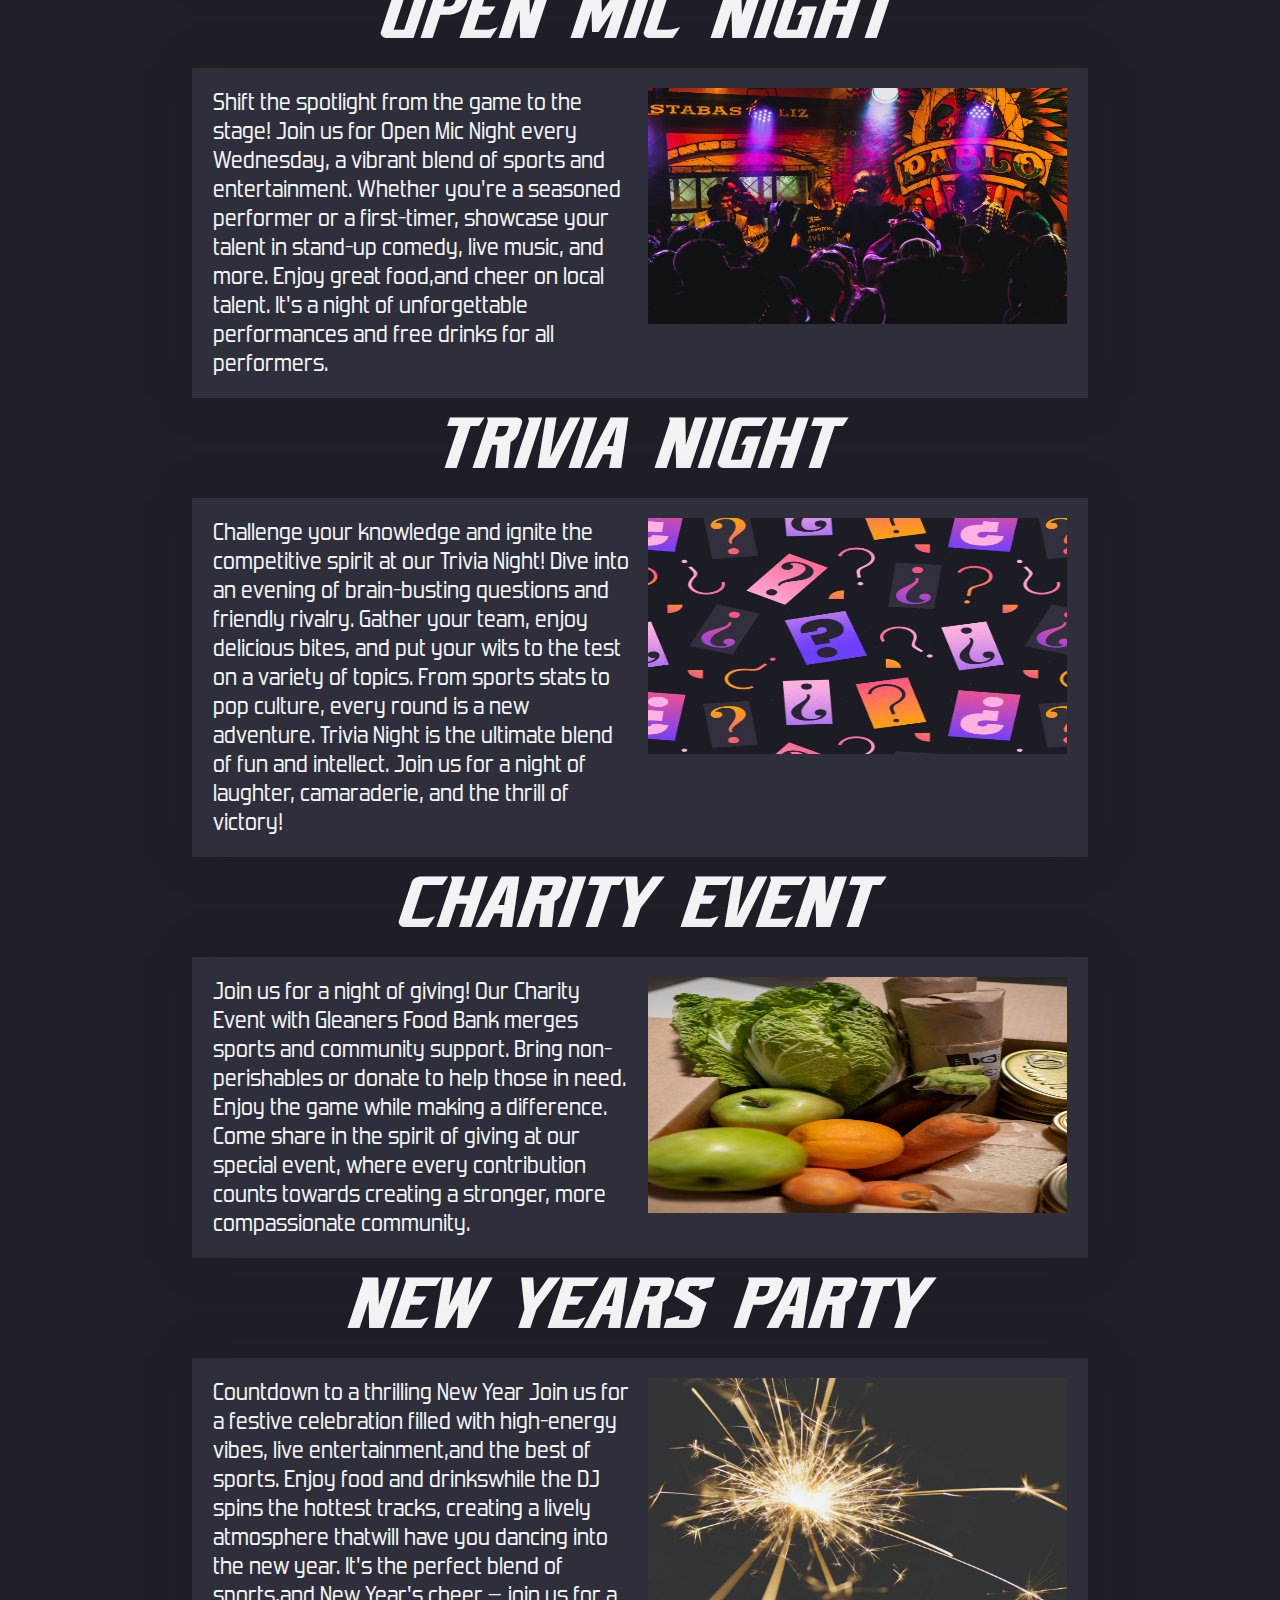
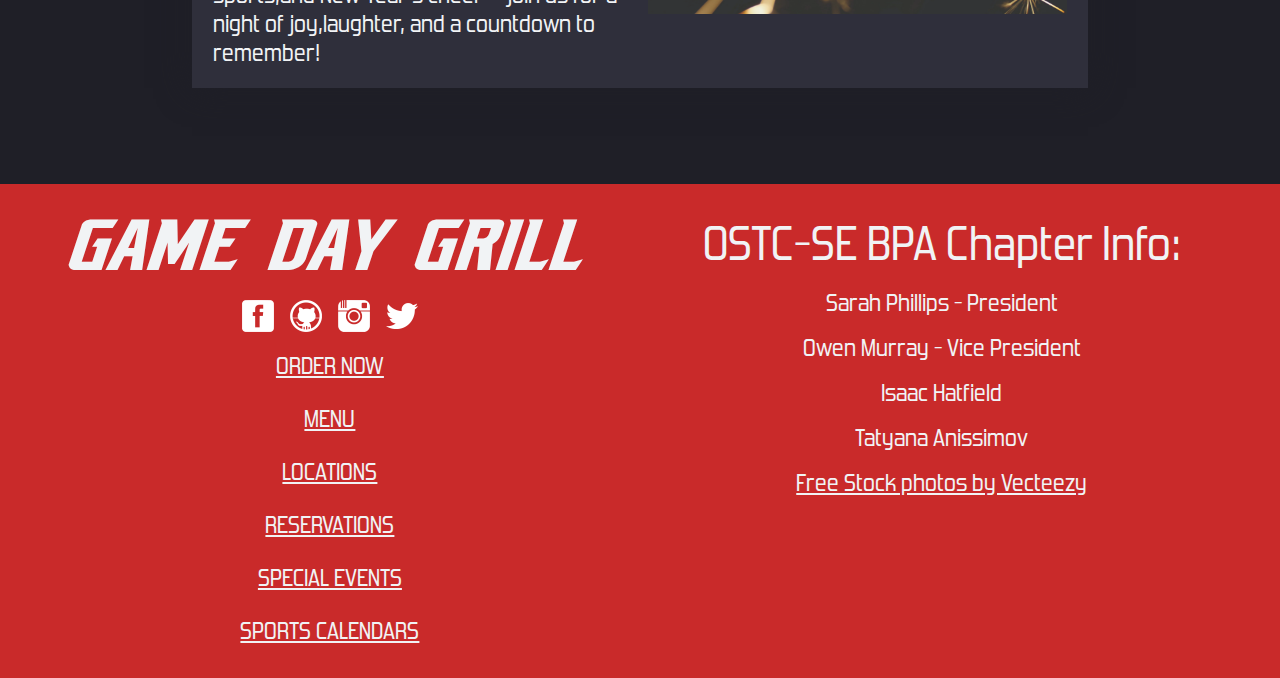
==== commit 1c4bc790: "some mobile fixes" ====
--- a/events.html
+++ b/events.html
@@ -3,20 +3,26 @@
     <head>
         <link rel="preconnect" href="https://fonts.googleapis.com">
         <link rel="preconnect" href="https://fonts.gstatic.com" crossorigin>
-        <link href="https://fonts.googleapis.com/css2?family=Oswald:wght@400;700&display=swap" rel="stylesheet">
+        
 
         <meta name="viewport" content="width=device-width, initial-scale=1" />
-        <link href="Events.css" rel="stylesheet">
-        <link href="style.css" rel="stylesheet">
+        <!-- <link href="home.css" rel="stylesheet">
+        <link href="style.css" rel="stylesheet"> -->
+        <script src="script.js"></script>
         <script src="hamburger.js"></script>
+
+
 
         <title>Game Day Grill: Burgers & More</title>
         <meta name="title" content="Game Day Grill: Burgers & More" />
         <meta name="description" content="Order online, view our menu, and learn more about Game Day Grill through our website!" />
+
+         <!-- logo icon -->
+         <link rel="icon" href="imgs/logos/game-day-grill.ico" type="image/x-icon"/>
+
+         <link rel="stylesheet" href="stylesheet.css">
+         <!-- <link rel="stylesheet" href="individual.css"> -->
         
-
-        <!-- logo icon -->
-        <link rel="icon" href="imgs/logos/game-day-grill.ico" type="image/x-icon"/>
         <!-- Open Graph / Facebook -->
         <meta property="og:type" content="website" />
         <!-- <meta property="og:url" content="https://metatags.io/" /> -->
@@ -33,220 +39,179 @@
     </head>
 
     <body>
-        <header>
-			<div class="grow">
-				<a id="logoB" href="index.html">
-					<img src = "imgs\logos\game-day-grill.ico" alt = "Game Day Grill Logo" class = "logo">
-				</a>
-				<p class="header-text">Game Day Grill</h1>
-			</div>
-			<div class="navbar-buttons spaced-row">
-				<a href="order.html" class="button sm" >Order Now</a>
-				<a href="menu.html" class="button sm">Menu</a>
-				<a href="locations.html" class="button sm">Locations</a>
-				<a href="events.html" class="button sm">Special Events</a>
-			</div>
+        <header class="full-width sm-padding row sm-gap fixed border-sizing flex-nah y-center bg-secondary">
+            <a class="full-height" href="index.html">
+                <img src="imgs\logos\game-day-grill-logo-cropped.png" class="full-height" alt="Game Day Grill Logo">
+            </a>
+            <span id="header-text" class="heading md-text grow">Game Day Grill</span>
+            <div id="navbar-buttons" class="row sm-gap button-translate">
+                <a href="order.html" class="button">Order Now</a>
+                <a href="menu.html" class="button">Menu</a>
+                <a href="locations.html" class="button">Locations</a>
+                <a href="events.html" class="button">Special Events</a>
+            </div>
 			<img id="hamburger-button" src="imgs/hamburger.webp">
     	</header>
+
 		<div id="hamburger-menu">
-			<a href="order.html" class="navbar-button sm" >Order Now</a>
-			<a href="menu.html" class="navbar-button sm">Menu</a>
-			<a href="locations.html" class="navbar-button sm">Locations</a>
-			<a href="events.html" class="navbar-button sm">Special Events</a>
+			<a href="order.html" class="button text-center">Order Now</a>
+			<a href="menu.html" class="button text-center">Menu</a>
+			<a href="locations.html" class="button text-center">Locations</a>
+			<a href="events.html" class="button text-center">Special Events</a>
 		</div>
-        <main>
-
-        <h2>EVENTS</h2>
-
-        <div class = "main-grid">
-            <div class = "main-grid-inner">
-                
-                <div class = "main-grid-inner-text"> 
-                <!--Left column: text-->
-                <h1>SPORTS</h1>
-                <hr>
-                <p> Experience the ultimate game day at our Viewing Party! Cheer for
-                    your team, enjoy bites and drinks, and share the excitement with
-                    fellow fans. With top-notch visuals and a lively atmosphere, it's the
-                    perfect place to celebrate victories. Join us for an unforgettable sports experience!</p>
-                    <a href = "Sports.html" class = "button">SPORTS CALENDARS</a>
-                    
-                </div>
-                <div class = "main-grid-inner-image">
-                    <!--Right column: image-->
-                    <img src = "imgs/events/sports-tv.webp" alt = "sports on tv" class = "sports-tv">
-                </div>    
-            </div>
-
-            <div class = "main-grid-inner">
-                <div class = "main-grid-inner-image">
-                    <img src = "imgs/events/wings.webp" alt = "chicken wings" class = "sports-tv">
-                </div>
-                <div class = "main-grid-inner-text">
-                    <h1>WING EATING CONTEST</h1>
-                    <hr>
-                    <p> Every Sunday, challengers are invited to take part in the famed 50-wing
-                        challenge.You’ll have 1 hour to eat 50 of the Game Day Grills delectable BBQ
-                        wings in the hopes of earning a plaque to put on the Wall of Fame.If you’re able to
-                        finish the challenge, you’ll receive a t-shirt, $15 gift certificate and
-                        bragging rights as the wing champion.</p>
-                </div>
-            </div>
-
-            <div class = "main-grid-inner">
-                
-                <div class = "main-grid-inner-text"> 
-                <!--Left column: text-->
-                <h1>OPEN MIC NIGHT</h1>
-                <hr>
-                <p> Shift the spotlight from the game to the stage! Join us for Open Mic
-                    Night every Wednesday, a vibrant blend of sports and entertainment.
-                    Whether you're a seasoned performer or a first-timer, showcase your
-                    talent in stand-up comedy, live music, and more. Enjoy great food,and
-                    cheer on local talent. It's a night of unforgettable performances
-                    and free drinks for all performers. </p>
-                </div>
-                <div class = "main-grid-inner-image">
-                    <!--Right column: image-->
-                    <img src = "imgs/events/karaoke.webp" alt = "people on stage">
-                </div>    
-            </div>
-
-            <div class = "main-grid-inner">
-                <div class = "main-grid-inner-image">
-                    <img src = "imgs/events/trivia.webp" alt = "question marks pattern">
-                </div>
-                <div class = "main-grid-inner-text">
-                    <h1>TRIVIA NIGHT</h1>
-                    <hr>
-                    <p>Challenge your knowledge and ignite the competitive spirit at our Trivia Night!
-                        Dive into an evening of brain-busting questions and friendly rivalry. Gather your
-                        team, enjoy delicious bites, and put your wits to the test on a variety of topics.
-                        From sports stats to pop culture, every round is a new adventure. Trivia Night is the 
-                        ultimate blend of fun and intellect. Join us for a night of laughter, camaraderie, and 
-                        the thrill of victory!</p>
-                </div>
-            </div>
-
-            <div class = "main-grid-inner">
-                
-                <div class = "main-grid-inner-text"> 
-                <!--Left column: text-->
-                <h1>CHARITY EVENT</h1>
-                <hr>
-                <p>Join us for a night of giving! Our Charity Event with Gleaners Food
+
+		<div class="top-pad-events"></div>
+          
+        <main id="main" class="y-center column full-width sm-gap">
+			<div class="column sm-gap mc-expandable">
+
+				<span class="heading text-center lg-text">RESERVATIONS</span>
+
+				<div class="card row sm-gap x-center">
+					<img src = "imgs/reservations\reservation.webp" alt = "reservation room" class="hw-expandable">
+					<div class="content-container flex-nah y-center hw-expandable">
+						<span class="sm-text">
+							Secure your spot for an epic sports experience by making reservations.
+							Reserve your table in advance to ensure a prime seat for the game day action. 
+							Enjoy the thrilling atmosphere while indulging in delicious bites and drinks, 
+							all with the convenience of your pre-booked reservation. 
+							Elevate your game day excitement by securing your place at Game Day Grill!
+						</span>
+						<a href="reservations.html" class="button">MAKE A RESERVATION</a>
+					</div>
+				</div>
+
+				<span class="lg-text heading text-center">SPORTS</span>
+
+				<div class="card r-row sm-gap  x-center">
+					<img src = "imgs/events/sports-tv.webp" alt = "reservation room" class="hw-expandable">
+					<div class="content-container flex-nah y-center hw-expandable">
+						<span class="sm-text">
+							Experience the ultimate game day at our Viewing Party! Cheer for
+							your team, enjoy bites and drinks, and share the excitement with
+							fellow fans. With top-notch visuals and a lively atmosphere, it's the
+							perfect place to celebrate victories. Join us at GDG for an unforgettable sports experience!
+						</span>
+						<a href="reservations.html" class="button">SPORTS CALENDARS</a>
+						<a href="reservations.html" class="button">MAKE A RESERVATION</a>
+					</div>
+				</div>
+
+				<span class="lg-text heading text-center">WING EATING CONTEST</span>
+
+				<div class="card row sm-gap  x-center">
+					<img src = "imgs/events/wings.webp" alt = "reservation room" class="hw-expandable">
+					<div class="content-container flex-nah y-center hw-expandable">
+						<span class="sm-text">
+							Every Sunday, challengers are invited to take part in the famed 50-wing
+							challenge. You'll have 1 hour to eat 50 of our delectable BBQ
+							wings in the hopes of earning a plaque on our wall of fame. If you're able to
+							finish the challenge, you'll receive a t-shirt, $15 gift certificate and
+							bragging rights as the wing champion.
+						</span>
+						<!-- <a href="reservations.html" class="button">MAKE A RESERVATION</a> -->
+					</div>
+				</div>
+
+				<span class="lg-text heading text-center">OPEN MIC NIGHT</span>
+
+				<div class="card r-row sm-gap x-center">
+					<img src = "imgs/events/karaoke.webp" alt = "reservation room" class="hw-expandable">
+					<div class="content-container flex-nah y-center hw-expandable">
+						<span class="sm-text">
+							Shift the spotlight from the game to the stage! Join us for Open Mic
+							Night every Wednesday, a vibrant blend of sports and entertainment.
+							Whether you're a seasoned performer or a first-timer, showcase your
+							talent in stand-up comedy, live music, and more. Enjoy great food,and
+							cheer on local talent. It's a night of unforgettable performances
+							and free drinks for all performers.
+						</span>
+						<!-- <a href="reservations.html" class="button">MAKE A RESERVATION</a> -->
+					</div>
+				</div>
+
+				<span class="lg-text heading text-center">TRIVIA NIGHT</span>
+
+				<div class="card r-row sm-gap x-center">
+					<img src = "imgs/events/trivia.webp" alt = "reservation room" class="hw-expandable">
+					<div class="content-container flex-nah y-center hw-expandable">
+						<span class="sm-text">
+							Challenge your knowledge and ignite the competitive spirit at our Trivia Night!
+							Dive into an evening of brain-busting questions and friendly rivalry. Gather your
+							team, enjoy delicious bites, and put your wits to the test on a variety of topics.
+							From sports stats to pop culture, every round is a new adventure. Trivia Night is the 
+							ultimate blend of fun and intellect. Join us for a night of laughter, camaraderie, and 
+							the thrill of victory!
+						</span>
+						<!-- <a href="reservations.html" class="button">MAKE A RESERVATION</a> -->
+					</div>
+				</div>
+
+				<span class="lg-text heading text-center">CHARITY EVENT</span>
+
+				<div class="card r-row sm-gap x-center">
+					<img src = "imgs/events/food-drive.webp" alt = "reservation room" class="hw-expandable">
+					<div class="content-container flex-nah y-center hw-expandable">
+						<span class="sm-text">
+							Join us for a night of giving! Our Charity Event with Gleaners Food
                     Bank merges sports and community support. Bring non-perishables or
                     donate to help those in need. Enjoy the game while making a difference.
                     Come share in the spirit of giving at our special event, where every
                     contribution counts towards creating a stronger, more compassionate
-                    community.</p>
-                </div>
-                <div class = "main-grid-inner-image">
-                    <!--Right column: image-->
-                    <img src = "imgs/events/food-drive.webp" alt = "vegetables in a box">
-                </div>    
-            </div>
-
-            <div class = "main-grid-inner">
-                <div class = "main-grid-inner-image">
-                    <img src = "imgs/events/sparkler.webp" alt = "lit sparkler">
-                </div>
-                <div class = "main-grid-inner-text">
-                    <h1>NEW YEARS PARTY</h1>
-                    <hr>
-                    <p> Countdown to a thrilling New Year Join us for a festive celebration
-                        filled with high-energy vibes, live entertainment,and the best of
-                        sports. Enjoy food and drinkswhile the DJ spins the hottest tracks,
-                        creating a lively atmosphere thatwill have you dancing into the new
-                        year. It's the perfect blend of sports,and New Year's cheer – join us for
-                        a night of joy,laughter, and a countdown to  remember!</p>
-                </div>
-
-                
-
-
-
-
-        </div>
-        </main>
-
-        <footer class = "footer-grid">
-            <!-- <img src = "imgs/game-day-grill-logo-simple2.webp" class = "footer-logo"> -->
-            <div class = "centered-title">
-            <h1>GAME DAY GRILL</h1>
-
-                    <ul class = "inline centered">
-                        <li><img src = "imgs/social-media-logos/facebook.png"></li>
-                        <li><img src = "imgs/social-media-logos/instagram.png"></li>
-                        <li><img src = "imgs/social-media-logos/twitter.png"></li>
-                        <li><img src = "imgs/social-media-logos/github.png"></li>
-                    </ul>
-                    <ul class = "inline centered">
-                    <strong>
-                        <li><a href = "order.html">ORDER NOW</a></li>
-                        <li> | </li>
-                        <li><a href = "menu.html">MENU</a></li>
-                        <li> | </li>
-                        <li><a href="Locations.html">LOCATIONS</a></li>
-                        <li> | </li>
-                        <li><a href="reservations.html">RESERVATIONS</a></li>
-                        <li> | </li>
-                        <li><a href = "events.html">SPECIAL EVENTS</a></li>
-                        <li> | </li>
-                        <li><a href = "Sports.html">SPORTS CALENDARS</a></li>
-                    
-                    </ul>
-                <a href = "tel:2485550127" class = "contact">(248)-555-0127</a>
-                <br>
-                <a href = "https://maps.google.com/maps/dir//5055+Delemere+Ave+Royal+Oak,+MI+48073/@42.5371064,-83.1801436,17z/data=!4m5!4m4!1m0!1m2!1m1!1s0x8824c66430e197a7:0xdcb1d3339efff00c" 
-                target="_blank" class = "contact">5055 Delemere Ave, Royal Oak, MI 48073</a></strong>
-
-            </div>
-            <div class = "centered-title">
-                <h1 class = "contact">CHAPTER INFORMATION: </h1>
-                <p class = "contact">Team Members: Sarah Phillips, Isaac Hatfield, Owen Murray, Tatyana Anissimov <br>
-                Theme: Sieze the Opportunity<br>
-                Oakland Schools Technical Campus South East, Royal Oak, Michigan, 2023</p>
-                <a  class = "contact" href = "https://www.vecteezy.com/free-photos">Free Stock photos by Vecteezy</a>
-            </div>
-            </footer>
-        <!-- Code injected by live-server -->
-    <script>
-        // <![CDATA[  <-- For SVG support
-        if ('WebSocket' in window) {
-            (function () {
-                function refreshCSS() {
-                    var sheets = [].slice.call(document.getElementsByTagName("link"));
-                    var head = document.getElementsByTagName("head")[0];
-                    for (var i = 0; i < sheets.length; ++i) {
-                        var elem = sheets[i];
-                        var parent = elem.parentElement || head;
-                        parent.removeChild(elem);
-                        var rel = elem.rel;
-                        if (elem.href && typeof rel != "string" || rel.length == 0 || rel.toLowerCase() == "stylesheet") {
-                            var url = elem.href.replace(/(&|\?)_cacheOverride=\d+/, '');
-                            elem.href = url + (url.indexOf('?') >= 0 ? '&' : '?') + '_cacheOverride=' + (new Date().valueOf());
-                        }
-                        parent.appendChild(elem);
-                    }
-                }
-                var protocol = window.location.protocol === 'http:' ? 'ws://' : 'wss://';
-                var address = protocol + window.location.host + window.location.pathname + '/ws';
-                var socket = new WebSocket(address);
-                socket.onmessage = function (msg) {
-                    if (msg.data == 'reload') window.location.reload();
-                    else if (msg.data == 'refreshcss') refreshCSS();
-                };
-                if (sessionStorage && !sessionStorage.getItem('IsThisFirstTime_Log_From_LiveServer')) {
-                    console.log('Live reload enabled.');
-                    sessionStorage.setItem('IsThisFirstTime_Log_From_LiveServer', true);
-                }
-            })();
-        }
-        else {
-            console.error('Upgrade your browser. This Browser is NOT supported WebSocket for Live-Reloading.');
-        }
-        // ]]>
-    </script>
-    </body>
-    </html>+                    community.
+						</span>
+						<!-- <a href="reservations.html" class="button">MAKE A RESERVATION</a> -->
+					</div>
+				</div>
+
+				<span class="lg-text heading text-center">NEW YEARS PARTY</span>
+
+				<div class="card r-row sm-gap x-center">
+					<img src = "imgs/events/sparkler.webp" alt = "reservation room" class="hw-expandable">
+					<div class="content-container flex-nah y-center hw-expandable">
+						<span class="sm-text">
+							Countdown to a thrilling New Year Join us for a festive celebration
+							filled with high-energy vibes, live entertainment,and the best of
+							sports. Enjoy food and drinkswhile the DJ spins the hottest tracks,
+							creating a lively atmosphere thatwill have you dancing into the new
+							year. It's the perfect blend of sports,and New Year's cheer – join us for
+							a night of joy,laughter, and a countdown to  remember!
+						</span>
+						<!-- <a href="reservations.html" class="button">MAKE A RESERVATION</a> -->
+					</div>
+				</div>
+			</div>
+		</main>
+
+			<footer class="row sm-gap full-width">
+				<div class="hw-expandable">
+					<div class="content-container">
+						<span class="text-center heading lg-text">Game Day Grill</span>
+						<div class="row sm-gap x-center">
+							<a href="https://facebook.com"><img class="logo" src="imgs/social-media-logos/facebook.png"></a>
+							<a href="https://github.com/OSTC-SE-BPA/GDG-WEBSITE"><img class="logo" src="imgs/social-media-logos/github.png"></a>
+							<a href="https://instagram.com"><img class="logo" src="imgs/social-media-logos/instagram.png"></a>
+							<a href="https://twitter.com"><img class="logo" src="imgs/social-media-logos/twitter.png"></a>
+						</div>
+						<span class="content-container sm-text x-center text-center no-link-style jjjj">
+							<a href = "order.html">ORDER NOW</a>
+							<a href = "menu.html">MENU</a>
+							<a href="Locations.html">LOCATIONS</a> 
+							<a href="reservations.html">RESERVATIONS</a>
+							<a href = "events.html">SPECIAL EVENTS</a>
+							<a href = "Sports.html">SPORTS CALENDARS</a></span>
+					</div>
+				</div>
+				<div class="hw-expandable">
+					<div class="content-container text-center">
+						<span class="md-text text-center">OSTC-SE BPA Chapter Info:</span>
+						<span class="sm-text">Sarah Phillips - President</span>
+						<span class="sm-text">Owen Murray - Vice President</span>
+						<span class="sm-text">Isaac Hatfield</span>
+						<span class="sm-text">Tatyana Anissimov</span>
+						<a class="no-link-style-myself-but-underline sm-text" href = "https://www.vecteezy.com/free-photos">Free Stock photos by Vecteezy</a>
+					</div>
+				</div>
+			</footer>
+</body>
+</html>--- a/style.css
+++ b/style.css
@@ -338,7 +338,7 @@
     width: 80%;
     text-align: center;
     padding: .5em 0;
-    font-size: 5em;
+    font-size: 4.5em;
     
  }
 
--- a/stylesheet.css
+++ b/stylesheet.css
@@ -0,0 +1,381 @@
+@font-face {
+    font-family: "Sports Heading";
+    src: url(fonts/azn-unified.oblique.otf);
+}
+
+@font-face {
+    font-family: "Sports Body";
+    src: url(fonts/forgotten-futurist.rg-regular.otf);
+}
+
+:root {
+    --background-primary: #1f1f27;
+    --background-secondary: #2f2f3b;
+    --content: #f1f3f5;
+    --accent: #c92a2a;
+    --accent-secondary: #ee8730;
+    --transition: 0.35s;
+}
+
+body {
+    width: 100vw;
+    height: 100vh;
+
+    padding: 0;
+    margin: 0;
+
+    font-family: "Sports Body", sans-serif;
+
+    background-color: var(--background-primary);
+    color: var(--content);
+
+    overflow-x: hidden;
+}
+
+header {
+    top: 0;
+    padding-right: 0.555em;
+
+    height: 6em;
+
+    z-index: 5;
+
+    /* box-shadow: 0 0 1em var(--background-primary); */
+    box-shadow: 0 0 1em #111111;
+
+    max-width: 100vw;
+}
+
+#greeting {
+    margin-top: 6em;
+
+    height: 40em;
+
+    background-image: url("imgs/main/bacon-burger.webp");
+    /* background-size: contain; */
+    background-size: cover;
+    /* background-position: 100% 80%; */
+    background-position: 100% 80%;
+    background-repeat: no-repeat;
+    background-color: #1f1f27;
+}
+
+#greeting-text {
+    max-width: 30em;
+}
+
+#hamburger-button, #hamburger-menu {
+    display: none;
+}
+
+.full-width {
+    width: 100%;
+}
+
+.hw-container {
+    width: 50%;
+    max-width: 50%;
+}
+
+.hw-expandable {
+    width: 49%;
+    max-width: 49%;
+}
+
+.tw-container {
+    width: 33%;
+    max-width: 33%;
+}
+
+.tw-expandable {
+    width: 32%;
+    max-width: 32%;
+}
+
+.mc-expandable {
+    width: 70%;
+}
+
+.full-height {
+    height: 100%;
+}
+
+.row {
+    display: flex;
+    flex-direction: row;
+
+    flex-wrap: wrap;
+}
+
+.r-row {
+    display: flex;
+    flex-direction: row-reverse;
+
+    flex-wrap: wrap;
+}
+
+.column {
+    display: flex;
+    flex-direction: column;
+}
+
+/* flex no assume height */
+.flex-nah {
+    align-items: flex-start;
+}
+
+.flex-ns {
+    flex-shrink: 0;
+}
+
+.sm-gap {
+    gap: 1em;
+}
+
+.md-gap {
+    gap: 2em;
+}
+
+.sm-gap-padding {
+    padding: 0 0.5em;
+}
+
+.grow {
+    flex-grow: 1;
+}
+
+.x-center {
+    display: flex;
+
+    justify-content: center;
+}
+
+.y-center {
+    display: flex;
+
+    align-items: center;
+}
+
+.xy-center {
+    display: flex;
+
+    justify-content: center;
+    align-items: center;
+}
+
+.text-center {
+    text-align: center;
+}
+
+.skew-x {
+    transform: skewX(-20deg);
+}
+
+.sm-padding {
+    padding: 1em;
+}
+
+.md-padding {
+    padding: 2em;
+}
+
+.long-padding {
+    padding: 1.25em 2.5em;
+}
+
+.glass-box {
+    background-color: rgba(0, 0, 0, 0.7);
+
+    backdrop-filter: blur(0.5em);
+}
+
+.heading {
+    font-family: "Sports Heading";
+}
+
+.xl-text {
+    font-size: 4em;
+}
+
+.lg-text {
+    font-size: 4.5em;
+
+    /* margin: 0;
+    padding: 0; */
+}
+
+.md-text {
+    font-size: 3em;
+
+    vertical-align: middle;
+}
+
+.sm-text {
+    font-size: 1.5em;
+}
+
+.no-select {
+    user-select: none;
+}
+
+.fixed {
+    position: fixed;
+}
+
+.border-sizing {
+    box-sizing: border-box;
+}
+
+.bg-primary {
+    background-color: var(--background-primary);
+}
+
+.bg-secondary {
+    background-color: var(--background-secondary);
+}
+
+.button-translate {
+    transform: translateX(-0.555em);
+}
+
+.content-container {
+    display: flex;
+    flex-direction: column;
+
+    gap: 1em;
+}
+
+.card {
+    padding: 1.25em;
+
+    background-color: var(--background-secondary);
+
+    box-shadow: 0 0 2em var(--background-primary);
+}
+
+.card img {
+    height: 100%;
+
+    aspect-ratio: 16/9;
+}
+
+.button {
+    padding: 0.75em;
+
+    color: var(--content);
+    background-color: var(--accent);
+
+    border-radius: 0.75em 0 0.75em 0;
+
+    font-size: 1.5em;
+    text-decoration: none;
+    text-transform: uppercase;
+    white-space: nowrap;
+
+    /* transform: skewX(-20deg) translateX(-0.555em); */
+    transform: skewX(-20deg);
+    transition: var(--transition);
+
+    user-select: none;
+    cursor: pointer;
+}
+
+.button:hover{
+    background-color: #ee8730;
+    text-decoration: none;
+
+    border: 0;
+
+    transform: scale(1.05) skewX(-20deg);
+    transition: var(--transition);
+}
+
+#hamburger-button {
+    display: none;
+
+    height: 100%;
+    padding: 1em 0.5em;
+
+    box-sizing: border-box;
+}
+
+#hamburger-menu {
+    width: 100%;
+    max-width: 100vw;;
+    padding: 1em 2em;
+
+    box-sizing: border-box;
+
+    background-color: #1f1f27;
+
+    /* display: flex; */
+    display: none;
+    flex-direction: column;
+
+    gap: 1em;
+
+    position: fixed;
+    z-index: 5;
+
+    top: 6em;
+}
+
+footer {
+    margin-top: 6em;
+    padding: 2em;
+
+    box-sizing: border-box;
+
+    background-color: var(--accent);
+}
+
+.logo {
+    width: 2em;
+}
+
+.no-link-style * {
+    /* text-decoration: none !important; */
+
+    color: var(--content);
+}
+
+.no-link-style-myself-but-underline {
+    /* text-decoration: none !important; */
+
+    color: var(--content);
+}
+
+.top-pad-events {
+    padding-top: 12em;
+}
+
+@media only screen and (max-width: 70em) {
+    #header-text {
+        font-size: 1.5em;
+    }
+
+    #navbar-buttons {
+        display: none;
+    }
+
+    #hamburger-button {
+        display: block;
+    }
+
+    .hw-expandable, .tw-expandable {
+        width: 100%;
+        max-width: 100%;
+    }
+
+    .mc-expandable {
+        width: 90%;
+        max-width: 90%;
+    }
+
+    .lg-text {
+        font-size: 3.25em;
+    
+        /* margin: 0;
+        padding: 0; */
+    }
+}--- a/individual.css
+++ b/individual.css
@@ -0,0 +1,30 @@
+#header {
+    top: 0;
+
+    height: 6em;
+
+    background-color: var(--background-secondary);
+}
+
+#main {
+    margin-top: 6em;
+}
+
+#presented {
+    height: 40em;
+
+    background-image: url("imgs/main/bacon-burger.webp");
+    /* background-size: contain; */
+    background-size: cover;
+    /* background-position: 100% 80%; */
+    background-position: 100% 80%;
+    background-repeat: no-repeat;
+    background-color: #1f1f27;
+    overflow: hidden;
+
+    max-width: 100%;
+}
+
+#hamburger-button, #hamburger-menu {
+    display: none;
+}